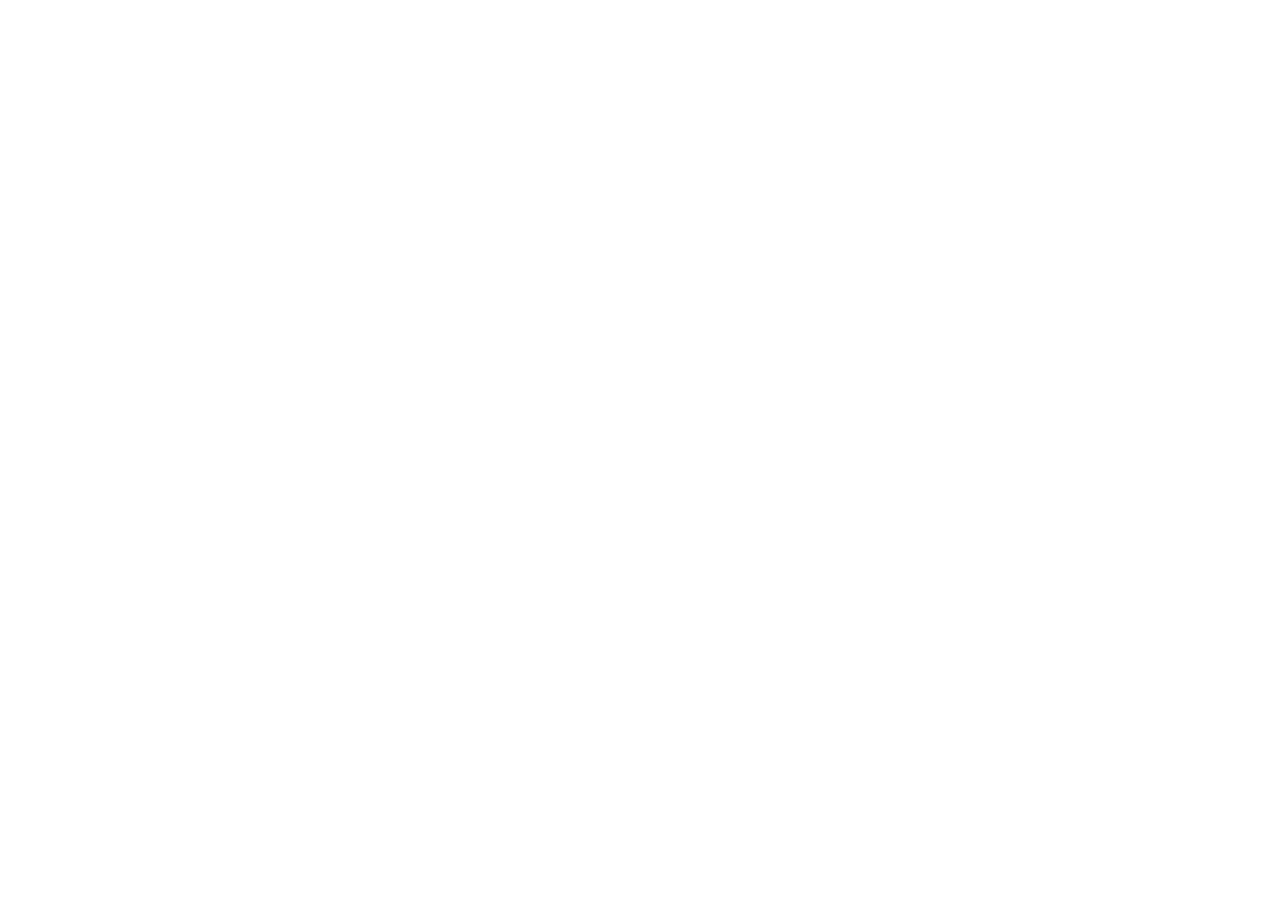
==== app/index.html @ 34108bc2 "first" ====
<!DOCTYPE html>
<html class="no-js" lang="ru">

<head>

	<meta charset="utf-8">

	<title>Заголовок</title>
	<meta name="description" content="">

	<meta http-equiv="X-UA-Compatible" content="IE=edge">
	<meta name="viewport" content="width=device-width, initial-scale=1, maximum-scale=1">

	<meta property="og:image" content="path/to/image.jpg">

	<link rel="shortcut icon" href="img/favicon/favicon.ico" type="image/x-icon">
	<link rel="apple-touch-icon" href="img/favicon/apple-touch-icon.png">
	<link rel="apple-touch-icon" sizes="72x72" href="img/favicon/apple-touch-icon-72x72.png">
	<link rel="apple-touch-icon" sizes="114x114" href="img/favicon/apple-touch-icon-114x114.png">

	<!-- Bootstrap v3.3.4 Grid Styles -->
	<style>html{font-family:sans-serif;-ms-text-size-adjust:100%;-webkit-text-size-adjust:100%}body{margin:0}article,aside,details,figcaption,figure,footer,header,hgroup,main,menu,nav,section,summary{display:block}audio,canvas,progress,video{display:inline-block;vertical-align:baseline}audio:not([controls]){display:none;height:0}[hidden],template{display:none}a{background-color:transparent}a:active,a:hover{outline:0}abbr[title]{border-bottom:1px dotted}b,strong{font-weight:bold}dfn{font-style:italic}h1{font-size:2em;margin:0.67em 0}mark{background:#ff0;color:#000}small{font-size:80%}sub,sup{font-size:75%;line-height:0;position:relative;vertical-align:baseline}sup{top:-0.5em}sub{bottom:-0.25em}img{border:0}svg:not(:root){overflow:hidden}figure{margin:1em 40px}hr{-moz-box-sizing:content-box;-webkit-box-sizing:content-box;box-sizing:content-box;height:0}pre{overflow:auto}code,kbd,pre,samp{font-family:monospace, monospace;font-size:1em}button,input,optgroup,select,textarea{color:inherit;font:inherit;margin:0}button{overflow:visible}button,select{text-transform:none}button,html input[type="button"],input[type="reset"],input[type="submit"]{-webkit-appearance:button;cursor:pointer}button[disabled],html input[disabled]{cursor:default}button::-moz-focus-inner,input::-moz-focus-inner{border:0;padding:0}input{line-height:normal}input[type="checkbox"],input[type="radio"]{-webkit-box-sizing:border-box;-moz-box-sizing:border-box;box-sizing:border-box;padding:0}input[type="number"]::-webkit-inner-spin-button,input[type="number"]::-webkit-outer-spin-button{height:auto}input[type="search"]{-webkit-appearance:textfield;-moz-box-sizing:content-box;-webkit-box-sizing:content-box;box-sizing:content-box}input[type="search"]::-webkit-search-cancel-button,input[type="search"]::-webkit-search-decoration{-webkit-appearance:none}fieldset{border:1px solid #c0c0c0;margin:0 2px;padding:0.35em 0.625em 0.75em}legend{border:0;padding:0}textarea{overflow:auto}optgroup{font-weight:bold}table{border-collapse:collapse;border-spacing:0}td,th{padding:0}*{-webkit-box-sizing:border-box;-moz-box-sizing:border-box;box-sizing:border-box}*:before,*:after{-webkit-box-sizing:border-box;-moz-box-sizing:border-box;box-sizing:border-box}html{font-size:10px;-webkit-tap-highlight-color:rgba(0,0,0,0)}body{font-family:"Helvetica Neue",Helvetica,Arial,sans-serif;font-size:14px;line-height:1.42857143;color:#333;background-color:#fff}input,button,select,textarea{font-family:inherit;font-size:inherit;line-height:inherit}a{color:#337ab7;text-decoration:none}a:hover,a:focus{color:#23527c;text-decoration:underline}a:focus{outline:thin dotted;outline:5px auto -webkit-focus-ring-color;outline-offset:-2px}figure{margin:0}img{vertical-align:middle}.img-responsive{display:block;max-width:100%;height:auto}.img-rounded{border-radius:6px}.img-thumbnail{padding:4px;line-height:1.42857143;background-color:#fff;border:1px solid #ddd;border-radius:4px;-webkit-transition:all .2s ease-in-out;-o-transition:all .2s ease-in-out;transition:all .2s ease-in-out;display:inline-block;max-width:100%;height:auto}.img-circle{border-radius:50%}hr{margin-top:20px;margin-bottom:20px;border:0;border-top:1px solid #eee}.sr-only{position:absolute;width:1px;height:1px;margin:-1px;padding:0;overflow:hidden;clip:rect(0, 0, 0, 0);border:0}.sr-only-focusable:active,.sr-only-focusable:focus{position:static;width:auto;height:auto;margin:0;overflow:visible;clip:auto}[role="button"]{cursor:pointer}.container{margin-right:auto;margin-left:auto;padding-left:15px;padding-right:15px}@media (min-width:768px){.container{width:750px}}@media (min-width:992px){.container{width:970px}}@media (min-width:1200px){.container{width:1170px}}.container-fluid{margin-right:auto;margin-left:auto;padding-left:15px;padding-right:15px}.row{margin-left:-15px;margin-right:-15px}.col-xs-1, .col-sm-1, .col-md-1, .col-lg-1, .col-xs-2, .col-sm-2, .col-md-2, .col-lg-2, .col-xs-3, .col-sm-3, .col-md-3, .col-lg-3, .col-xs-4, .col-sm-4, .col-md-4, .col-lg-4, .col-xs-5, .col-sm-5, .col-md-5, .col-lg-5, .col-xs-6, .col-sm-6, .col-md-6, .col-lg-6, .col-xs-7, .col-sm-7, .col-md-7, .col-lg-7, .col-xs-8, .col-sm-8, .col-md-8, .col-lg-8, .col-xs-9, .col-sm-9, .col-md-9, .col-lg-9, .col-xs-10, .col-sm-10, .col-md-10, .col-lg-10, .col-xs-11, .col-sm-11, .col-md-11, .col-lg-11, .col-xs-12, .col-sm-12, .col-md-12, .col-lg-12{position:relative;min-height:1px;padding-left:15px;padding-right:15px}.col-xs-1, .col-xs-2, .col-xs-3, .col-xs-4, .col-xs-5, .col-xs-6, .col-xs-7, .col-xs-8, .col-xs-9, .col-xs-10, .col-xs-11, .col-xs-12{float:left}.col-xs-12{width:100%}.col-xs-11{width:91.66666667%}.col-xs-10{width:83.33333333%}.col-xs-9{width:75%}.col-xs-8{width:66.66666667%}.col-xs-7{width:58.33333333%}.col-xs-6{width:50%}.col-xs-5{width:41.66666667%}.col-xs-4{width:33.33333333%}.col-xs-3{width:25%}.col-xs-2{width:16.66666667%}.col-xs-1{width:8.33333333%}.col-xs-pull-12{right:100%}.col-xs-pull-11{right:91.66666667%}.col-xs-pull-10{right:83.33333333%}.col-xs-pull-9{right:75%}.col-xs-pull-8{right:66.66666667%}.col-xs-pull-7{right:58.33333333%}.col-xs-pull-6{right:50%}.col-xs-pull-5{right:41.66666667%}.col-xs-pull-4{right:33.33333333%}.col-xs-pull-3{right:25%}.col-xs-pull-2{right:16.66666667%}.col-xs-pull-1{right:8.33333333%}.col-xs-pull-0{right:auto}.col-xs-push-12{left:100%}.col-xs-push-11{left:91.66666667%}.col-xs-push-10{left:83.33333333%}.col-xs-push-9{left:75%}.col-xs-push-8{left:66.66666667%}.col-xs-push-7{left:58.33333333%}.col-xs-push-6{left:50%}.col-xs-push-5{left:41.66666667%}.col-xs-push-4{left:33.33333333%}.col-xs-push-3{left:25%}.col-xs-push-2{left:16.66666667%}.col-xs-push-1{left:8.33333333%}.col-xs-push-0{left:auto}.col-xs-offset-12{margin-left:100%}.col-xs-offset-11{margin-left:91.66666667%}.col-xs-offset-10{margin-left:83.33333333%}.col-xs-offset-9{margin-left:75%}.col-xs-offset-8{margin-left:66.66666667%}.col-xs-offset-7{margin-left:58.33333333%}.col-xs-offset-6{margin-left:50%}.col-xs-offset-5{margin-left:41.66666667%}.col-xs-offset-4{margin-left:33.33333333%}.col-xs-offset-3{margin-left:25%}.col-xs-offset-2{margin-left:16.66666667%}.col-xs-offset-1{margin-left:8.33333333%}.col-xs-offset-0{margin-left:0}@media (min-width:768px){.col-sm-1, .col-sm-2, .col-sm-3, .col-sm-4, .col-sm-5, .col-sm-6, .col-sm-7, .col-sm-8, .col-sm-9, .col-sm-10, .col-sm-11, .col-sm-12{float:left}.col-sm-12{width:100%}.col-sm-11{width:91.66666667%}.col-sm-10{width:83.33333333%}.col-sm-9{width:75%}.col-sm-8{width:66.66666667%}.col-sm-7{width:58.33333333%}.col-sm-6{width:50%}.col-sm-5{width:41.66666667%}.col-sm-4{width:33.33333333%}.col-sm-3{width:25%}.col-sm-2{width:16.66666667%}.col-sm-1{width:8.33333333%}.col-sm-pull-12{right:100%}.col-sm-pull-11{right:91.66666667%}.col-sm-pull-10{right:83.33333333%}.col-sm-pull-9{right:75%}.col-sm-pull-8{right:66.66666667%}.col-sm-pull-7{right:58.33333333%}.col-sm-pull-6{right:50%}.col-sm-pull-5{right:41.66666667%}.col-sm-pull-4{right:33.33333333%}.col-sm-pull-3{right:25%}.col-sm-pull-2{right:16.66666667%}.col-sm-pull-1{right:8.33333333%}.col-sm-pull-0{right:auto}.col-sm-push-12{left:100%}.col-sm-push-11{left:91.66666667%}.col-sm-push-10{left:83.33333333%}.col-sm-push-9{left:75%}.col-sm-push-8{left:66.66666667%}.col-sm-push-7{left:58.33333333%}.col-sm-push-6{left:50%}.col-sm-push-5{left:41.66666667%}.col-sm-push-4{left:33.33333333%}.col-sm-push-3{left:25%}.col-sm-push-2{left:16.66666667%}.col-sm-push-1{left:8.33333333%}.col-sm-push-0{left:auto}.col-sm-offset-12{margin-left:100%}.col-sm-offset-11{margin-left:91.66666667%}.col-sm-offset-10{margin-left:83.33333333%}.col-sm-offset-9{margin-left:75%}.col-sm-offset-8{margin-left:66.66666667%}.col-sm-offset-7{margin-left:58.33333333%}.col-sm-offset-6{margin-left:50%}.col-sm-offset-5{margin-left:41.66666667%}.col-sm-offset-4{margin-left:33.33333333%}.col-sm-offset-3{margin-left:25%}.col-sm-offset-2{margin-left:16.66666667%}.col-sm-offset-1{margin-left:8.33333333%}.col-sm-offset-0{margin-left:0}}@media (min-width:992px){.col-md-1, .col-md-2, .col-md-3, .col-md-4, .col-md-5, .col-md-6, .col-md-7, .col-md-8, .col-md-9, .col-md-10, .col-md-11, .col-md-12{float:left}.col-md-12{width:100%}.col-md-11{width:91.66666667%}.col-md-10{width:83.33333333%}.col-md-9{width:75%}.col-md-8{width:66.66666667%}.col-md-7{width:58.33333333%}.col-md-6{width:50%}.col-md-5{width:41.66666667%}.col-md-4{width:33.33333333%}.col-md-3{width:25%}.col-md-2{width:16.66666667%}.col-md-1{width:8.33333333%}.col-md-pull-12{right:100%}.col-md-pull-11{right:91.66666667%}.col-md-pull-10{right:83.33333333%}.col-md-pull-9{right:75%}.col-md-pull-8{right:66.66666667%}.col-md-pull-7{right:58.33333333%}.col-md-pull-6{right:50%}.col-md-pull-5{right:41.66666667%}.col-md-pull-4{right:33.33333333%}.col-md-pull-3{right:25%}.col-md-pull-2{right:16.66666667%}.col-md-pull-1{right:8.33333333%}.col-md-pull-0{right:auto}.col-md-push-12{left:100%}.col-md-push-11{left:91.66666667%}.col-md-push-10{left:83.33333333%}.col-md-push-9{left:75%}.col-md-push-8{left:66.66666667%}.col-md-push-7{left:58.33333333%}.col-md-push-6{left:50%}.col-md-push-5{left:41.66666667%}.col-md-push-4{left:33.33333333%}.col-md-push-3{left:25%}.col-md-push-2{left:16.66666667%}.col-md-push-1{left:8.33333333%}.col-md-push-0{left:auto}.col-md-offset-12{margin-left:100%}.col-md-offset-11{margin-left:91.66666667%}.col-md-offset-10{margin-left:83.33333333%}.col-md-offset-9{margin-left:75%}.col-md-offset-8{margin-left:66.66666667%}.col-md-offset-7{margin-left:58.33333333%}.col-md-offset-6{margin-left:50%}.col-md-offset-5{margin-left:41.66666667%}.col-md-offset-4{margin-left:33.33333333%}.col-md-offset-3{margin-left:25%}.col-md-offset-2{margin-left:16.66666667%}.col-md-offset-1{margin-left:8.33333333%}.col-md-offset-0{margin-left:0}}@media (min-width:1200px){.col-lg-1, .col-lg-2, .col-lg-3, .col-lg-4, .col-lg-5, .col-lg-6, .col-lg-7, .col-lg-8, .col-lg-9, .col-lg-10, .col-lg-11, .col-lg-12{float:left}.col-lg-12{width:100%}.col-lg-11{width:91.66666667%}.col-lg-10{width:83.33333333%}.col-lg-9{width:75%}.col-lg-8{width:66.66666667%}.col-lg-7{width:58.33333333%}.col-lg-6{width:50%}.col-lg-5{width:41.66666667%}.col-lg-4{width:33.33333333%}.col-lg-3{width:25%}.col-lg-2{width:16.66666667%}.col-lg-1{width:8.33333333%}.col-lg-pull-12{right:100%}.col-lg-pull-11{right:91.66666667%}.col-lg-pull-10{right:83.33333333%}.col-lg-pull-9{right:75%}.col-lg-pull-8{right:66.66666667%}.col-lg-pull-7{right:58.33333333%}.col-lg-pull-6{right:50%}.col-lg-pull-5{right:41.66666667%}.col-lg-pull-4{right:33.33333333%}.col-lg-pull-3{right:25%}.col-lg-pull-2{right:16.66666667%}.col-lg-pull-1{right:8.33333333%}.col-lg-pull-0{right:auto}.col-lg-push-12{left:100%}.col-lg-push-11{left:91.66666667%}.col-lg-push-10{left:83.33333333%}.col-lg-push-9{left:75%}.col-lg-push-8{left:66.66666667%}.col-lg-push-7{left:58.33333333%}.col-lg-push-6{left:50%}.col-lg-push-5{left:41.66666667%}.col-lg-push-4{left:33.33333333%}.col-lg-push-3{left:25%}.col-lg-push-2{left:16.66666667%}.col-lg-push-1{left:8.33333333%}.col-lg-push-0{left:auto}.col-lg-offset-12{margin-left:100%}.col-lg-offset-11{margin-left:91.66666667%}.col-lg-offset-10{margin-left:83.33333333%}.col-lg-offset-9{margin-left:75%}.col-lg-offset-8{margin-left:66.66666667%}.col-lg-offset-7{margin-left:58.33333333%}.col-lg-offset-6{margin-left:50%}.col-lg-offset-5{margin-left:41.66666667%}.col-lg-offset-4{margin-left:33.33333333%}.col-lg-offset-3{margin-left:25%}.col-lg-offset-2{margin-left:16.66666667%}.col-lg-offset-1{margin-left:8.33333333%}.col-lg-offset-0{margin-left:0}}.clearfix:before,.clearfix:after,.container:before,.container:after,.container-fluid:before,.container-fluid:after,.row:before,.row:after{content:" ";display:table}.clearfix:after,.container:after,.container-fluid:after,.row:after{clear:both}.center-block{display:block;margin-left:auto;margin-right:auto}.pull-right{float:right !important}.pull-left{float:left !important}.hide{display:none !important}.show{display:block !important}.invisible{visibility:hidden}.text-hide{font:0/0 a;color:transparent;text-shadow:none;background-color:transparent;border:0}.hidden{display:none !important}.affix{position:fixed}@-ms-viewport{width:device-width}.visible-xs,.visible-sm,.visible-md,.visible-lg{display:none !important}.visible-xs-block,.visible-xs-inline,.visible-xs-inline-block,.visible-sm-block,.visible-sm-inline,.visible-sm-inline-block,.visible-md-block,.visible-md-inline,.visible-md-inline-block,.visible-lg-block,.visible-lg-inline,.visible-lg-inline-block{display:none !important}@media (max-width:767px){.visible-xs{display:block !important}table.visible-xs{display:table}tr.visible-xs{display:table-row !important}th.visible-xs,td.visible-xs{display:table-cell !important}}@media (max-width:767px){.visible-xs-block{display:block !important}}@media (max-width:767px){.visible-xs-inline{display:inline !important}}@media (max-width:767px){.visible-xs-inline-block{display:inline-block !important}}@media (min-width:768px) and (max-width:991px){.visible-sm{display:block !important}table.visible-sm{display:table}tr.visible-sm{display:table-row !important}th.visible-sm,td.visible-sm{display:table-cell !important}}@media (min-width:768px) and (max-width:991px){.visible-sm-block{display:block !important}}@media (min-width:768px) and (max-width:991px){.visible-sm-inline{display:inline !important}}@media (min-width:768px) and (max-width:991px){.visible-sm-inline-block{display:inline-block !important}}@media (min-width:992px) and (max-width:1199px){.visible-md{display:block !important}table.visible-md{display:table}tr.visible-md{display:table-row !important}th.visible-md,td.visible-md{display:table-cell !important}}@media (min-width:992px) and (max-width:1199px){.visible-md-block{display:block !important}}@media (min-width:992px) and (max-width:1199px){.visible-md-inline{display:inline !important}}@media (min-width:992px) and (max-width:1199px){.visible-md-inline-block{display:inline-block !important}}@media (min-width:1200px){.visible-lg{display:block !important}table.visible-lg{display:table}tr.visible-lg{display:table-row !important}th.visible-lg,td.visible-lg{display:table-cell !important}}@media (min-width:1200px){.visible-lg-block{display:block !important}}@media (min-width:1200px){.visible-lg-inline{display:inline !important}}@media (min-width:1200px){.visible-lg-inline-block{display:inline-block !important}}@media (max-width:767px){.hidden-xs{display:none !important}}@media (min-width:768px) and (max-width:991px){.hidden-sm{display:none !important}}@media (min-width:992px) and (max-width:1199px){.hidden-md{display:none !important}}@media (min-width:1200px){.hidden-lg{display:none !important}}.visible-print{display:none !important}@media print{.visible-print{display:block !important}table.visible-print{display:table}tr.visible-print{display:table-row !important}th.visible-print,td.visible-print{display:table-cell !important}}.visible-print-block{display:none !important}@media print{.visible-print-block{display:block !important}}.visible-print-inline{display:none !important}@media print{.visible-print-inline{display:inline !important}}.visible-print-inline-block{display:none !important}@media print{.visible-print-inline-block{display:inline-block !important}}@media print{.hidden-print{display:none !important}}</style>

	<!-- Header CSS (First Sections of Website: paste after release from header.min.css here) -->
	<style></style>

	<!-- Load CSS, CSS Localstorage & WebFonts Main Function -->
	<script>!function(e){"use strict";function t(e,t,n){e.addEventListener?e.addEventListener(t,n,!1):e.attachEvent&&e.attachEvent("on"+t,n)}function n(t,n){return e.localStorage&&localStorage[t+"_content"]&&localStorage[t+"_file"]===n}function a(t,a){if(e.localStorage&&e.XMLHttpRequest)n(t,a)?o(localStorage[t+"_content"]):l(t,a);else{var s=r.createElement("link");s.href=a,s.id=t,s.rel="stylesheet",s.type="text/css",r.getElementsByTagName("head")[0].appendChild(s),r.cookie=t}}function l(e,t){var n=new XMLHttpRequest;n.open("GET",t,!0),n.onreadystatechange=function(){4===n.readyState&&200===n.status&&(o(n.responseText),localStorage[e+"_content"]=n.responseText,localStorage[e+"_file"]=t)},n.send()}function o(e){var t=r.createElement("style");t.setAttribute("type","text/css"),r.getElementsByTagName("head")[0].appendChild(t),t.styleSheet?t.styleSheet.cssText=e:t.innerHTML=e}var r=e.document;e.loadCSS=function(e,t,n){var a,l=r.createElement("link");if(t)a=t;else{var o;o=r.querySelectorAll?r.querySelectorAll("style,link[rel=stylesheet],script"):(r.body||r.getElementsByTagName("head")[0]).childNodes,a=o[o.length-1]}var s=r.styleSheets;l.rel="stylesheet",l.href=e,l.media="only x",a.parentNode.insertBefore(l,t?a:a.nextSibling);var c=function(e){for(var t=l.href,n=s.length;n--;)if(s[n].href===t)return e();setTimeout(function(){c(e)})};return l.onloadcssdefined=c,c(function(){l.media=n||"all"}),l},e.loadLocalStorageCSS=function(l,o){n(l,o)||r.cookie.indexOf(l)>-1?a(l,o):t(e,"load",function(){a(l,o)})}}(this);</script>

	<!-- Load CSS Start -->
	<script>loadLocalStorageCSS( "webfonts", "css/fonts.min.css?ver=1.0.0" );</script>
	<script>loadCSS( "css/header.min.css?ver=1.0.0", false, "all" );</script>
	<script>loadCSS( "css/main.min.css?ver=1.0.0", false, "all" );</script>
	<!-- Load CSS End -->

	<!-- Load CSS Compiled without JS -->
	<noscript>
		<link rel="stylesheet" href="css/fonts.min.css">
		<link rel="stylesheet" href="css/main.min.css">
	</noscript>

</head>

<body>

	<!-- Здесь пишем код -->


	<div class="hidden"></div>

	<!--[if lt IE 9]>
	<script src="libs/html5shiv/es5-shim.min.js"></script>
	<script src="libs/html5shiv/html5shiv.min.js"></script>
	<script src="libs/html5shiv/html5shiv-printshiv.min.js"></script>
	<script src="libs/respond/respond.min.js"></script>
	<![endif]-->

	<!-- Load Scripts Start -->
	<script>var scr = {"scripts":[
		{"src" : "js/libs.js", "async" : false},
		{"src" : "js/common.js", "async" : false}
		]};!function(t,n,r){"use strict";var c=function(t){if("[object Array]"!==Object.prototype.toString.call(t))return!1;for(var r=0;r<t.length;r++){var c=n.createElement("script"),e=t[r];c.src=e.src,c.async=e.async,n.body.appendChild(c)}return!0};t.addEventListener?t.addEventListener("load",function(){c(r.scripts);},!1):t.attachEvent?t.attachEvent("onload",function(){c(r.scripts)}):t.onload=function(){c(r.scripts)}}(window,document,scr);
	</script>
	<!-- Load Scripts End -->

</body>
</html>
---- app/css/fonts.min.css ----
@font-face{font-family:RobotoRegular;font-style:normal;font-weight:400;src:url(../fonts/RobotoRegular/RobotoRegular.eot?#iefix) format("embedded-opentype"),url(../fonts/RobotoRegular/RobotoRegular.woff) format("woff"),url(../fonts/RobotoRegular/RobotoRegular.ttf) format("truetype")}
---- app/css/main.min.css ----
.animated{-webkit-animation-duration:1s;animation-duration:1s;-webkit-animation-fill-mode:both;animation-fill-mode:both}.animated.infinite{-webkit-animation-iteration-count:infinite;animation-iteration-count:infinite}.animated.hinge{-webkit-animation-duration:2s;animation-duration:2s}@-webkit-keyframes bounce{0%,100%,20%,53%,80%{-webkit-transition-timing-function:cubic-bezier(.215,.61,.355,1);transition-timing-function:cubic-bezier(.215,.61,.355,1);-webkit-transform:translate3d(0,0,0);transform:translate3d(0,0,0)}40%,43%{-webkit-transition-timing-function:cubic-bezier(.755,.05,.855,.06);transition-timing-function:cubic-bezier(.755,.05,.855,.06);-webkit-transform:translate3d(0,-30px,0);transform:translate3d(0,-30px,0)}70%{-webkit-transition-timing-function:cubic-bezier(.755,.05,.855,.06);transition-timing-function:cubic-bezier(.755,.05,.855,.06);-webkit-transform:translate3d(0,-15px,0);transform:translate3d(0,-15px,0)}90%{-webkit-transform:translate3d(0,-4px,0);transform:translate3d(0,-4px,0)}}@keyframes bounce{0%,100%,20%,53%,80%{-webkit-transition-timing-function:cubic-bezier(.215,.61,.355,1);transition-timing-function:cubic-bezier(.215,.61,.355,1);-webkit-transform:translate3d(0,0,0);-ms-transform:translate3d(0,0,0);transform:translate3d(0,0,0)}40%,43%{-webkit-transition-timing-function:cubic-bezier(.755,.05,.855,.06);transition-timing-function:cubic-bezier(.755,.05,.855,.06);-webkit-transform:translate3d(0,-30px,0);-ms-transform:translate3d(0,-30px,0);transform:translate3d(0,-30px,0)}70%{-webkit-transition-timing-function:cubic-bezier(.755,.05,.855,.06);transition-timing-function:cubic-bezier(.755,.05,.855,.06);-webkit-transform:translate3d(0,-15px,0);-ms-transform:translate3d(0,-15px,0);transform:translate3d(0,-15px,0)}90%{-webkit-transform:translate3d(0,-4px,0);-ms-transform:translate3d(0,-4px,0);transform:translate3d(0,-4px,0)}}.bounce{-webkit-animation-name:bounce;animation-name:bounce;-webkit-transform-origin:center bottom;-ms-transform-origin:center bottom;transform-origin:center bottom}@-webkit-keyframes flash{0%,100%,50%{opacity:1}25%,75%{opacity:0}}@keyframes flash{0%,100%,50%{opacity:1}25%,75%{opacity:0}}.flash{-webkit-animation-name:flash;animation-name:flash}@-webkit-keyframes pulse{0%,100%{-webkit-transform:scale3d(1,1,1);transform:scale3d(1,1,1)}50%{-webkit-transform:scale3d(1.05,1.05,1.05);transform:scale3d(1.05,1.05,1.05)}}@keyframes pulse{0%,100%{-webkit-transform:scale3d(1,1,1);-ms-transform:scale3d(1,1,1);transform:scale3d(1,1,1)}50%{-webkit-transform:scale3d(1.05,1.05,1.05);-ms-transform:scale3d(1.05,1.05,1.05);transform:scale3d(1.05,1.05,1.05)}}.pulse{-webkit-animation-name:pulse;animation-name:pulse}@-webkit-keyframes rubberBand{0%,100%{-webkit-transform:scale3d(1,1,1);transform:scale3d(1,1,1)}30%{-webkit-transform:scale3d(1.25,.75,1);transform:scale3d(1.25,.75,1)}40%{-webkit-transform:scale3d(.75,1.25,1);transform:scale3d(.75,1.25,1)}50%{-webkit-transform:scale3d(1.15,.85,1);transform:scale3d(1.15,.85,1)}65%{-webkit-transform:scale3d(.95,1.05,1);transform:scale3d(.95,1.05,1)}75%{-webkit-transform:scale3d(1.05,.95,1);transform:scale3d(1.05,.95,1)}}@keyframes rubberBand{0%,100%{-webkit-transform:scale3d(1,1,1);-ms-transform:scale3d(1,1,1);transform:scale3d(1,1,1)}30%{-webkit-transform:scale3d(1.25,.75,1);-ms-transform:scale3d(1.25,.75,1);transform:scale3d(1.25,.75,1)}40%{-webkit-transform:scale3d(.75,1.25,1);-ms-transform:scale3d(.75,1.25,1);transform:scale3d(.75,1.25,1)}50%{-webkit-transform:scale3d(1.15,.85,1);-ms-transform:scale3d(1.15,.85,1);transform:scale3d(1.15,.85,1)}65%{-webkit-transform:scale3d(.95,1.05,1);-ms-transform:scale3d(.95,1.05,1);transform:scale3d(.95,1.05,1)}75%{-webkit-transform:scale3d(1.05,.95,1);-ms-transform:scale3d(1.05,.95,1);transform:scale3d(1.05,.95,1)}}.rubberBand{-webkit-animation-name:rubberBand;animation-name:rubberBand}@-webkit-keyframes shake{0%,100%{-webkit-transform:translate3d(0,0,0);transform:translate3d(0,0,0)}10%,30%,50%,70%,90%{-webkit-transform:translate3d(-10px,0,0);transform:translate3d(-10px,0,0)}20%,40%,60%,80%{-webkit-transform:translate3d(10px,0,0);transform:translate3d(10px,0,0)}}@keyframes shake{0%,100%{-webkit-transform:translate3d(0,0,0);-ms-transform:translate3d(0,0,0);transform:translate3d(0,0,0)}10%,30%,50%,70%,90%{-webkit-transform:translate3d(-10px,0,0);-ms-transform:translate3d(-10px,0,0);transform:translate3d(-10px,0,0)}20%,40%,60%,80%{-webkit-transform:translate3d(10px,0,0);-ms-transform:translate3d(10px,0,0);transform:translate3d(10px,0,0)}}.shake{-webkit-animation-name:shake;animation-name:shake}@-webkit-keyframes swing{20%{-webkit-transform:rotate3d(0,0,1,15deg);transform:rotate3d(0,0,1,15deg)}40%{-webkit-transform:rotate3d(0,0,1,-10deg);transform:rotate3d(0,0,1,-10deg)}60%{-webkit-transform:rotate3d(0,0,1,5deg);transform:rotate3d(0,0,1,5deg)}80%{-webkit-transform:rotate3d(0,0,1,-5deg);transform:rotate3d(0,0,1,-5deg)}100%{-webkit-transform:rotate3d(0,0,1,0deg);transform:rotate3d(0,0,1,0deg)}}@keyframes swing{20%{-webkit-transform:rotate3d(0,0,1,15deg);-ms-transform:rotate3d(0,0,1,15deg);transform:rotate3d(0,0,1,15deg)}40%{-webkit-transform:rotate3d(0,0,1,-10deg);-ms-transform:rotate3d(0,0,1,-10deg);transform:rotate3d(0,0,1,-10deg)}60%{-webkit-transform:rotate3d(0,0,1,5deg);-ms-transform:rotate3d(0,0,1,5deg);transform:rotate3d(0,0,1,5deg)}80%{-webkit-transform:rotate3d(0,0,1,-5deg);-ms-transform:rotate3d(0,0,1,-5deg);transform:rotate3d(0,0,1,-5deg)}100%{-webkit-transform:rotate3d(0,0,1,0deg);-ms-transform:rotate3d(0,0,1,0deg);transform:rotate3d(0,0,1,0deg)}}.swing{-webkit-transform-origin:top center;-ms-transform-origin:top center;transform-origin:top center;-webkit-animation-name:swing;animation-name:swing}@-webkit-keyframes tada{0%,100%{-webkit-transform:scale3d(1,1,1);transform:scale3d(1,1,1)}10%,20%{-webkit-transform:scale3d(.9,.9,.9) rotate3d(0,0,1,-3deg);transform:scale3d(.9,.9,.9) rotate3d(0,0,1,-3deg)}30%,50%,70%,90%{-webkit-transform:scale3d(1.1,1.1,1.1) rotate3d(0,0,1,3deg);transform:scale3d(1.1,1.1,1.1) rotate3d(0,0,1,3deg)}40%,60%,80%{-webkit-transform:scale3d(1.1,1.1,1.1) rotate3d(0,0,1,-3deg);transform:scale3d(1.1,1.1,1.1) rotate3d(0,0,1,-3deg)}}@keyframes tada{0%,100%{-webkit-transform:scale3d(1,1,1);-ms-transform:scale3d(1,1,1);transform:scale3d(1,1,1)}10%,20%{-webkit-transform:scale3d(.9,.9,.9) rotate3d(0,0,1,-3deg);-ms-transform:scale3d(.9,.9,.9) rotate3d(0,0,1,-3deg);transform:scale3d(.9,.9,.9) rotate3d(0,0,1,-3deg)}30%,50%,70%,90%{-webkit-transform:scale3d(1.1,1.1,1.1) rotate3d(0,0,1,3deg);-ms-transform:scale3d(1.1,1.1,1.1) rotate3d(0,0,1,3deg);transform:scale3d(1.1,1.1,1.1) rotate3d(0,0,1,3deg)}40%,60%,80%{-webkit-transform:scale3d(1.1,1.1,1.1) rotate3d(0,0,1,-3deg);-ms-transform:scale3d(1.1,1.1,1.1) rotate3d(0,0,1,-3deg);transform:scale3d(1.1,1.1,1.1) rotate3d(0,0,1,-3deg)}}.tada{-webkit-animation-name:tada;animation-name:tada}@-webkit-keyframes wobble{0%,100%{-webkit-transform:none;transform:none}15%{-webkit-transform:translate3d(-25%,0,0) rotate3d(0,0,1,-5deg);transform:translate3d(-25%,0,0) rotate3d(0,0,1,-5deg)}30%{-webkit-transform:translate3d(20%,0,0) rotate3d(0,0,1,3deg);transform:translate3d(20%,0,0) rotate3d(0,0,1,3deg)}45%{-webkit-transform:translate3d(-15%,0,0) rotate3d(0,0,1,-3deg);transform:translate3d(-15%,0,0) rotate3d(0,0,1,-3deg)}60%{-webkit-transform:translate3d(10%,0,0) rotate3d(0,0,1,2deg);transform:translate3d(10%,0,0) rotate3d(0,0,1,2deg)}75%{-webkit-transform:translate3d(-5%,0,0) rotate3d(0,0,1,-1deg);transform:translate3d(-5%,0,0) rotate3d(0,0,1,-1deg)}}@keyframes wobble{0%,100%{-webkit-transform:none;-ms-transform:none;transform:none}15%{-webkit-transform:translate3d(-25%,0,0) rotate3d(0,0,1,-5deg);-ms-transform:translate3d(-25%,0,0) rotate3d(0,0,1,-5deg);transform:translate3d(-25%,0,0) rotate3d(0,0,1,-5deg)}30%{-webkit-transform:translate3d(20%,0,0) rotate3d(0,0,1,3deg);-ms-transform:translate3d(20%,0,0) rotate3d(0,0,1,3deg);transform:translate3d(20%,0,0) rotate3d(0,0,1,3deg)}45%{-webkit-transform:translate3d(-15%,0,0) rotate3d(0,0,1,-3deg);-ms-transform:translate3d(-15%,0,0) rotate3d(0,0,1,-3deg);transform:translate3d(-15%,0,0) rotate3d(0,0,1,-3deg)}60%{-webkit-transform:translate3d(10%,0,0) rotate3d(0,0,1,2deg);-ms-transform:translate3d(10%,0,0) rotate3d(0,0,1,2deg);transform:translate3d(10%,0,0) rotate3d(0,0,1,2deg)}75%{-webkit-transform:translate3d(-5%,0,0) rotate3d(0,0,1,-1deg);-ms-transform:translate3d(-5%,0,0) rotate3d(0,0,1,-1deg);transform:translate3d(-5%,0,0) rotate3d(0,0,1,-1deg)}}.wobble{-webkit-animation-name:wobble;animation-name:wobble}@-webkit-keyframes bounceIn{0%,100%,20%,40%,60%,80%{-webkit-transition-timing-function:cubic-bezier(.215,.61,.355,1);transition-timing-function:cubic-bezier(.215,.61,.355,1)}0%{opacity:0;-webkit-transform:scale3d(.3,.3,.3);transform:scale3d(.3,.3,.3)}20%{-webkit-transform:scale3d(1.1,1.1,1.1);transform:scale3d(1.1,1.1,1.1)}40%{-webkit-transform:scale3d(.9,.9,.9);transform:scale3d(.9,.9,.9)}60%{opacity:1;-webkit-transform:scale3d(1.03,1.03,1.03);transform:scale3d(1.03,1.03,1.03)}80%{-webkit-transform:scale3d(.97,.97,.97);transform:scale3d(.97,.97,.97)}100%{opacity:1;-webkit-transform:scale3d(1,1,1);transform:scale3d(1,1,1)}}@keyframes bounceIn{0%,100%,20%,40%,60%,80%{-webkit-transition-timing-function:cubic-bezier(.215,.61,.355,1);transition-timing-function:cubic-bezier(.215,.61,.355,1)}0%{opacity:0;-webkit-transform:scale3d(.3,.3,.3);-ms-transform:scale3d(.3,.3,.3);transform:scale3d(.3,.3,.3)}20%{-webkit-transform:scale3d(1.1,1.1,1.1);-ms-transform:scale3d(1.1,1.1,1.1);transform:scale3d(1.1,1.1,1.1)}40%{-webkit-transform:scale3d(.9,.9,.9);-ms-transform:scale3d(.9,.9,.9);transform:scale3d(.9,.9,.9)}60%{opacity:1;-webkit-transform:scale3d(1.03,1.03,1.03);-ms-transform:scale3d(1.03,1.03,1.03);transform:scale3d(1.03,1.03,1.03)}80%{-webkit-transform:scale3d(.97,.97,.97);-ms-transform:scale3d(.97,.97,.97);transform:scale3d(.97,.97,.97)}100%{opacity:1;-webkit-transform:scale3d(1,1,1);-ms-transform:scale3d(1,1,1);transform:scale3d(1,1,1)}}.bounceIn{-webkit-animation-name:bounceIn;animation-name:bounceIn;-webkit-animation-duration:.75s;animation-duration:.75s}.bounceOut,.flipOutX{-webkit-animation-duration:.75s}@-webkit-keyframes bounceInDown{0%,100%,60%,75%,90%{-webkit-transition-timing-function:cubic-bezier(.215,.61,.355,1);transition-timing-function:cubic-bezier(.215,.61,.355,1)}0%{opacity:0;-webkit-transform:translate3d(0,-3000px,0);transform:translate3d(0,-3000px,0)}60%{opacity:1;-webkit-transform:translate3d(0,25px,0);transform:translate3d(0,25px,0)}75%{-webkit-transform:translate3d(0,-10px,0);transform:translate3d(0,-10px,0)}90%{-webkit-transform:translate3d(0,5px,0);transform:translate3d(0,5px,0)}100%{-webkit-transform:none;transform:none}}@keyframes bounceInDown{0%,100%,60%,75%,90%{-webkit-transition-timing-function:cubic-bezier(.215,.61,.355,1);transition-timing-function:cubic-bezier(.215,.61,.355,1)}0%{opacity:0;-webkit-transform:translate3d(0,-3000px,0);-ms-transform:translate3d(0,-3000px,0);transform:translate3d(0,-3000px,0)}60%{opacity:1;-webkit-transform:translate3d(0,25px,0);-ms-transform:translate3d(0,25px,0);transform:translate3d(0,25px,0)}75%{-webkit-transform:translate3d(0,-10px,0);-ms-transform:translate3d(0,-10px,0);transform:translate3d(0,-10px,0)}90%{-webkit-transform:translate3d(0,5px,0);-ms-transform:translate3d(0,5px,0);transform:translate3d(0,5px,0)}100%{-webkit-transform:none;-ms-transform:none;transform:none}}.bounceInDown{-webkit-animation-name:bounceInDown;animation-name:bounceInDown}@-webkit-keyframes bounceInLeft{0%,100%,60%,75%,90%{-webkit-transition-timing-function:cubic-bezier(.215,.61,.355,1);transition-timing-function:cubic-bezier(.215,.61,.355,1)}0%{opacity:0;-webkit-transform:translate3d(-3000px,0,0);transform:translate3d(-3000px,0,0)}60%{opacity:1;-webkit-transform:translate3d(25px,0,0);transform:translate3d(25px,0,0)}75%{-webkit-transform:translate3d(-10px,0,0);transform:translate3d(-10px,0,0)}90%{-webkit-transform:translate3d(5px,0,0);transform:translate3d(5px,0,0)}100%{-webkit-transform:none;transform:none}}@keyframes bounceInLeft{0%,100%,60%,75%,90%{-webkit-transition-timing-function:cubic-bezier(.215,.61,.355,1);transition-timing-function:cubic-bezier(.215,.61,.355,1)}0%{opacity:0;-webkit-transform:translate3d(-3000px,0,0);-ms-transform:translate3d(-3000px,0,0);transform:translate3d(-3000px,0,0)}60%{opacity:1;-webkit-transform:translate3d(25px,0,0);-ms-transform:translate3d(25px,0,0);transform:translate3d(25px,0,0)}75%{-webkit-transform:translate3d(-10px,0,0);-ms-transform:translate3d(-10px,0,0);transform:translate3d(-10px,0,0)}90%{-webkit-transform:translate3d(5px,0,0);-ms-transform:translate3d(5px,0,0);transform:translate3d(5px,0,0)}100%{-webkit-transform:none;-ms-transform:none;transform:none}}.bounceInLeft{-webkit-animation-name:bounceInLeft;animation-name:bounceInLeft}@-webkit-keyframes bounceInRight{0%,100%,60%,75%,90%{-webkit-transition-timing-function:cubic-bezier(.215,.61,.355,1);transition-timing-function:cubic-bezier(.215,.61,.355,1)}0%{opacity:0;-webkit-transform:translate3d(3000px,0,0);transform:translate3d(3000px,0,0)}60%{opacity:1;-webkit-transform:translate3d(-25px,0,0);transform:translate3d(-25px,0,0)}75%{-webkit-transform:translate3d(10px,0,0);transform:translate3d(10px,0,0)}90%{-webkit-transform:translate3d(-5px,0,0);transform:translate3d(-5px,0,0)}100%{-webkit-transform:none;transform:none}}@keyframes bounceInRight{0%,100%,60%,75%,90%{-webkit-transition-timing-function:cubic-bezier(.215,.61,.355,1);transition-timing-function:cubic-bezier(.215,.61,.355,1)}0%{opacity:0;-webkit-transform:translate3d(3000px,0,0);-ms-transform:translate3d(3000px,0,0);transform:translate3d(3000px,0,0)}60%{opacity:1;-webkit-transform:translate3d(-25px,0,0);-ms-transform:translate3d(-25px,0,0);transform:translate3d(-25px,0,0)}75%{-webkit-transform:translate3d(10px,0,0);-ms-transform:translate3d(10px,0,0);transform:translate3d(10px,0,0)}90%{-webkit-transform:translate3d(-5px,0,0);-ms-transform:translate3d(-5px,0,0);transform:translate3d(-5px,0,0)}100%{-webkit-transform:none;-ms-transform:none;transform:none}}.bounceInRight{-webkit-animation-name:bounceInRight;animation-name:bounceInRight}@-webkit-keyframes bounceInUp{0%,100%,60%,75%,90%{-webkit-transition-timing-function:cubic-bezier(.215,.61,.355,1);transition-timing-function:cubic-bezier(.215,.61,.355,1)}0%{opacity:0;-webkit-transform:translate3d(0,3000px,0);transform:translate3d(0,3000px,0)}60%{opacity:1;-webkit-transform:translate3d(0,-20px,0);transform:translate3d(0,-20px,0)}75%{-webkit-transform:translate3d(0,10px,0);transform:translate3d(0,10px,0)}90%{-webkit-transform:translate3d(0,-5px,0);transform:translate3d(0,-5px,0)}100%{-webkit-transform:translate3d(0,0,0);transform:translate3d(0,0,0)}}@keyframes bounceInUp{0%,100%,60%,75%,90%{-webkit-transition-timing-function:cubic-bezier(.215,.61,.355,1);transition-timing-function:cubic-bezier(.215,.61,.355,1)}0%{opacity:0;-webkit-transform:translate3d(0,3000px,0);-ms-transform:translate3d(0,3000px,0);transform:translate3d(0,3000px,0)}60%{opacity:1;-webkit-transform:translate3d(0,-20px,0);-ms-transform:translate3d(0,-20px,0);transform:translate3d(0,-20px,0)}75%{-webkit-transform:translate3d(0,10px,0);-ms-transform:translate3d(0,10px,0);transform:translate3d(0,10px,0)}90%{-webkit-transform:translate3d(0,-5px,0);-ms-transform:translate3d(0,-5px,0);transform:translate3d(0,-5px,0)}100%{-webkit-transform:translate3d(0,0,0);-ms-transform:translate3d(0,0,0);transform:translate3d(0,0,0)}}.bounceInUp{-webkit-animation-name:bounceInUp;animation-name:bounceInUp}@-webkit-keyframes bounceOut{20%{-webkit-transform:scale3d(.9,.9,.9);transform:scale3d(.9,.9,.9)}50%,55%{opacity:1;-webkit-transform:scale3d(1.1,1.1,1.1);transform:scale3d(1.1,1.1,1.1)}100%{opacity:0;-webkit-transform:scale3d(.3,.3,.3);transform:scale3d(.3,.3,.3)}}@keyframes bounceOut{20%{-webkit-transform:scale3d(.9,.9,.9);-ms-transform:scale3d(.9,.9,.9);transform:scale3d(.9,.9,.9)}50%,55%{opacity:1;-webkit-transform:scale3d(1.1,1.1,1.1);-ms-transform:scale3d(1.1,1.1,1.1);transform:scale3d(1.1,1.1,1.1)}100%{opacity:0;-webkit-transform:scale3d(.3,.3,.3);-ms-transform:scale3d(.3,.3,.3);transform:scale3d(.3,.3,.3)}}.bounceOut{-webkit-animation-name:bounceOut;animation-name:bounceOut;animation-duration:.75s}@-webkit-keyframes bounceOutDown{20%{-webkit-transform:translate3d(0,10px,0);transform:translate3d(0,10px,0)}40%,45%{opacity:1;-webkit-transform:translate3d(0,-20px,0);transform:translate3d(0,-20px,0)}100%{opacity:0;-webkit-transform:translate3d(0,2000px,0);transform:translate3d(0,2000px,0)}}@keyframes bounceOutDown{20%{-webkit-transform:translate3d(0,10px,0);-ms-transform:translate3d(0,10px,0);transform:translate3d(0,10px,0)}40%,45%{opacity:1;-webkit-transform:translate3d(0,-20px,0);-ms-transform:translate3d(0,-20px,0);transform:translate3d(0,-20px,0)}100%{opacity:0;-webkit-transform:translate3d(0,2000px,0);-ms-transform:translate3d(0,2000px,0);transform:translate3d(0,2000px,0)}}.bounceOutDown{-webkit-animation-name:bounceOutDown;animation-name:bounceOutDown}@-webkit-keyframes bounceOutLeft{20%{opacity:1;-webkit-transform:translate3d(20px,0,0);transform:translate3d(20px,0,0)}100%{opacity:0;-webkit-transform:translate3d(-2000px,0,0);transform:translate3d(-2000px,0,0)}}@keyframes bounceOutLeft{20%{opacity:1;-webkit-transform:translate3d(20px,0,0);-ms-transform:translate3d(20px,0,0);transform:translate3d(20px,0,0)}100%{opacity:0;-webkit-transform:translate3d(-2000px,0,0);-ms-transform:translate3d(-2000px,0,0);transform:translate3d(-2000px,0,0)}}.bounceOutLeft{-webkit-animation-name:bounceOutLeft;animation-name:bounceOutLeft}@-webkit-keyframes bounceOutRight{20%{opacity:1;-webkit-transform:translate3d(-20px,0,0);transform:translate3d(-20px,0,0)}100%{opacity:0;-webkit-transform:translate3d(2000px,0,0);transform:translate3d(2000px,0,0)}}@keyframes bounceOutRight{20%{opacity:1;-webkit-transform:translate3d(-20px,0,0);-ms-transform:translate3d(-20px,0,0);transform:translate3d(-20px,0,0)}100%{opacity:0;-webkit-transform:translate3d(2000px,0,0);-ms-transform:translate3d(2000px,0,0);transform:translate3d(2000px,0,0)}}.bounceOutRight{-webkit-animation-name:bounceOutRight;animation-name:bounceOutRight}@-webkit-keyframes bounceOutUp{20%{-webkit-transform:translate3d(0,-10px,0);transform:translate3d(0,-10px,0)}40%,45%{opacity:1;-webkit-transform:translate3d(0,20px,0);transform:translate3d(0,20px,0)}100%{opacity:0;-webkit-transform:translate3d(0,-2000px,0);transform:translate3d(0,-2000px,0)}}@keyframes bounceOutUp{20%{-webkit-transform:translate3d(0,-10px,0);-ms-transform:translate3d(0,-10px,0);transform:translate3d(0,-10px,0)}40%,45%{opacity:1;-webkit-transform:translate3d(0,20px,0);-ms-transform:translate3d(0,20px,0);transform:translate3d(0,20px,0)}100%{opacity:0;-webkit-transform:translate3d(0,-2000px,0);-ms-transform:translate3d(0,-2000px,0);transform:translate3d(0,-2000px,0)}}.bounceOutUp{-webkit-animation-name:bounceOutUp;animation-name:bounceOutUp}@-webkit-keyframes fadeIn{0%{opacity:0}100%{opacity:1}}@keyframes fadeIn{0%{opacity:0}100%{opacity:1}}.fadeIn{-webkit-animation-name:fadeIn;animation-name:fadeIn}@-webkit-keyframes fadeInDown{0%{opacity:0;-webkit-transform:translate3d(0,-100%,0);transform:translate3d(0,-100%,0)}100%{opacity:1;-webkit-transform:none;transform:none}}@keyframes fadeInDown{0%{opacity:0;-webkit-transform:translate3d(0,-100%,0);-ms-transform:translate3d(0,-100%,0);transform:translate3d(0,-100%,0)}100%{opacity:1;-webkit-transform:none;-ms-transform:none;transform:none}}.fadeInDown{-webkit-animation-name:fadeInDown;animation-name:fadeInDown}@-webkit-keyframes fadeInDownBig{0%{opacity:0;-webkit-transform:translate3d(0,-2000px,0);transform:translate3d(0,-2000px,0)}100%{opacity:1;-webkit-transform:none;transform:none}}@keyframes fadeInDownBig{0%{opacity:0;-webkit-transform:translate3d(0,-2000px,0);-ms-transform:translate3d(0,-2000px,0);transform:translate3d(0,-2000px,0)}100%{opacity:1;-webkit-transform:none;-ms-transform:none;transform:none}}.fadeInDownBig{-webkit-animation-name:fadeInDownBig;animation-name:fadeInDownBig}@-webkit-keyframes fadeInLeft{0%{opacity:0;-webkit-transform:translate3d(-100%,0,0);transform:translate3d(-100%,0,0)}100%{opacity:1;-webkit-transform:none;transform:none}}@keyframes fadeInLeft{0%{opacity:0;-webkit-transform:translate3d(-100%,0,0);-ms-transform:translate3d(-100%,0,0);transform:translate3d(-100%,0,0)}100%{opacity:1;-webkit-transform:none;-ms-transform:none;transform:none}}.fadeInLeft{-webkit-animation-name:fadeInLeft;animation-name:fadeInLeft}@-webkit-keyframes fadeInLeftBig{0%{opacity:0;-webkit-transform:translate3d(-2000px,0,0);transform:translate3d(-2000px,0,0)}100%{opacity:1;-webkit-transform:none;transform:none}}@keyframes fadeInLeftBig{0%{opacity:0;-webkit-transform:translate3d(-2000px,0,0);-ms-transform:translate3d(-2000px,0,0);transform:translate3d(-2000px,0,0)}100%{opacity:1;-webkit-transform:none;-ms-transform:none;transform:none}}.fadeInLeftBig{-webkit-animation-name:fadeInLeftBig;animation-name:fadeInLeftBig}@-webkit-keyframes fadeInRight{0%{opacity:0;-webkit-transform:translate3d(100%,0,0);transform:translate3d(100%,0,0)}100%{opacity:1;-webkit-transform:none;transform:none}}@keyframes fadeInRight{0%{opacity:0;-webkit-transform:translate3d(100%,0,0);-ms-transform:translate3d(100%,0,0);transform:translate3d(100%,0,0)}100%{opacity:1;-webkit-transform:none;-ms-transform:none;transform:none}}.fadeInRight{-webkit-animation-name:fadeInRight;animation-name:fadeInRight}@-webkit-keyframes fadeInRightBig{0%{opacity:0;-webkit-transform:translate3d(2000px,0,0);transform:translate3d(2000px,0,0)}100%{opacity:1;-webkit-transform:none;transform:none}}@keyframes fadeInRightBig{0%{opacity:0;-webkit-transform:translate3d(2000px,0,0);-ms-transform:translate3d(2000px,0,0);transform:translate3d(2000px,0,0)}100%{opacity:1;-webkit-transform:none;-ms-transform:none;transform:none}}.fadeInRightBig{-webkit-animation-name:fadeInRightBig;animation-name:fadeInRightBig}@-webkit-keyframes fadeInUp{0%{opacity:0;-webkit-transform:translate3d(0,100%,0);transform:translate3d(0,100%,0)}100%{opacity:1;-webkit-transform:none;transform:none}}@keyframes fadeInUp{0%{opacity:0;-webkit-transform:translate3d(0,100%,0);-ms-transform:translate3d(0,100%,0);transform:translate3d(0,100%,0)}100%{opacity:1;-webkit-transform:none;-ms-transform:none;transform:none}}.fadeInUp{-webkit-animation-name:fadeInUp;animation-name:fadeInUp}@-webkit-keyframes fadeInUpBig{0%{opacity:0;-webkit-transform:translate3d(0,2000px,0);transform:translate3d(0,2000px,0)}100%{opacity:1;-webkit-transform:none;transform:none}}@keyframes fadeInUpBig{0%{opacity:0;-webkit-transform:translate3d(0,2000px,0);-ms-transform:translate3d(0,2000px,0);transform:translate3d(0,2000px,0)}100%{opacity:1;-webkit-transform:none;-ms-transform:none;transform:none}}.fadeInUpBig{-webkit-animation-name:fadeInUpBig;animation-name:fadeInUpBig}@-webkit-keyframes fadeOut{0%{opacity:1}100%{opacity:0}}@keyframes fadeOut{0%{opacity:1}100%{opacity:0}}.fadeOut{-webkit-animation-name:fadeOut;animation-name:fadeOut}@-webkit-keyframes fadeOutDown{0%{opacity:1}100%{opacity:0;-webkit-transform:translate3d(0,100%,0);transform:translate3d(0,100%,0)}}@keyframes fadeOutDown{0%{opacity:1}100%{opacity:0;-webkit-transform:translate3d(0,100%,0);-ms-transform:translate3d(0,100%,0);transform:translate3d(0,100%,0)}}.fadeOutDown{-webkit-animation-name:fadeOutDown;animation-name:fadeOutDown}@-webkit-keyframes fadeOutDownBig{0%{opacity:1}100%{opacity:0;-webkit-transform:translate3d(0,2000px,0);transform:translate3d(0,2000px,0)}}@keyframes fadeOutDownBig{0%{opacity:1}100%{opacity:0;-webkit-transform:translate3d(0,2000px,0);-ms-transform:translate3d(0,2000px,0);transform:translate3d(0,2000px,0)}}.fadeOutDownBig{-webkit-animation-name:fadeOutDownBig;animation-name:fadeOutDownBig}@-webkit-keyframes fadeOutLeft{0%{opacity:1}100%{opacity:0;-webkit-transform:translate3d(-100%,0,0);transform:translate3d(-100%,0,0)}}@keyframes fadeOutLeft{0%{opacity:1}100%{opacity:0;-webkit-transform:translate3d(-100%,0,0);-ms-transform:translate3d(-100%,0,0);transform:translate3d(-100%,0,0)}}.fadeOutLeft{-webkit-animation-name:fadeOutLeft;animation-name:fadeOutLeft}@-webkit-keyframes fadeOutLeftBig{0%{opacity:1}100%{opacity:0;-webkit-transform:translate3d(-2000px,0,0);transform:translate3d(-2000px,0,0)}}@keyframes fadeOutLeftBig{0%{opacity:1}100%{opacity:0;-webkit-transform:translate3d(-2000px,0,0);-ms-transform:translate3d(-2000px,0,0);transform:translate3d(-2000px,0,0)}}.fadeOutLeftBig{-webkit-animation-name:fadeOutLeftBig;animation-name:fadeOutLeftBig}@-webkit-keyframes fadeOutRight{0%{opacity:1}100%{opacity:0;-webkit-transform:translate3d(100%,0,0);transform:translate3d(100%,0,0)}}@keyframes fadeOutRight{0%{opacity:1}100%{opacity:0;-webkit-transform:translate3d(100%,0,0);-ms-transform:translate3d(100%,0,0);transform:translate3d(100%,0,0)}}.fadeOutRight{-webkit-animation-name:fadeOutRight;animation-name:fadeOutRight}@-webkit-keyframes fadeOutRightBig{0%{opacity:1}100%{opacity:0;-webkit-transform:translate3d(2000px,0,0);transform:translate3d(2000px,0,0)}}@keyframes fadeOutRightBig{0%{opacity:1}100%{opacity:0;-webkit-transform:translate3d(2000px,0,0);-ms-transform:translate3d(2000px,0,0);transform:translate3d(2000px,0,0)}}.fadeOutRightBig{-webkit-animation-name:fadeOutRightBig;animation-name:fadeOutRightBig}@-webkit-keyframes fadeOutUp{0%{opacity:1}100%{opacity:0;-webkit-transform:translate3d(0,-100%,0);transform:translate3d(0,-100%,0)}}@keyframes fadeOutUp{0%{opacity:1}100%{opacity:0;-webkit-transform:translate3d(0,-100%,0);-ms-transform:translate3d(0,-100%,0);transform:translate3d(0,-100%,0)}}.fadeOutUp{-webkit-animation-name:fadeOutUp;animation-name:fadeOutUp}@-webkit-keyframes fadeOutUpBig{0%{opacity:1}100%{opacity:0;-webkit-transform:translate3d(0,-2000px,0);transform:translate3d(0,-2000px,0)}}@keyframes fadeOutUpBig{0%{opacity:1}100%{opacity:0;-webkit-transform:translate3d(0,-2000px,0);-ms-transform:translate3d(0,-2000px,0);transform:translate3d(0,-2000px,0)}}.fadeOutUpBig{-webkit-animation-name:fadeOutUpBig;animation-name:fadeOutUpBig}@-webkit-keyframes flip{0%{-webkit-transform:perspective(400px) rotate3d(0,1,0,-360deg);transform:perspective(400px) rotate3d(0,1,0,-360deg);-webkit-animation-timing-function:ease-out;animation-timing-function:ease-out}40%{-webkit-transform:perspective(400px) translate3d(0,0,150px) rotate3d(0,1,0,-190deg);transform:perspective(400px) translate3d(0,0,150px) rotate3d(0,1,0,-190deg);-webkit-animation-timing-function:ease-out;animation-timing-function:ease-out}50%{-webkit-transform:perspective(400px) translate3d(0,0,150px) rotate3d(0,1,0,-170deg);transform:perspective(400px) translate3d(0,0,150px) rotate3d(0,1,0,-170deg);-webkit-animation-timing-function:ease-in;animation-timing-function:ease-in}80%{-webkit-transform:perspective(400px) scale3d(.95,.95,.95);transform:perspective(400px) scale3d(.95,.95,.95);-webkit-animation-timing-function:ease-in;animation-timing-function:ease-in}100%{-webkit-transform:perspective(400px);transform:perspective(400px);-webkit-animation-timing-function:ease-in;animation-timing-function:ease-in}}@keyframes flip{0%{-webkit-transform:perspective(400px) rotate3d(0,1,0,-360deg);-ms-transform:perspective(400px) rotate3d(0,1,0,-360deg);transform:perspective(400px) rotate3d(0,1,0,-360deg);-webkit-animation-timing-function:ease-out;animation-timing-function:ease-out}40%{-webkit-transform:perspective(400px) translate3d(0,0,150px) rotate3d(0,1,0,-190deg);-ms-transform:perspective(400px) translate3d(0,0,150px) rotate3d(0,1,0,-190deg);transform:perspective(400px) translate3d(0,0,150px) rotate3d(0,1,0,-190deg);-webkit-animation-timing-function:ease-out;animation-timing-function:ease-out}50%{-webkit-transform:perspective(400px) translate3d(0,0,150px) rotate3d(0,1,0,-170deg);-ms-transform:perspective(400px) translate3d(0,0,150px) rotate3d(0,1,0,-170deg);transform:perspective(400px) translate3d(0,0,150px) rotate3d(0,1,0,-170deg);-webkit-animation-timing-function:ease-in;animation-timing-function:ease-in}80%{-webkit-transform:perspective(400px) scale3d(.95,.95,.95);-ms-transform:perspective(400px) scale3d(.95,.95,.95);transform:perspective(400px) scale3d(.95,.95,.95);-webkit-animation-timing-function:ease-in;animation-timing-function:ease-in}100%{-webkit-transform:perspective(400px);-ms-transform:perspective(400px);transform:perspective(400px);-webkit-animation-timing-function:ease-in;animation-timing-function:ease-in}}.animated.flip{-webkit-backface-visibility:visible;backface-visibility:visible;-webkit-animation-name:flip;animation-name:flip}@-webkit-keyframes flipInX{0%{-webkit-transform:perspective(400px) rotate3d(1,0,0,90deg);transform:perspective(400px) rotate3d(1,0,0,90deg);-webkit-transition-timing-function:ease-in;transition-timing-function:ease-in;opacity:0}40%{-webkit-transform:perspective(400px) rotate3d(1,0,0,-20deg);transform:perspective(400px) rotate3d(1,0,0,-20deg);-webkit-transition-timing-function:ease-in;transition-timing-function:ease-in}60%{-webkit-transform:perspective(400px) rotate3d(1,0,0,10deg);transform:perspective(400px) rotate3d(1,0,0,10deg);opacity:1}80%{-webkit-transform:perspective(400px) rotate3d(1,0,0,-5deg);transform:perspective(400px) rotate3d(1,0,0,-5deg)}100%{-webkit-transform:perspective(400px);transform:perspective(400px)}}@keyframes flipInX{0%{-webkit-transform:perspective(400px) rotate3d(1,0,0,90deg);-ms-transform:perspective(400px) rotate3d(1,0,0,90deg);transform:perspective(400px) rotate3d(1,0,0,90deg);-webkit-transition-timing-function:ease-in;transition-timing-function:ease-in;opacity:0}40%{-webkit-transform:perspective(400px) rotate3d(1,0,0,-20deg);-ms-transform:perspective(400px) rotate3d(1,0,0,-20deg);transform:perspective(400px) rotate3d(1,0,0,-20deg);-webkit-transition-timing-function:ease-in;transition-timing-function:ease-in}60%{-webkit-transform:perspective(400px) rotate3d(1,0,0,10deg);-ms-transform:perspective(400px) rotate3d(1,0,0,10deg);transform:perspective(400px) rotate3d(1,0,0,10deg);opacity:1}80%{-webkit-transform:perspective(400px) rotate3d(1,0,0,-5deg);-ms-transform:perspective(400px) rotate3d(1,0,0,-5deg);transform:perspective(400px) rotate3d(1,0,0,-5deg)}100%{-webkit-transform:perspective(400px);-ms-transform:perspective(400px);transform:perspective(400px)}}.flipInX{-webkit-backface-visibility:visible!important;backface-visibility:visible!important;-webkit-animation-name:flipInX;animation-name:flipInX}.flipInY,.flipOutX{-webkit-backface-visibility:visible!important}@-webkit-keyframes flipInY{0%{-webkit-transform:perspective(400px) rotate3d(0,1,0,90deg);transform:perspective(400px) rotate3d(0,1,0,90deg);-webkit-transition-timing-function:ease-in;transition-timing-function:ease-in;opacity:0}40%{-webkit-transform:perspective(400px) rotate3d(0,1,0,-20deg);transform:perspective(400px) rotate3d(0,1,0,-20deg);-webkit-transition-timing-function:ease-in;transition-timing-function:ease-in}60%{-webkit-transform:perspective(400px) rotate3d(0,1,0,10deg);transform:perspective(400px) rotate3d(0,1,0,10deg);opacity:1}80%{-webkit-transform:perspective(400px) rotate3d(0,1,0,-5deg);transform:perspective(400px) rotate3d(0,1,0,-5deg)}100%{-webkit-transform:perspective(400px);transform:perspective(400px)}}@keyframes flipInY{0%{-webkit-transform:perspective(400px) rotate3d(0,1,0,90deg);-ms-transform:perspective(400px) rotate3d(0,1,0,90deg);transform:perspective(400px) rotate3d(0,1,0,90deg);-webkit-transition-timing-function:ease-in;transition-timing-function:ease-in;opacity:0}40%{-webkit-transform:perspective(400px) rotate3d(0,1,0,-20deg);-ms-transform:perspective(400px) rotate3d(0,1,0,-20deg);transform:perspective(400px) rotate3d(0,1,0,-20deg);-webkit-transition-timing-function:ease-in;transition-timing-function:ease-in}60%{-webkit-transform:perspective(400px) rotate3d(0,1,0,10deg);-ms-transform:perspective(400px) rotate3d(0,1,0,10deg);transform:perspective(400px) rotate3d(0,1,0,10deg);opacity:1}80%{-webkit-transform:perspective(400px) rotate3d(0,1,0,-5deg);-ms-transform:perspective(400px) rotate3d(0,1,0,-5deg);transform:perspective(400px) rotate3d(0,1,0,-5deg)}100%{-webkit-transform:perspective(400px);-ms-transform:perspective(400px);transform:perspective(400px)}}.flipInY{backface-visibility:visible!important;-webkit-animation-name:flipInY;animation-name:flipInY}@-webkit-keyframes flipOutX{0%{-webkit-transform:perspective(400px);transform:perspective(400px)}30%{-webkit-transform:perspective(400px) rotate3d(1,0,0,-20deg);transform:perspective(400px) rotate3d(1,0,0,-20deg);opacity:1}100%{-webkit-transform:perspective(400px) rotate3d(1,0,0,90deg);transform:perspective(400px) rotate3d(1,0,0,90deg);opacity:0}}@keyframes flipOutX{0%{-webkit-transform:perspective(400px);-ms-transform:perspective(400px);transform:perspective(400px)}30%{-webkit-transform:perspective(400px) rotate3d(1,0,0,-20deg);-ms-transform:perspective(400px) rotate3d(1,0,0,-20deg);transform:perspective(400px) rotate3d(1,0,0,-20deg);opacity:1}100%{-webkit-transform:perspective(400px) rotate3d(1,0,0,90deg);-ms-transform:perspective(400px) rotate3d(1,0,0,90deg);transform:perspective(400px) rotate3d(1,0,0,90deg);opacity:0}}.flipOutX{-webkit-animation-name:flipOutX;animation-name:flipOutX;animation-duration:.75s;backface-visibility:visible!important}@-webkit-keyframes flipOutY{0%{-webkit-transform:perspective(400px);transform:perspective(400px)}30%{-webkit-transform:perspective(400px) rotate3d(0,1,0,-15deg);transform:perspective(400px) rotate3d(0,1,0,-15deg);opacity:1}100%{-webkit-transform:perspective(400px) rotate3d(0,1,0,90deg);transform:perspective(400px) rotate3d(0,1,0,90deg);opacity:0}}@keyframes flipOutY{0%{-webkit-transform:perspective(400px);-ms-transform:perspective(400px);transform:perspective(400px)}30%{-webkit-transform:perspective(400px) rotate3d(0,1,0,-15deg);-ms-transform:perspective(400px) rotate3d(0,1,0,-15deg);transform:perspective(400px) rotate3d(0,1,0,-15deg);opacity:1}100%{-webkit-transform:perspective(400px) rotate3d(0,1,0,90deg);-ms-transform:perspective(400px) rotate3d(0,1,0,90deg);transform:perspective(400px) rotate3d(0,1,0,90deg);opacity:0}}.flipOutY{-webkit-backface-visibility:visible!important;backface-visibility:visible!important;-webkit-animation-name:flipOutY;animation-name:flipOutY;-webkit-animation-duration:.75s;animation-duration:.75s}@-webkit-keyframes lightSpeedIn{0%{-webkit-transform:translate3d(100%,0,0) skewX(-30deg);transform:translate3d(100%,0,0) skewX(-30deg);opacity:0}60%{-webkit-transform:skewX(20deg);transform:skewX(20deg);opacity:1}80%{-webkit-transform:skewX(-5deg);transform:skewX(-5deg);opacity:1}100%{-webkit-transform:none;transform:none;opacity:1}}@keyframes lightSpeedIn{0%{-webkit-transform:translate3d(100%,0,0) skewX(-30deg);-ms-transform:translate3d(100%,0,0) skewX(-30deg);transform:translate3d(100%,0,0) skewX(-30deg);opacity:0}60%{-webkit-transform:skewX(20deg);-ms-transform:skewX(20deg);transform:skewX(20deg);opacity:1}80%{-webkit-transform:skewX(-5deg);-ms-transform:skewX(-5deg);transform:skewX(-5deg);opacity:1}100%{-webkit-transform:none;-ms-transform:none;transform:none;opacity:1}}.lightSpeedIn{-webkit-animation-name:lightSpeedIn;animation-name:lightSpeedIn;-webkit-animation-timing-function:ease-out;animation-timing-function:ease-out}@-webkit-keyframes lightSpeedOut{0%{opacity:1}100%{-webkit-transform:translate3d(100%,0,0) skewX(30deg);transform:translate3d(100%,0,0) skewX(30deg);opacity:0}}@keyframes lightSpeedOut{0%{opacity:1}100%{-webkit-transform:translate3d(100%,0,0) skewX(30deg);-ms-transform:translate3d(100%,0,0) skewX(30deg);transform:translate3d(100%,0,0) skewX(30deg);opacity:0}}.lightSpeedOut{-webkit-animation-name:lightSpeedOut;animation-name:lightSpeedOut;-webkit-animation-timing-function:ease-in;animation-timing-function:ease-in}@-webkit-keyframes rotateIn{0%{-webkit-transform-origin:center;transform-origin:center;-webkit-transform:rotate3d(0,0,1,-200deg);transform:rotate3d(0,0,1,-200deg);opacity:0}100%{-webkit-transform-origin:center;transform-origin:center;-webkit-transform:none;transform:none;opacity:1}}@keyframes rotateIn{0%{-webkit-transform-origin:center;-ms-transform-origin:center;transform-origin:center;-webkit-transform:rotate3d(0,0,1,-200deg);-ms-transform:rotate3d(0,0,1,-200deg);transform:rotate3d(0,0,1,-200deg);opacity:0}100%{-webkit-transform-origin:center;-ms-transform-origin:center;transform-origin:center;-webkit-transform:none;-ms-transform:none;transform:none;opacity:1}}.rotateIn{-webkit-animation-name:rotateIn;animation-name:rotateIn}@-webkit-keyframes rotateInDownLeft{0%{-webkit-transform-origin:left bottom;transform-origin:left bottom;-webkit-transform:rotate3d(0,0,1,-45deg);transform:rotate3d(0,0,1,-45deg);opacity:0}100%{-webkit-transform-origin:left bottom;transform-origin:left bottom;-webkit-transform:none;transform:none;opacity:1}}@keyframes rotateInDownLeft{0%{-webkit-transform-origin:left bottom;-ms-transform-origin:left bottom;transform-origin:left bottom;-webkit-transform:rotate3d(0,0,1,-45deg);-ms-transform:rotate3d(0,0,1,-45deg);transform:rotate3d(0,0,1,-45deg);opacity:0}100%{-webkit-transform-origin:left bottom;-ms-transform-origin:left bottom;transform-origin:left bottom;-webkit-transform:none;-ms-transform:none;transform:none;opacity:1}}.rotateInDownLeft{-webkit-animation-name:rotateInDownLeft;animation-name:rotateInDownLeft}@-webkit-keyframes rotateInDownRight{0%{-webkit-transform-origin:right bottom;transform-origin:right bottom;-webkit-transform:rotate3d(0,0,1,45deg);transform:rotate3d(0,0,1,45deg);opacity:0}100%{-webkit-transform-origin:right bottom;transform-origin:right bottom;-webkit-transform:none;transform:none;opacity:1}}@keyframes rotateInDownRight{0%{-webkit-transform-origin:right bottom;-ms-transform-origin:right bottom;transform-origin:right bottom;-webkit-transform:rotate3d(0,0,1,45deg);-ms-transform:rotate3d(0,0,1,45deg);transform:rotate3d(0,0,1,45deg);opacity:0}100%{-webkit-transform-origin:right bottom;-ms-transform-origin:right bottom;transform-origin:right bottom;-webkit-transform:none;-ms-transform:none;transform:none;opacity:1}}.rotateInDownRight{-webkit-animation-name:rotateInDownRight;animation-name:rotateInDownRight}@-webkit-keyframes rotateInUpLeft{0%{-webkit-transform-origin:left bottom;transform-origin:left bottom;-webkit-transform:rotate3d(0,0,1,45deg);transform:rotate3d(0,0,1,45deg);opacity:0}100%{-webkit-transform-origin:left bottom;transform-origin:left bottom;-webkit-transform:none;transform:none;opacity:1}}@keyframes rotateInUpLeft{0%{-webkit-transform-origin:left bottom;-ms-transform-origin:left bottom;transform-origin:left bottom;-webkit-transform:rotate3d(0,0,1,45deg);-ms-transform:rotate3d(0,0,1,45deg);transform:rotate3d(0,0,1,45deg);opacity:0}100%{-webkit-transform-origin:left bottom;-ms-transform-origin:left bottom;transform-origin:left bottom;-webkit-transform:none;-ms-transform:none;transform:none;opacity:1}}.rotateInUpLeft{-webkit-animation-name:rotateInUpLeft;animation-name:rotateInUpLeft}@-webkit-keyframes rotateInUpRight{0%{-webkit-transform-origin:right bottom;transform-origin:right bottom;-webkit-transform:rotate3d(0,0,1,-90deg);transform:rotate3d(0,0,1,-90deg);opacity:0}100%{-webkit-transform-origin:right bottom;transform-origin:right bottom;-webkit-transform:none;transform:none;opacity:1}}@keyframes rotateInUpRight{0%{-webkit-transform-origin:right bottom;-ms-transform-origin:right bottom;transform-origin:right bottom;-webkit-transform:rotate3d(0,0,1,-90deg);-ms-transform:rotate3d(0,0,1,-90deg);transform:rotate3d(0,0,1,-90deg);opacity:0}100%{-webkit-transform-origin:right bottom;-ms-transform-origin:right bottom;transform-origin:right bottom;-webkit-transform:none;-ms-transform:none;transform:none;opacity:1}}.rotateInUpRight{-webkit-animation-name:rotateInUpRight;animation-name:rotateInUpRight}@-webkit-keyframes rotateOut{0%{-webkit-transform-origin:center;transform-origin:center;opacity:1}100%{-webkit-transform-origin:center;transform-origin:center;-webkit-transform:rotate3d(0,0,1,200deg);transform:rotate3d(0,0,1,200deg);opacity:0}}@keyframes rotateOut{0%{-webkit-transform-origin:center;-ms-transform-origin:center;transform-origin:center;opacity:1}100%{-webkit-transform-origin:center;-ms-transform-origin:center;transform-origin:center;-webkit-transform:rotate3d(0,0,1,200deg);-ms-transform:rotate3d(0,0,1,200deg);transform:rotate3d(0,0,1,200deg);opacity:0}}.rotateOut{-webkit-animation-name:rotateOut;animation-name:rotateOut}@-webkit-keyframes rotateOutDownLeft{0%{-webkit-transform-origin:left bottom;transform-origin:left bottom;opacity:1}100%{-webkit-transform-origin:left bottom;transform-origin:left bottom;-webkit-transform:rotate3d(0,0,1,45deg);transform:rotate3d(0,0,1,45deg);opacity:0}}@keyframes rotateOutDownLeft{0%{-webkit-transform-origin:left bottom;-ms-transform-origin:left bottom;transform-origin:left bottom;opacity:1}100%{-webkit-transform-origin:left bottom;-ms-transform-origin:left bottom;transform-origin:left bottom;-webkit-transform:rotate3d(0,0,1,45deg);-ms-transform:rotate3d(0,0,1,45deg);transform:rotate3d(0,0,1,45deg);opacity:0}}.rotateOutDownLeft{-webkit-animation-name:rotateOutDownLeft;animation-name:rotateOutDownLeft}@-webkit-keyframes rotateOutDownRight{0%{-webkit-transform-origin:right bottom;transform-origin:right bottom;opacity:1}100%{-webkit-transform-origin:right bottom;transform-origin:right bottom;-webkit-transform:rotate3d(0,0,1,-45deg);transform:rotate3d(0,0,1,-45deg);opacity:0}}@keyframes rotateOutDownRight{0%{-webkit-transform-origin:right bottom;-ms-transform-origin:right bottom;transform-origin:right bottom;opacity:1}100%{-webkit-transform-origin:right bottom;-ms-transform-origin:right bottom;transform-origin:right bottom;-webkit-transform:rotate3d(0,0,1,-45deg);-ms-transform:rotate3d(0,0,1,-45deg);transform:rotate3d(0,0,1,-45deg);opacity:0}}.rotateOutDownRight{-webkit-animation-name:rotateOutDownRight;animation-name:rotateOutDownRight}@-webkit-keyframes rotateOutUpLeft{0%{-webkit-transform-origin:left bottom;transform-origin:left bottom;opacity:1}100%{-webkit-transform-origin:left bottom;transform-origin:left bottom;-webkit-transform:rotate3d(0,0,1,-45deg);transform:rotate3d(0,0,1,-45deg);opacity:0}}@keyframes rotateOutUpLeft{0%{-webkit-transform-origin:left bottom;-ms-transform-origin:left bottom;transform-origin:left bottom;opacity:1}100%{-webkit-transform-origin:left bottom;-ms-transform-origin:left bottom;transform-origin:left bottom;-webkit-transform:rotate3d(0,0,1,-45deg);-ms-transform:rotate3d(0,0,1,-45deg);transform:rotate3d(0,0,1,-45deg);opacity:0}}.rotateOutUpLeft{-webkit-animation-name:rotateOutUpLeft;animation-name:rotateOutUpLeft}@-webkit-keyframes rotateOutUpRight{0%{-webkit-transform-origin:right bottom;transform-origin:right bottom;opacity:1}100%{-webkit-transform-origin:right bottom;transform-origin:right bottom;-webkit-transform:rotate3d(0,0,1,90deg);transform:rotate3d(0,0,1,90deg);opacity:0}}@keyframes rotateOutUpRight{0%{-webkit-transform-origin:right bottom;-ms-transform-origin:right bottom;transform-origin:right bottom;opacity:1}100%{-webkit-transform-origin:right bottom;-ms-transform-origin:right bottom;transform-origin:right bottom;-webkit-transform:rotate3d(0,0,1,90deg);-ms-transform:rotate3d(0,0,1,90deg);transform:rotate3d(0,0,1,90deg);opacity:0}}.rotateOutUpRight{-webkit-animation-name:rotateOutUpRight;animation-name:rotateOutUpRight}@-webkit-keyframes hinge{0%{-webkit-transform-origin:top left;transform-origin:top left;-webkit-animation-timing-function:ease-in-out;animation-timing-function:ease-in-out}20%,60%{-webkit-transform:rotate3d(0,0,1,80deg);transform:rotate3d(0,0,1,80deg);-webkit-transform-origin:top left;transform-origin:top left;-webkit-animation-timing-function:ease-in-out;animation-timing-function:ease-in-out}40%,80%{-webkit-transform:rotate3d(0,0,1,60deg);transform:rotate3d(0,0,1,60deg);-webkit-transform-origin:top left;transform-origin:top left;-webkit-animation-timing-function:ease-in-out;animation-timing-function:ease-in-out;opacity:1}100%{-webkit-transform:translate3d(0,700px,0);transform:translate3d(0,700px,0);opacity:0}}@keyframes hinge{0%{-webkit-transform-origin:top left;-ms-transform-origin:top left;transform-origin:top left;-webkit-animation-timing-function:ease-in-out;animation-timing-function:ease-in-out}20%,60%{-webkit-transform:rotate3d(0,0,1,80deg);-ms-transform:rotate3d(0,0,1,80deg);transform:rotate3d(0,0,1,80deg);-webkit-transform-origin:top left;-ms-transform-origin:top left;transform-origin:top left;-webkit-animation-timing-function:ease-in-out;animation-timing-function:ease-in-out}40%,80%{-webkit-transform:rotate3d(0,0,1,60deg);-ms-transform:rotate3d(0,0,1,60deg);transform:rotate3d(0,0,1,60deg);-webkit-transform-origin:top left;-ms-transform-origin:top left;transform-origin:top left;-webkit-animation-timing-function:ease-in-out;animation-timing-function:ease-in-out;opacity:1}100%{-webkit-transform:translate3d(0,700px,0);-ms-transform:translate3d(0,700px,0);transform:translate3d(0,700px,0);opacity:0}}.hinge{-webkit-animation-name:hinge;animation-name:hinge}@-webkit-keyframes rollIn{0%{opacity:0;-webkit-transform:translate3d(-100%,0,0) rotate3d(0,0,1,-120deg);transform:translate3d(-100%,0,0) rotate3d(0,0,1,-120deg)}100%{opacity:1;-webkit-transform:none;transform:none}}@keyframes rollIn{0%{opacity:0;-webkit-transform:translate3d(-100%,0,0) rotate3d(0,0,1,-120deg);-ms-transform:translate3d(-100%,0,0) rotate3d(0,0,1,-120deg);transform:translate3d(-100%,0,0) rotate3d(0,0,1,-120deg)}100%{opacity:1;-webkit-transform:none;-ms-transform:none;transform:none}}.rollIn{-webkit-animation-name:rollIn;animation-name:rollIn}@-webkit-keyframes rollOut{0%{opacity:1}100%{opacity:0;-webkit-transform:translate3d(100%,0,0) rotate3d(0,0,1,120deg);transform:translate3d(100%,0,0) rotate3d(0,0,1,120deg)}}@keyframes rollOut{0%{opacity:1}100%{opacity:0;-webkit-transform:translate3d(100%,0,0) rotate3d(0,0,1,120deg);-ms-transform:translate3d(100%,0,0) rotate3d(0,0,1,120deg);transform:translate3d(100%,0,0) rotate3d(0,0,1,120deg)}}.rollOut{-webkit-animation-name:rollOut;animation-name:rollOut}@-webkit-keyframes zoomIn{0%{opacity:0;-webkit-transform:scale3d(.3,.3,.3);transform:scale3d(.3,.3,.3)}50%{opacity:1}}@keyframes zoomIn{0%{opacity:0;-webkit-transform:scale3d(.3,.3,.3);-ms-transform:scale3d(.3,.3,.3);transform:scale3d(.3,.3,.3)}50%{opacity:1}}.zoomIn{-webkit-animation-name:zoomIn;animation-name:zoomIn}@-webkit-keyframes zoomInDown{0%{opacity:0;-webkit-transform:scale3d(.1,.1,.1) translate3d(0,-1000px,0);transform:scale3d(.1,.1,.1) translate3d(0,-1000px,0);-webkit-animation-timing-function:cubic-bezier(.55,.055,.675,.19);animation-timing-function:cubic-bezier(.55,.055,.675,.19)}60%{opacity:1;-webkit-transform:scale3d(.475,.475,.475) translate3d(0,60px,0);transform:scale3d(.475,.475,.475) translate3d(0,60px,0);-webkit-animation-timing-function:cubic-bezier(.175,.885,.32,1);animation-timing-function:cubic-bezier(.175,.885,.32,1)}}@keyframes zoomInDown{0%{opacity:0;-webkit-transform:scale3d(.1,.1,.1) translate3d(0,-1000px,0);-ms-transform:scale3d(.1,.1,.1) translate3d(0,-1000px,0);transform:scale3d(.1,.1,.1) translate3d(0,-1000px,0);-webkit-animation-timing-function:cubic-bezier(.55,.055,.675,.19);animation-timing-function:cubic-bezier(.55,.055,.675,.19)}60%{opacity:1;-webkit-transform:scale3d(.475,.475,.475) translate3d(0,60px,0);-ms-transform:scale3d(.475,.475,.475) translate3d(0,60px,0);transform:scale3d(.475,.475,.475) translate3d(0,60px,0);-webkit-animation-timing-function:cubic-bezier(.175,.885,.32,1);animation-timing-function:cubic-bezier(.175,.885,.32,1)}}.zoomInDown{-webkit-animation-name:zoomInDown;animation-name:zoomInDown}@-webkit-keyframes zoomInLeft{0%{opacity:0;-webkit-transform:scale3d(.1,.1,.1) translate3d(-1000px,0,0);transform:scale3d(.1,.1,.1) translate3d(-1000px,0,0);-webkit-animation-timing-function:cubic-bezier(.55,.055,.675,.19);animation-timing-function:cubic-bezier(.55,.055,.675,.19)}60%{opacity:1;-webkit-transform:scale3d(.475,.475,.475) translate3d(10px,0,0);transform:scale3d(.475,.475,.475) translate3d(10px,0,0);-webkit-animation-timing-function:cubic-bezier(.175,.885,.32,1);animation-timing-function:cubic-bezier(.175,.885,.32,1)}}@keyframes zoomInLeft{0%{opacity:0;-webkit-transform:scale3d(.1,.1,.1) translate3d(-1000px,0,0);-ms-transform:scale3d(.1,.1,.1) translate3d(-1000px,0,0);transform:scale3d(.1,.1,.1) translate3d(-1000px,0,0);-webkit-animation-timing-function:cubic-bezier(.55,.055,.675,.19);animation-timing-function:cubic-bezier(.55,.055,.675,.19)}60%{opacity:1;-webkit-transform:scale3d(.475,.475,.475) translate3d(10px,0,0);-ms-transform:scale3d(.475,.475,.475) translate3d(10px,0,0);transform:scale3d(.475,.475,.475) translate3d(10px,0,0);-webkit-animation-timing-function:cubic-bezier(.175,.885,.32,1);animation-timing-function:cubic-bezier(.175,.885,.32,1)}}.zoomInLeft{-webkit-animation-name:zoomInLeft;animation-name:zoomInLeft}@-webkit-keyframes zoomInRight{0%{opacity:0;-webkit-transform:scale3d(.1,.1,.1) translate3d(1000px,0,0);transform:scale3d(.1,.1,.1) translate3d(1000px,0,0);-webkit-animation-timing-function:cubic-bezier(.55,.055,.675,.19);animation-timing-function:cubic-bezier(.55,.055,.675,.19)}60%{opacity:1;-webkit-transform:scale3d(.475,.475,.475) translate3d(-10px,0,0);transform:scale3d(.475,.475,.475) translate3d(-10px,0,0);-webkit-animation-timing-function:cubic-bezier(.175,.885,.32,1);animation-timing-function:cubic-bezier(.175,.885,.32,1)}}@keyframes zoomInRight{0%{opacity:0;-webkit-transform:scale3d(.1,.1,.1) translate3d(1000px,0,0);-ms-transform:scale3d(.1,.1,.1) translate3d(1000px,0,0);transform:scale3d(.1,.1,.1) translate3d(1000px,0,0);-webkit-animation-timing-function:cubic-bezier(.55,.055,.675,.19);animation-timing-function:cubic-bezier(.55,.055,.675,.19)}60%{opacity:1;-webkit-transform:scale3d(.475,.475,.475) translate3d(-10px,0,0);-ms-transform:scale3d(.475,.475,.475) translate3d(-10px,0,0);transform:scale3d(.475,.475,.475) translate3d(-10px,0,0);-webkit-animation-timing-function:cubic-bezier(.175,.885,.32,1);animation-timing-function:cubic-bezier(.175,.885,.32,1)}}.zoomInRight{-webkit-animation-name:zoomInRight;animation-name:zoomInRight}@-webkit-keyframes zoomInUp{0%{opacity:0;-webkit-transform:scale3d(.1,.1,.1) translate3d(0,1000px,0);transform:scale3d(.1,.1,.1) translate3d(0,1000px,0);-webkit-animation-timing-function:cubic-bezier(.55,.055,.675,.19);animation-timing-function:cubic-bezier(.55,.055,.675,.19)}60%{opacity:1;-webkit-transform:scale3d(.475,.475,.475) translate3d(0,-60px,0);transform:scale3d(.475,.475,.475) translate3d(0,-60px,0);-webkit-animation-timing-function:cubic-bezier(.175,.885,.32,1);animation-timing-function:cubic-bezier(.175,.885,.32,1)}}@keyframes zoomInUp{0%{opacity:0;-webkit-transform:scale3d(.1,.1,.1) translate3d(0,1000px,0);-ms-transform:scale3d(.1,.1,.1) translate3d(0,1000px,0);transform:scale3d(.1,.1,.1) translate3d(0,1000px,0);-webkit-animation-timing-function:cubic-bezier(.55,.055,.675,.19);animation-timing-function:cubic-bezier(.55,.055,.675,.19)}60%{opacity:1;-webkit-transform:scale3d(.475,.475,.475) translate3d(0,-60px,0);-ms-transform:scale3d(.475,.475,.475) translate3d(0,-60px,0);transform:scale3d(.475,.475,.475) translate3d(0,-60px,0);-webkit-animation-timing-function:cubic-bezier(.175,.885,.32,1);animation-timing-function:cubic-bezier(.175,.885,.32,1)}}.zoomInUp{-webkit-animation-name:zoomInUp;animation-name:zoomInUp}@-webkit-keyframes zoomOut{0%{opacity:1}50%{opacity:0;-webkit-transform:scale3d(.3,.3,.3);transform:scale3d(.3,.3,.3)}100%{opacity:0}}@keyframes zoomOut{0%{opacity:1}50%{opacity:0;-webkit-transform:scale3d(.3,.3,.3);-ms-transform:scale3d(.3,.3,.3);transform:scale3d(.3,.3,.3)}100%{opacity:0}}.zoomOut{-webkit-animation-name:zoomOut;animation-name:zoomOut}@-webkit-keyframes zoomOutDown{40%{opacity:1;-webkit-transform:scale3d(.475,.475,.475) translate3d(0,-60px,0);transform:scale3d(.475,.475,.475) translate3d(0,-60px,0);-webkit-animation-timing-function:cubic-bezier(.55,.055,.675,.19);animation-timing-function:cubic-bezier(.55,.055,.675,.19)}100%{opacity:0;-webkit-transform:scale3d(.1,.1,.1) translate3d(0,2000px,0);transform:scale3d(.1,.1,.1) translate3d(0,2000px,0);-webkit-transform-origin:center bottom;transform-origin:center bottom;-webkit-animation-timing-function:cubic-bezier(.175,.885,.32,1);animation-timing-function:cubic-bezier(.175,.885,.32,1)}}@keyframes zoomOutDown{40%{opacity:1;-webkit-transform:scale3d(.475,.475,.475) translate3d(0,-60px,0);-ms-transform:scale3d(.475,.475,.475) translate3d(0,-60px,0);transform:scale3d(.475,.475,.475) translate3d(0,-60px,0);-webkit-animation-timing-function:cubic-bezier(.55,.055,.675,.19);animation-timing-function:cubic-bezier(.55,.055,.675,.19)}100%{opacity:0;-webkit-transform:scale3d(.1,.1,.1) translate3d(0,2000px,0);-ms-transform:scale3d(.1,.1,.1) translate3d(0,2000px,0);transform:scale3d(.1,.1,.1) translate3d(0,2000px,0);-webkit-transform-origin:center bottom;-ms-transform-origin:center bottom;transform-origin:center bottom;-webkit-animation-timing-function:cubic-bezier(.175,.885,.32,1);animation-timing-function:cubic-bezier(.175,.885,.32,1)}}.zoomOutDown{-webkit-animation-name:zoomOutDown;animation-name:zoomOutDown}@-webkit-keyframes zoomOutLeft{40%{opacity:1;-webkit-transform:scale3d(.475,.475,.475) translate3d(42px,0,0);transform:scale3d(.475,.475,.475) translate3d(42px,0,0)}100%{opacity:0;-webkit-transform:scale(.1) translate3d(-2000px,0,0);transform:scale(.1) translate3d(-2000px,0,0);-webkit-transform-origin:left center;transform-origin:left center}}@keyframes zoomOutLeft{40%{opacity:1;-webkit-transform:scale3d(.475,.475,.475) translate3d(42px,0,0);-ms-transform:scale3d(.475,.475,.475) translate3d(42px,0,0);transform:scale3d(.475,.475,.475) translate3d(42px,0,0)}100%{opacity:0;-webkit-transform:scale(.1) translate3d(-2000px,0,0);-ms-transform:scale(.1) translate3d(-2000px,0,0);transform:scale(.1) translate3d(-2000px,0,0);-webkit-transform-origin:left center;-ms-transform-origin:left center;transform-origin:left center}}.zoomOutLeft{-webkit-animation-name:zoomOutLeft;animation-name:zoomOutLeft}@-webkit-keyframes zoomOutRight{40%{opacity:1;-webkit-transform:scale3d(.475,.475,.475) translate3d(-42px,0,0);transform:scale3d(.475,.475,.475) translate3d(-42px,0,0)}100%{opacity:0;-webkit-transform:scale(.1) translate3d(2000px,0,0);transform:scale(.1) translate3d(2000px,0,0);-webkit-transform-origin:right center;transform-origin:right center}}@keyframes zoomOutRight{40%{opacity:1;-webkit-transform:scale3d(.475,.475,.475) translate3d(-42px,0,0);-ms-transform:scale3d(.475,.475,.475) translate3d(-42px,0,0);transform:scale3d(.475,.475,.475) translate3d(-42px,0,0)}100%{opacity:0;-webkit-transform:scale(.1) translate3d(2000px,0,0);-ms-transform:scale(.1) translate3d(2000px,0,0);transform:scale(.1) translate3d(2000px,0,0);-webkit-transform-origin:right center;-ms-transform-origin:right center;transform-origin:right center}}.zoomOutRight{-webkit-animation-name:zoomOutRight;animation-name:zoomOutRight}@-webkit-keyframes zoomOutUp{40%{opacity:1;-webkit-transform:scale3d(.475,.475,.475) translate3d(0,60px,0);transform:scale3d(.475,.475,.475) translate3d(0,60px,0);-webkit-animation-timing-function:cubic-bezier(.55,.055,.675,.19);animation-timing-function:cubic-bezier(.55,.055,.675,.19)}100%{opacity:0;-webkit-transform:scale3d(.1,.1,.1) translate3d(0,-2000px,0);transform:scale3d(.1,.1,.1) translate3d(0,-2000px,0);-webkit-transform-origin:center bottom;transform-origin:center bottom;-webkit-animation-timing-function:cubic-bezier(.175,.885,.32,1);animation-timing-function:cubic-bezier(.175,.885,.32,1)}}@keyframes zoomOutUp{40%{opacity:1;-webkit-transform:scale3d(.475,.475,.475) translate3d(0,60px,0);-ms-transform:scale3d(.475,.475,.475) translate3d(0,60px,0);transform:scale3d(.475,.475,.475) translate3d(0,60px,0);-webkit-animation-timing-function:cubic-bezier(.55,.055,.675,.19);animation-timing-function:cubic-bezier(.55,.055,.675,.19)}100%{opacity:0;-webkit-transform:scale3d(.1,.1,.1) translate3d(0,-2000px,0);-ms-transform:scale3d(.1,.1,.1) translate3d(0,-2000px,0);transform:scale3d(.1,.1,.1) translate3d(0,-2000px,0);-webkit-transform-origin:center bottom;-ms-transform-origin:center bottom;transform-origin:center bottom;-webkit-animation-timing-function:cubic-bezier(.175,.885,.32,1);animation-timing-function:cubic-bezier(.175,.885,.32,1)}}.zoomOutUp{-webkit-animation-name:zoomOutUp;animation-name:zoomOutUp}@-webkit-keyframes slideInDown{0%{-webkit-transform:translateY(-100%);transform:translateY(-100%);visibility:visible}100%{-webkit-transform:translateY(0);transform:translateY(0)}}@keyframes slideInDown{0%{-webkit-transform:translateY(-100%);-ms-transform:translateY(-100%);transform:translateY(-100%);visibility:visible}100%{-webkit-transform:translateY(0);-ms-transform:translateY(0);transform:translateY(0)}}.slideInDown{-webkit-animation-name:slideInDown;animation-name:slideInDown}@-webkit-keyframes slideInLeft{0%{-webkit-transform:translateX(-100%);transform:translateX(-100%);visibility:visible}100%{-webkit-transform:translateX(0);transform:translateX(0)}}@keyframes slideInLeft{0%{-webkit-transform:translateX(-100%);-ms-transform:translateX(-100%);transform:translateX(-100%);visibility:visible}100%{-webkit-transform:translateX(0);-ms-transform:translateX(0);transform:translateX(0)}}.slideInLeft{-webkit-animation-name:slideInLeft;animation-name:slideInLeft}@-webkit-keyframes slideInRight{0%{-webkit-transform:translateX(100%);transform:translateX(100%);visibility:visible}100%{-webkit-transform:translateX(0);transform:translateX(0)}}@keyframes slideInRight{0%{-webkit-transform:translateX(100%);-ms-transform:translateX(100%);transform:translateX(100%);visibility:visible}100%{-webkit-transform:translateX(0);-ms-transform:translateX(0);transform:translateX(0)}}.slideInRight{-webkit-animation-name:slideInRight;animation-name:slideInRight}@-webkit-keyframes slideInUp{0%{-webkit-transform:translateY(100%);transform:translateY(100%);visibility:visible}100%{-webkit-transform:translateY(0);transform:translateY(0)}}@keyframes slideInUp{0%{-webkit-transform:translateY(100%);-ms-transform:translateY(100%);transform:translateY(100%);visibility:visible}100%{-webkit-transform:translateY(0);-ms-transform:translateY(0);transform:translateY(0)}}.slideInUp{-webkit-animation-name:slideInUp;animation-name:slideInUp}@-webkit-keyframes slideOutDown{0%{-webkit-transform:translateY(0);transform:translateY(0)}100%{visibility:hidden;-webkit-transform:translateY(100%);transform:translateY(100%)}}@keyframes slideOutDown{0%{-webkit-transform:translateY(0);-ms-transform:translateY(0);transform:translateY(0)}100%{visibility:hidden;-webkit-transform:translateY(100%);-ms-transform:translateY(100%);transform:translateY(100%)}}.slideOutDown{-webkit-animation-name:slideOutDown;animation-name:slideOutDown}@-webkit-keyframes slideOutLeft{0%{-webkit-transform:translateX(0);transform:translateX(0)}100%{visibility:hidden;-webkit-transform:translateX(-100%);transform:translateX(-100%)}}@keyframes slideOutLeft{0%{-webkit-transform:translateX(0);-ms-transform:translateX(0);transform:translateX(0)}100%{visibility:hidden;-webkit-transform:translateX(-100%);-ms-transform:translateX(-100%);transform:translateX(-100%)}}.slideOutLeft{-webkit-animation-name:slideOutLeft;animation-name:slideOutLeft}@-webkit-keyframes slideOutRight{0%{-webkit-transform:translateX(0);transform:translateX(0)}100%{visibility:hidden;-webkit-transform:translateX(100%);transform:translateX(100%)}}@keyframes slideOutRight{0%{-webkit-transform:translateX(0);-ms-transform:translateX(0);transform:translateX(0)}100%{visibility:hidden;-webkit-transform:translateX(100%);-ms-transform:translateX(100%);transform:translateX(100%)}}.slideOutRight{-webkit-animation-name:slideOutRight;animation-name:slideOutRight}@-webkit-keyframes slideOutUp{0%{-webkit-transform:translateY(0);transform:translateY(0)}100%{visibility:hidden;-webkit-transform:translateY(-100%);transform:translateY(-100%)}}@keyframes slideOutUp{0%{-webkit-transform:translateY(0);-ms-transform:translateY(0);transform:translateY(0)}100%{visibility:hidden;-webkit-transform:translateY(-100%);-ms-transform:translateY(-100%);transform:translateY(-100%)}}.slideOutUp{-webkit-animation-name:slideOutUp;animation-name:slideOutUp}::-webkit-input-placeholder{color:#666;opacity:1}:-moz-placeholder{color:#666;opacity:1}::-moz-placeholder{color:#666;opacity:1}:-ms-input-placeholder{color:#666;opacity:1}body input:focus:required:invalid,body input:required:valid,body textarea:focus:required:invalid,body textarea:required:valid{color:#666}@media only screen and (max-width:768px){.animated{-webkit-transition-property:none!important;transition-property:none!important;-ms-transform:none!important;-webkit-transform:none!important;transform:none!important;-webkit-animation:none!important;animation:none!important}}
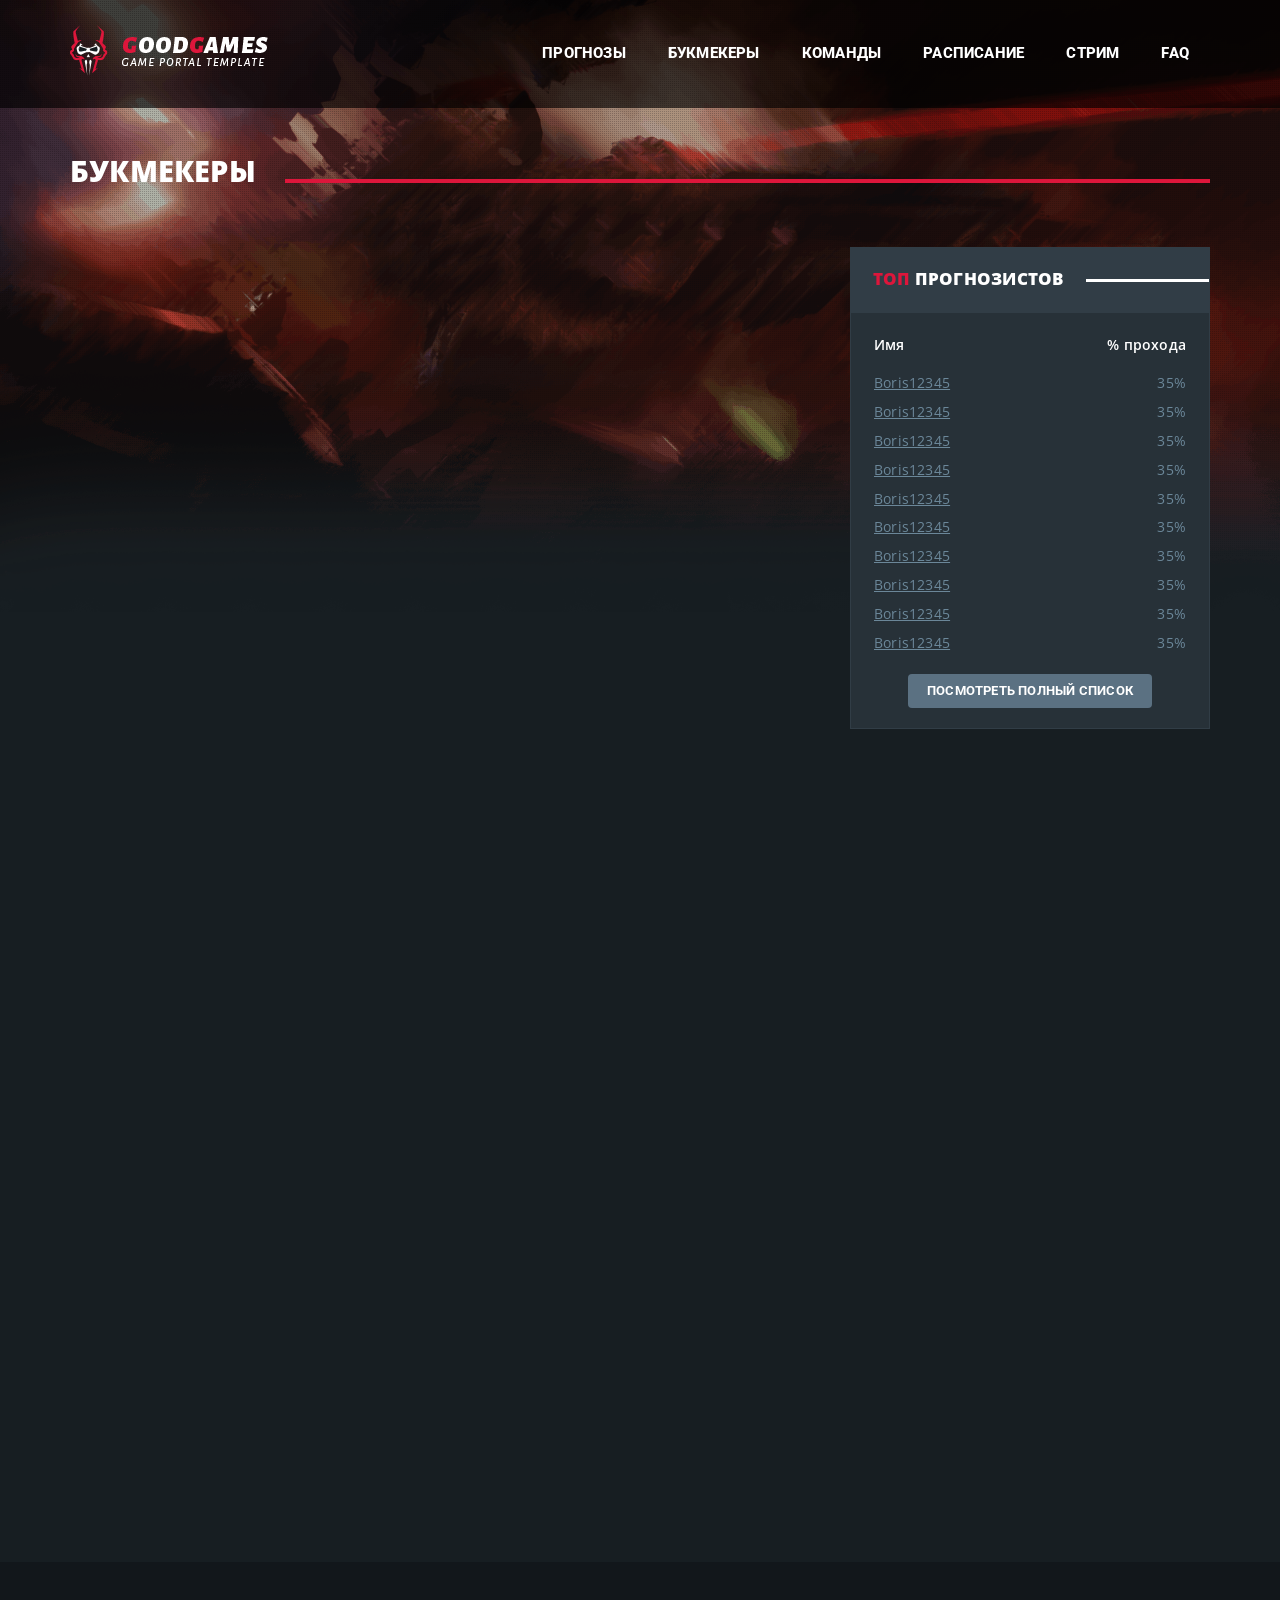
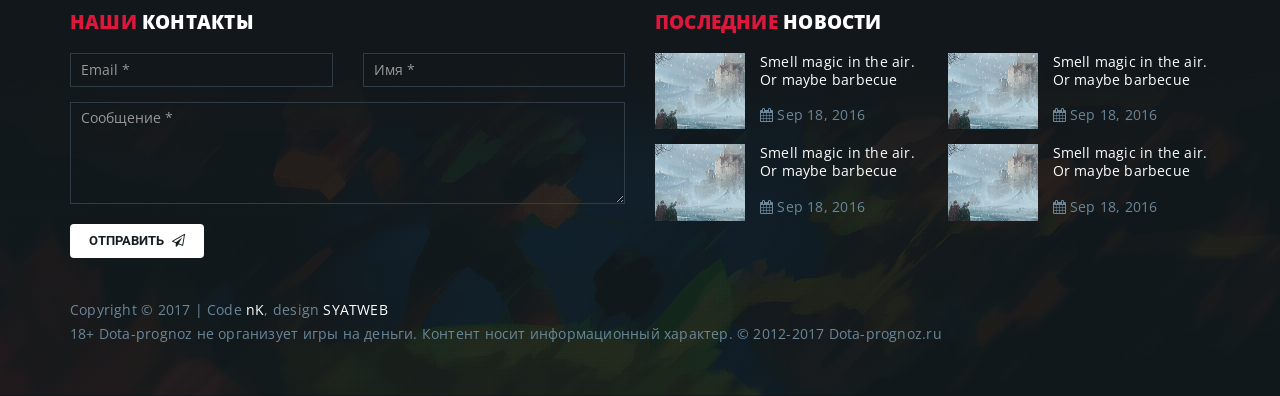
==== commit b4cdd2ba: "bob" ====
--- a/app/index.html
+++ b/app/index.html
@@ -10,43 +10,318 @@
 
 	<meta http-equiv="X-UA-Compatible" content="IE=edge">
 	<meta name="viewport" content="width=device-width, initial-scale=1, maximum-scale=1">
-
-	<meta property="og:image" content="path/to/image.jpg">
-
-	<link rel="shortcut icon" href="img/favicon/favicon.ico" type="image/x-icon">
-	<link rel="apple-touch-icon" href="img/favicon/apple-touch-icon.png">
-	<link rel="apple-touch-icon" sizes="72x72" href="img/favicon/apple-touch-icon-72x72.png">
-	<link rel="apple-touch-icon" sizes="114x114" href="img/favicon/apple-touch-icon-114x114.png">
-
-	<!-- Bootstrap v3.3.4 Grid Styles -->
-	<style>html{font-family:sans-serif;-ms-text-size-adjust:100%;-webkit-text-size-adjust:100%}body{margin:0}article,aside,details,figcaption,figure,footer,header,hgroup,main,menu,nav,section,summary{display:block}audio,canvas,progress,video{display:inline-block;vertical-align:baseline}audio:not([controls]){display:none;height:0}[hidden],template{display:none}a{background-color:transparent}a:active,a:hover{outline:0}abbr[title]{border-bottom:1px dotted}b,strong{font-weight:bold}dfn{font-style:italic}h1{font-size:2em;margin:0.67em 0}mark{background:#ff0;color:#000}small{font-size:80%}sub,sup{font-size:75%;line-height:0;position:relative;vertical-align:baseline}sup{top:-0.5em}sub{bottom:-0.25em}img{border:0}svg:not(:root){overflow:hidden}figure{margin:1em 40px}hr{-moz-box-sizing:content-box;-webkit-box-sizing:content-box;box-sizing:content-box;height:0}pre{overflow:auto}code,kbd,pre,samp{font-family:monospace, monospace;font-size:1em}button,input,optgroup,select,textarea{color:inherit;font:inherit;margin:0}button{overflow:visible}button,select{text-transform:none}button,html input[type="button"],input[type="reset"],input[type="submit"]{-webkit-appearance:button;cursor:pointer}button[disabled],html input[disabled]{cursor:default}button::-moz-focus-inner,input::-moz-focus-inner{border:0;padding:0}input{line-height:normal}input[type="checkbox"],input[type="radio"]{-webkit-box-sizing:border-box;-moz-box-sizing:border-box;box-sizing:border-box;padding:0}input[type="number"]::-webkit-inner-spin-button,input[type="number"]::-webkit-outer-spin-button{height:auto}input[type="search"]{-webkit-appearance:textfield;-moz-box-sizing:content-box;-webkit-box-sizing:content-box;box-sizing:content-box}input[type="search"]::-webkit-search-cancel-button,input[type="search"]::-webkit-search-decoration{-webkit-appearance:none}fieldset{border:1px solid #c0c0c0;margin:0 2px;padding:0.35em 0.625em 0.75em}legend{border:0;padding:0}textarea{overflow:auto}optgroup{font-weight:bold}table{border-collapse:collapse;border-spacing:0}td,th{padding:0}*{-webkit-box-sizing:border-box;-moz-box-sizing:border-box;box-sizing:border-box}*:before,*:after{-webkit-box-sizing:border-box;-moz-box-sizing:border-box;box-sizing:border-box}html{font-size:10px;-webkit-tap-highlight-color:rgba(0,0,0,0)}body{font-family:"Helvetica Neue",Helvetica,Arial,sans-serif;font-size:14px;line-height:1.42857143;color:#333;background-color:#fff}input,button,select,textarea{font-family:inherit;font-size:inherit;line-height:inherit}a{color:#337ab7;text-decoration:none}a:hover,a:focus{color:#23527c;text-decoration:underline}a:focus{outline:thin dotted;outline:5px auto -webkit-focus-ring-color;outline-offset:-2px}figure{margin:0}img{vertical-align:middle}.img-responsive{display:block;max-width:100%;height:auto}.img-rounded{border-radius:6px}.img-thumbnail{padding:4px;line-height:1.42857143;background-color:#fff;border:1px solid #ddd;border-radius:4px;-webkit-transition:all .2s ease-in-out;-o-transition:all .2s ease-in-out;transition:all .2s ease-in-out;display:inline-block;max-width:100%;height:auto}.img-circle{border-radius:50%}hr{margin-top:20px;margin-bottom:20px;border:0;border-top:1px solid #eee}.sr-only{position:absolute;width:1px;height:1px;margin:-1px;padding:0;overflow:hidden;clip:rect(0, 0, 0, 0);border:0}.sr-only-focusable:active,.sr-only-focusable:focus{position:static;width:auto;height:auto;margin:0;overflow:visible;clip:auto}[role="button"]{cursor:pointer}.container{margin-right:auto;margin-left:auto;padding-left:15px;padding-right:15px}@media (min-width:768px){.container{width:750px}}@media (min-width:992px){.container{width:970px}}@media (min-width:1200px){.container{width:1170px}}.container-fluid{margin-right:auto;margin-left:auto;padding-left:15px;padding-right:15px}.row{margin-left:-15px;margin-right:-15px}.col-xs-1, .col-sm-1, .col-md-1, .col-lg-1, .col-xs-2, .col-sm-2, .col-md-2, .col-lg-2, .col-xs-3, .col-sm-3, .col-md-3, .col-lg-3, .col-xs-4, .col-sm-4, .col-md-4, .col-lg-4, .col-xs-5, .col-sm-5, .col-md-5, .col-lg-5, .col-xs-6, .col-sm-6, .col-md-6, .col-lg-6, .col-xs-7, .col-sm-7, .col-md-7, .col-lg-7, .col-xs-8, .col-sm-8, .col-md-8, .col-lg-8, .col-xs-9, .col-sm-9, .col-md-9, .col-lg-9, .col-xs-10, .col-sm-10, .col-md-10, .col-lg-10, .col-xs-11, .col-sm-11, .col-md-11, .col-lg-11, .col-xs-12, .col-sm-12, .col-md-12, .col-lg-12{position:relative;min-height:1px;padding-left:15px;padding-right:15px}.col-xs-1, .col-xs-2, .col-xs-3, .col-xs-4, .col-xs-5, .col-xs-6, .col-xs-7, .col-xs-8, .col-xs-9, .col-xs-10, .col-xs-11, .col-xs-12{float:left}.col-xs-12{width:100%}.col-xs-11{width:91.66666667%}.col-xs-10{width:83.33333333%}.col-xs-9{width:75%}.col-xs-8{width:66.66666667%}.col-xs-7{width:58.33333333%}.col-xs-6{width:50%}.col-xs-5{width:41.66666667%}.col-xs-4{width:33.33333333%}.col-xs-3{width:25%}.col-xs-2{width:16.66666667%}.col-xs-1{width:8.33333333%}.col-xs-pull-12{right:100%}.col-xs-pull-11{right:91.66666667%}.col-xs-pull-10{right:83.33333333%}.col-xs-pull-9{right:75%}.col-xs-pull-8{right:66.66666667%}.col-xs-pull-7{right:58.33333333%}.col-xs-pull-6{right:50%}.col-xs-pull-5{right:41.66666667%}.col-xs-pull-4{right:33.33333333%}.col-xs-pull-3{right:25%}.col-xs-pull-2{right:16.66666667%}.col-xs-pull-1{right:8.33333333%}.col-xs-pull-0{right:auto}.col-xs-push-12{left:100%}.col-xs-push-11{left:91.66666667%}.col-xs-push-10{left:83.33333333%}.col-xs-push-9{left:75%}.col-xs-push-8{left:66.66666667%}.col-xs-push-7{left:58.33333333%}.col-xs-push-6{left:50%}.col-xs-push-5{left:41.66666667%}.col-xs-push-4{left:33.33333333%}.col-xs-push-3{left:25%}.col-xs-push-2{left:16.66666667%}.col-xs-push-1{left:8.33333333%}.col-xs-push-0{left:auto}.col-xs-offset-12{margin-left:100%}.col-xs-offset-11{margin-left:91.66666667%}.col-xs-offset-10{margin-left:83.33333333%}.col-xs-offset-9{margin-left:75%}.col-xs-offset-8{margin-left:66.66666667%}.col-xs-offset-7{margin-left:58.33333333%}.col-xs-offset-6{margin-left:50%}.col-xs-offset-5{margin-left:41.66666667%}.col-xs-offset-4{margin-left:33.33333333%}.col-xs-offset-3{margin-left:25%}.col-xs-offset-2{margin-left:16.66666667%}.col-xs-offset-1{margin-left:8.33333333%}.col-xs-offset-0{margin-left:0}@media (min-width:768px){.col-sm-1, .col-sm-2, .col-sm-3, .col-sm-4, .col-sm-5, .col-sm-6, .col-sm-7, .col-sm-8, .col-sm-9, .col-sm-10, .col-sm-11, .col-sm-12{float:left}.col-sm-12{width:100%}.col-sm-11{width:91.66666667%}.col-sm-10{width:83.33333333%}.col-sm-9{width:75%}.col-sm-8{width:66.66666667%}.col-sm-7{width:58.33333333%}.col-sm-6{width:50%}.col-sm-5{width:41.66666667%}.col-sm-4{width:33.33333333%}.col-sm-3{width:25%}.col-sm-2{width:16.66666667%}.col-sm-1{width:8.33333333%}.col-sm-pull-12{right:100%}.col-sm-pull-11{right:91.66666667%}.col-sm-pull-10{right:83.33333333%}.col-sm-pull-9{right:75%}.col-sm-pull-8{right:66.66666667%}.col-sm-pull-7{right:58.33333333%}.col-sm-pull-6{right:50%}.col-sm-pull-5{right:41.66666667%}.col-sm-pull-4{right:33.33333333%}.col-sm-pull-3{right:25%}.col-sm-pull-2{right:16.66666667%}.col-sm-pull-1{right:8.33333333%}.col-sm-pull-0{right:auto}.col-sm-push-12{left:100%}.col-sm-push-11{left:91.66666667%}.col-sm-push-10{left:83.33333333%}.col-sm-push-9{left:75%}.col-sm-push-8{left:66.66666667%}.col-sm-push-7{left:58.33333333%}.col-sm-push-6{left:50%}.col-sm-push-5{left:41.66666667%}.col-sm-push-4{left:33.33333333%}.col-sm-push-3{left:25%}.col-sm-push-2{left:16.66666667%}.col-sm-push-1{left:8.33333333%}.col-sm-push-0{left:auto}.col-sm-offset-12{margin-left:100%}.col-sm-offset-11{margin-left:91.66666667%}.col-sm-offset-10{margin-left:83.33333333%}.col-sm-offset-9{margin-left:75%}.col-sm-offset-8{margin-left:66.66666667%}.col-sm-offset-7{margin-left:58.33333333%}.col-sm-offset-6{margin-left:50%}.col-sm-offset-5{margin-left:41.66666667%}.col-sm-offset-4{margin-left:33.33333333%}.col-sm-offset-3{margin-left:25%}.col-sm-offset-2{margin-left:16.66666667%}.col-sm-offset-1{margin-left:8.33333333%}.col-sm-offset-0{margin-left:0}}@media (min-width:992px){.col-md-1, .col-md-2, .col-md-3, .col-md-4, .col-md-5, .col-md-6, .col-md-7, .col-md-8, .col-md-9, .col-md-10, .col-md-11, .col-md-12{float:left}.col-md-12{width:100%}.col-md-11{width:91.66666667%}.col-md-10{width:83.33333333%}.col-md-9{width:75%}.col-md-8{width:66.66666667%}.col-md-7{width:58.33333333%}.col-md-6{width:50%}.col-md-5{width:41.66666667%}.col-md-4{width:33.33333333%}.col-md-3{width:25%}.col-md-2{width:16.66666667%}.col-md-1{width:8.33333333%}.col-md-pull-12{right:100%}.col-md-pull-11{right:91.66666667%}.col-md-pull-10{right:83.33333333%}.col-md-pull-9{right:75%}.col-md-pull-8{right:66.66666667%}.col-md-pull-7{right:58.33333333%}.col-md-pull-6{right:50%}.col-md-pull-5{right:41.66666667%}.col-md-pull-4{right:33.33333333%}.col-md-pull-3{right:25%}.col-md-pull-2{right:16.66666667%}.col-md-pull-1{right:8.33333333%}.col-md-pull-0{right:auto}.col-md-push-12{left:100%}.col-md-push-11{left:91.66666667%}.col-md-push-10{left:83.33333333%}.col-md-push-9{left:75%}.col-md-push-8{left:66.66666667%}.col-md-push-7{left:58.33333333%}.col-md-push-6{left:50%}.col-md-push-5{left:41.66666667%}.col-md-push-4{left:33.33333333%}.col-md-push-3{left:25%}.col-md-push-2{left:16.66666667%}.col-md-push-1{left:8.33333333%}.col-md-push-0{left:auto}.col-md-offset-12{margin-left:100%}.col-md-offset-11{margin-left:91.66666667%}.col-md-offset-10{margin-left:83.33333333%}.col-md-offset-9{margin-left:75%}.col-md-offset-8{margin-left:66.66666667%}.col-md-offset-7{margin-left:58.33333333%}.col-md-offset-6{margin-left:50%}.col-md-offset-5{margin-left:41.66666667%}.col-md-offset-4{margin-left:33.33333333%}.col-md-offset-3{margin-left:25%}.col-md-offset-2{margin-left:16.66666667%}.col-md-offset-1{margin-left:8.33333333%}.col-md-offset-0{margin-left:0}}@media (min-width:1200px){.col-lg-1, .col-lg-2, .col-lg-3, .col-lg-4, .col-lg-5, .col-lg-6, .col-lg-7, .col-lg-8, .col-lg-9, .col-lg-10, .col-lg-11, .col-lg-12{float:left}.col-lg-12{width:100%}.col-lg-11{width:91.66666667%}.col-lg-10{width:83.33333333%}.col-lg-9{width:75%}.col-lg-8{width:66.66666667%}.col-lg-7{width:58.33333333%}.col-lg-6{width:50%}.col-lg-5{width:41.66666667%}.col-lg-4{width:33.33333333%}.col-lg-3{width:25%}.col-lg-2{width:16.66666667%}.col-lg-1{width:8.33333333%}.col-lg-pull-12{right:100%}.col-lg-pull-11{right:91.66666667%}.col-lg-pull-10{right:83.33333333%}.col-lg-pull-9{right:75%}.col-lg-pull-8{right:66.66666667%}.col-lg-pull-7{right:58.33333333%}.col-lg-pull-6{right:50%}.col-lg-pull-5{right:41.66666667%}.col-lg-pull-4{right:33.33333333%}.col-lg-pull-3{right:25%}.col-lg-pull-2{right:16.66666667%}.col-lg-pull-1{right:8.33333333%}.col-lg-pull-0{right:auto}.col-lg-push-12{left:100%}.col-lg-push-11{left:91.66666667%}.col-lg-push-10{left:83.33333333%}.col-lg-push-9{left:75%}.col-lg-push-8{left:66.66666667%}.col-lg-push-7{left:58.33333333%}.col-lg-push-6{left:50%}.col-lg-push-5{left:41.66666667%}.col-lg-push-4{left:33.33333333%}.col-lg-push-3{left:25%}.col-lg-push-2{left:16.66666667%}.col-lg-push-1{left:8.33333333%}.col-lg-push-0{left:auto}.col-lg-offset-12{margin-left:100%}.col-lg-offset-11{margin-left:91.66666667%}.col-lg-offset-10{margin-left:83.33333333%}.col-lg-offset-9{margin-left:75%}.col-lg-offset-8{margin-left:66.66666667%}.col-lg-offset-7{margin-left:58.33333333%}.col-lg-offset-6{margin-left:50%}.col-lg-offset-5{margin-left:41.66666667%}.col-lg-offset-4{margin-left:33.33333333%}.col-lg-offset-3{margin-left:25%}.col-lg-offset-2{margin-left:16.66666667%}.col-lg-offset-1{margin-left:8.33333333%}.col-lg-offset-0{margin-left:0}}.clearfix:before,.clearfix:after,.container:before,.container:after,.container-fluid:before,.container-fluid:after,.row:before,.row:after{content:" ";display:table}.clearfix:after,.container:after,.container-fluid:after,.row:after{clear:both}.center-block{display:block;margin-left:auto;margin-right:auto}.pull-right{float:right !important}.pull-left{float:left !important}.hide{display:none !important}.show{display:block !important}.invisible{visibility:hidden}.text-hide{font:0/0 a;color:transparent;text-shadow:none;background-color:transparent;border:0}.hidden{display:none !important}.affix{position:fixed}@-ms-viewport{width:device-width}.visible-xs,.visible-sm,.visible-md,.visible-lg{display:none !important}.visible-xs-block,.visible-xs-inline,.visible-xs-inline-block,.visible-sm-block,.visible-sm-inline,.visible-sm-inline-block,.visible-md-block,.visible-md-inline,.visible-md-inline-block,.visible-lg-block,.visible-lg-inline,.visible-lg-inline-block{display:none !important}@media (max-width:767px){.visible-xs{display:block !important}table.visible-xs{display:table}tr.visible-xs{display:table-row !important}th.visible-xs,td.visible-xs{display:table-cell !important}}@media (max-width:767px){.visible-xs-block{display:block !important}}@media (max-width:767px){.visible-xs-inline{display:inline !important}}@media (max-width:767px){.visible-xs-inline-block{display:inline-block !important}}@media (min-width:768px) and (max-width:991px){.visible-sm{display:block !important}table.visible-sm{display:table}tr.visible-sm{display:table-row !important}th.visible-sm,td.visible-sm{display:table-cell !important}}@media (min-width:768px) and (max-width:991px){.visible-sm-block{display:block !important}}@media (min-width:768px) and (max-width:991px){.visible-sm-inline{display:inline !important}}@media (min-width:768px) and (max-width:991px){.visible-sm-inline-block{display:inline-block !important}}@media (min-width:992px) and (max-width:1199px){.visible-md{display:block !important}table.visible-md{display:table}tr.visible-md{display:table-row !important}th.visible-md,td.visible-md{display:table-cell !important}}@media (min-width:992px) and (max-width:1199px){.visible-md-block{display:block !important}}@media (min-width:992px) and (max-width:1199px){.visible-md-inline{display:inline !important}}@media (min-width:992px) and (max-width:1199px){.visible-md-inline-block{display:inline-block !important}}@media (min-width:1200px){.visible-lg{display:block !important}table.visible-lg{display:table}tr.visible-lg{display:table-row !important}th.visible-lg,td.visible-lg{display:table-cell !important}}@media (min-width:1200px){.visible-lg-block{display:block !important}}@media (min-width:1200px){.visible-lg-inline{display:inline !important}}@media (min-width:1200px){.visible-lg-inline-block{display:inline-block !important}}@media (max-width:767px){.hidden-xs{display:none !important}}@media (min-width:768px) and (max-width:991px){.hidden-sm{display:none !important}}@media (min-width:992px) and (max-width:1199px){.hidden-md{display:none !important}}@media (min-width:1200px){.hidden-lg{display:none !important}}.visible-print{display:none !important}@media print{.visible-print{display:block !important}table.visible-print{display:table}tr.visible-print{display:table-row !important}th.visible-print,td.visible-print{display:table-cell !important}}.visible-print-block{display:none !important}@media print{.visible-print-block{display:block !important}}.visible-print-inline{display:none !important}@media print{.visible-print-inline{display:inline !important}}.visible-print-inline-block{display:none !important}@media print{.visible-print-inline-block{display:inline-block !important}}@media print{.hidden-print{display:none !important}}</style>
-
-	<!-- Header CSS (First Sections of Website: paste after release from header.min.css here) -->
-	<style></style>
-
-	<!-- Load CSS, CSS Localstorage & WebFonts Main Function -->
-	<script>!function(e){"use strict";function t(e,t,n){e.addEventListener?e.addEventListener(t,n,!1):e.attachEvent&&e.attachEvent("on"+t,n)}function n(t,n){return e.localStorage&&localStorage[t+"_content"]&&localStorage[t+"_file"]===n}function a(t,a){if(e.localStorage&&e.XMLHttpRequest)n(t,a)?o(localStorage[t+"_content"]):l(t,a);else{var s=r.createElement("link");s.href=a,s.id=t,s.rel="stylesheet",s.type="text/css",r.getElementsByTagName("head")[0].appendChild(s),r.cookie=t}}function l(e,t){var n=new XMLHttpRequest;n.open("GET",t,!0),n.onreadystatechange=function(){4===n.readyState&&200===n.status&&(o(n.responseText),localStorage[e+"_content"]=n.responseText,localStorage[e+"_file"]=t)},n.send()}function o(e){var t=r.createElement("style");t.setAttribute("type","text/css"),r.getElementsByTagName("head")[0].appendChild(t),t.styleSheet?t.styleSheet.cssText=e:t.innerHTML=e}var r=e.document;e.loadCSS=function(e,t,n){var a,l=r.createElement("link");if(t)a=t;else{var o;o=r.querySelectorAll?r.querySelectorAll("style,link[rel=stylesheet],script"):(r.body||r.getElementsByTagName("head")[0]).childNodes,a=o[o.length-1]}var s=r.styleSheets;l.rel="stylesheet",l.href=e,l.media="only x",a.parentNode.insertBefore(l,t?a:a.nextSibling);var c=function(e){for(var t=l.href,n=s.length;n--;)if(s[n].href===t)return e();setTimeout(function(){c(e)})};return l.onloadcssdefined=c,c(function(){l.media=n||"all"}),l},e.loadLocalStorageCSS=function(l,o){n(l,o)||r.cookie.indexOf(l)>-1?a(l,o):t(e,"load",function(){a(l,o)})}}(this);</script>
-
-	<!-- Load CSS Start -->
-	<script>loadLocalStorageCSS( "webfonts", "css/fonts.min.css?ver=1.0.0" );</script>
-	<script>loadCSS( "css/header.min.css?ver=1.0.0", false, "all" );</script>
-	<script>loadCSS( "css/main.min.css?ver=1.0.0", false, "all" );</script>
-	<!-- Load CSS End -->
-
-	<!-- Load CSS Compiled without JS -->
-	<noscript>
-		<link rel="stylesheet" href="css/fonts.min.css">
-		<link rel="stylesheet" href="css/main.min.css">
-	</noscript>
+	<link href="https://fonts.googleapis.com/css?family=Open+Sans:400,600,700,800" rel="stylesheet">
+	<link href="https://fonts.googleapis.com/css?family=Roboto:300,400,500,700,900&amp;subset=cyrillic,cyrillic-ext" rel="stylesheet"> 
+	<link rel="stylesheet" href="css/bootstrap.min.css">
+	<link rel="stylesheet" href="css/font-awesome.min.css">
+	<link rel="stylesheet" href="css/fonts.css">
+	<link rel="stylesheet" href="css/header.css">
+	<link rel="stylesheet" href="css/main.css">
+	<link rel="stylesheet" href="css/media.css">
 
 </head>
 
 <body>
-
-	<!-- Здесь пишем код -->
-
-
-	<div class="hidden"></div>
+	
+	<div class="main-wrapper">
+		
+		<header class="main-header">
+			<div class="container">
+				<div class="row">
+					<div class="col-md-3">
+						<a href="" class="logo"><img src="img/logo.png" alt="Logo"></a>
+					</div>
+					
+					<div class="col-md-9">
+						<nav class="main-nav"> 
+							<ul class="main-ul">
+								<li><a href="">Прогнозы</a></li>
+								<li><a href="">Букмекеры</a></li>
+								<li><a href="">Команды</a></li>
+								<li><a href="">Расписание</a></li>
+								<li><a href="">Стрим</a></li>
+								<li><a href="">FAQ</a></li>
+							</ul>
+						</nav>
+					</div>
+					
+				</div>
+			</div>
+		</header>
+
+
+
+
+
+
+
+
+
+
+
+
+
+
+
+
+		<div class="main-content-wrapper">
+			<div class="container">
+				<div class="page-name">
+					<h3>Букмекеры</h3>
+				</div>
+				<div class="row">
+
+					<div class="col-md-8">
+						<section>
+
+						</section>
+					</div>
+					<div class="col-md-4">
+						<aside>
+							<div class="top-expert sidebar-block">
+								<h4 class="sidebar-header">
+									<span><span class="text-main-1">Топ</span> прогнозистов</span>
+								</h4>
+
+								<ul class="sidebar-content">
+									<li class="header-expert">
+										<span class="expert-name-title text-left">Имя</span>
+										<span class="expert-procent-title text-right">% прохода</span>
+									</li>
+									<li class="item">
+										<span class="expert-name"><a href="#">Boris12345</a></span>
+										<span class="expert-procent">35%</span>
+									</li>
+									<li class="item">
+										<span class="expert-name"><a href="#">Boris12345</a></span>
+										<span class="expert-procent">35%</span>
+									</li>
+									<li class="item">
+										<span class="expert-name"><a href="#">Boris12345</a></span>
+										<span class="expert-procent">35%</span>
+									</li>
+									<li class="item">
+										<span class="expert-name"><a href="#">Boris12345</a></span>
+										<span class="expert-procent">35%</span>
+									</li>
+									<li class="item">
+										<span class="expert-name"><a href="#">Boris12345</a></span>
+										<span class="expert-procent">35%</span>
+									</li>
+									<li class="item">
+										<span class="expert-name"><a href="#">Boris12345</a></span>
+										<span class="expert-procent">35%</span>
+									</li>
+									<li class="item">
+										<span class="expert-name"><a href="#">Boris12345</a></span>
+										<span class="expert-procent">35%</span>
+									</li>
+									<li class="item">
+										<span class="expert-name"><a href="#">Boris12345</a></span>
+										<span class="expert-procent">35%</span>
+									</li>
+									<li class="item">
+										<span class="expert-name"><a href="#">Boris12345</a></span>
+										<span class="expert-procent">35%</span>
+									</li>
+									<li class="item">
+										<span class="expert-name"><a href="#">Boris12345</a></span>
+										<span class="expert-procent">35%</span>
+									</li>
+									<li class="btn-center-wrap">
+										<a href="" class="btn btn-gray">Посмотреть полный список</a>
+									</li>
+								</ul>
+
+							</div>
+						</aside>
+					</div>
+				</div>
+			</div>
+			
+			<br>
+			<br>
+			<br>
+			<br>
+			<br>
+			<br>
+			<br>
+			<br>
+			<br>
+			<br>
+			<br>
+			<br>
+			<br>
+			<br>
+			<br>
+			<br>
+			<br>
+			<br>
+			<br>
+			<br>
+			<br>
+			<br>
+			<br>
+			<br>
+			<br>
+			<br>
+			<br>
+			<br>
+			<br>
+			<br>
+			<br>
+			<br>
+			<br>
+			<br>
+			<br>
+		</div>
+		
+
+
+
+
+
+
+
+
+
+
+
+
+
+
+
+
+
+
+
+
+
+
+
+
+
+
+
+
+
+
+
+		<footer id="main-footer">
+			<div class="container">
+				<div class="row">
+					<div class="col-md-6">
+						<h4 class="nk-widget-title"><span class="text-main-1">Наши</span> Контакты</h4>
+						<form action="php/contact.php" class="nk-form nk-form-ajax" novalidate="novalidate">
+							<div class="row">
+								<div class="col-md-6">
+									<input type="email" class="form-control input-contact" name="email" placeholder="Email *" aria-required="true">
+								</div>
+								<div class="col-md-6">
+									<input type="text" class="form-control input-contact" name="name" placeholder="Имя *" aria-required="true">
+								</div>
+							</div>
+							<textarea class="form-control text-area-contact" name="message" rows="5" placeholder="Сообщение *" aria-required="true"></textarea>
+							<button class="btn btn-rounded btn-color-white mt20 ">
+								<span>Отправить</span>
+								<span class="icon"><i class="fa fa-paper-plane-o" aria-hidden="true"></i></span>
+							</button>
+						</form>
+					</div>
+					<div class="col-md-6">
+						<div class="nk-widget">
+							<h4 class="nk-widget-title"><span class="text-main-1">Последние </span>новости</h4>
+							<div class="nk-widget-content">
+								<div class="row vertical-gap sm-gap">
+
+									<div class="col-lg-6">
+										<div class="footer-news">
+											<a href="#" class="news-link">
+												<span class="nk-post-image">
+													<img src="img/post-1-sm.jpg" alt="">
+												</span>
+												
+												<div class="footer-news-wrapper">
+													<p>Smell magic in the air. Or maybe barbecue</p>
+													<span class="fa fa-calendar"></span>
+													<span class="calendar-date">
+														Sep 18, 2016
+													</span>
+												</div>
+											</a>
+										</div>
+									</div>
+									<div class="col-lg-6">
+										<div class="footer-news">
+											<a href="#" class="news-link">
+												<span class="nk-post-image">
+													<img src="img/post-1-sm.jpg" alt="">
+												</span>
+												
+												<div class="footer-news-wrapper">
+													<p>Smell magic in the air. Or maybe barbecue</p>
+													<span class="fa fa-calendar"></span>
+													<span class="calendar-date">
+														Sep 18, 2016
+													</span>
+												</div>
+											</a>
+										</div>
+									</div>
+									<div class="col-lg-6">
+										<div class="footer-news">
+											<a href="#" class="news-link">
+												<span class="nk-post-image">
+													<img src="img/post-1-sm.jpg" alt="">
+												</span>
+												
+												<div class="footer-news-wrapper">
+													<p>Smell magic in the air. Or maybe barbecue</p>
+													<span class="fa fa-calendar"></span>
+													<span class="calendar-date">
+														Sep 18, 2016
+													</span>
+												</div>
+											</a>
+										</div>
+									</div>
+									<div class="col-lg-6">
+										<div class="footer-news">
+											<a href="#" class="news-link">
+												<span class="nk-post-image">
+													<img src="img/post-1-sm.jpg" alt="">
+												</span>
+												
+												<div class="footer-news-wrapper">
+													<p>Smell magic in the air. Or maybe barbecue</p>
+													<span class="fa fa-calendar"></span>
+													<span class="calendar-date">
+														Sep 18, 2016
+													</span>
+												</div>
+											</a>
+										</div>
+									</div>
+
+
+								</div>
+							</div>
+						</div>
+
+					</div>
+
+				</div>
+				<div class="copyright">
+					Copyright © 2017 | Code <a href="https://themeforest.net/user/_nk?ref=_nK" target="_blank">nK</a>, design <a href="https://themeforest.net/user/syatweb?ref=_nK" target="_blank">SYATWEB</a>
+					<p>18+ Dota-prognoz не организует игры на деньги. Контент носит информационный характер. © 2012-2017 Dota-prognoz.ru</p>
+				</div>
+			</div>
+			
+		</footer>
+	</div>
+
+	<img class="nk-page-background-top" src="img/top-bg.png" alt="">
+	<img class="nk-page-background-bottom" src="img/bg-bottom.png" alt="">
 
 	<!--[if lt IE 9]>
 	<script src="libs/html5shiv/es5-shim.min.js"></script>
@@ -55,13 +330,5 @@
 	<script src="libs/respond/respond.min.js"></script>
 	<![endif]-->
 
-	<!-- Load Scripts Start -->
-	<script>var scr = {"scripts":[
-		{"src" : "js/libs.js", "async" : false},
-		{"src" : "js/common.js", "async" : false}
-		]};!function(t,n,r){"use strict";var c=function(t){if("[object Array]"!==Object.prototype.toString.call(t))return!1;for(var r=0;r<t.length;r++){var c=n.createElement("script"),e=t[r];c.src=e.src,c.async=e.async,n.body.appendChild(c)}return!0};t.addEventListener?t.addEventListener("load",function(){c(r.scripts);},!1):t.attachEvent?t.attachEvent("onload",function(){c(r.scripts)}):t.onload=function(){c(r.scripts)}}(window,document,scr);
-	</script>
-	<!-- Load Scripts End -->
-
 </body>
 </html>
--- a/app/css/fonts.css
+++ b/app/css/fonts.css
@@ -0,0 +1,29 @@
+@font-face {
+  font-family: "MontserratAlternates-Bold";
+  font-style: normal;
+  font-weight: normal;
+  src: url("../fonts/MontserratAlternates-Bold/MontserratAlternates-Bold.ttf") format("truetype"); }
+
+@font-face {
+  font-family: "MontserratAlternates-Light";
+  font-style: normal;
+  font-weight: normal;
+  src: url("../fonts/MontserratAlternates-Light/MontserratAlternates-Light.ttf") format("truetype"); }
+
+@font-face {
+  font-family: "MontserratAlternates-Medium";
+  font-style: normal;
+  font-weight: normal;
+  src: url("../fonts/MontserratAlternates-Medium/MontserratAlternates-Medium.ttf") format("truetype"); }
+
+@font-face {
+  font-family: "MontserratAlternates-Regular";
+  font-style: normal;
+  font-weight: normal;
+  src: url("../fonts/MontserratAlternates-Regular/MontserratAlternates-Regular.ttf") format("truetype"); }
+
+@font-face {
+  font-family: "MontserratAlternates-SemiBold";
+  font-style: normal;
+  font-weight: normal;
+  src: url("../fonts/MontserratAlternates-SemiBold/MontserratAlternates-SemiBold.ttf") format("truetype"); }
--- a/app/css/header.css
+++ b/app/css/header.css
@@ -0,0 +1,127 @@
+body {
+  font-size: 14px;
+  min-width: 320px;
+  font-weight: 400;
+  font-family: "Open Sans",sans-serif;
+  position: relative;
+  line-height: 1.7;
+  overflow-x: hidden;
+  letter-spacing: .015em;
+  color: #6b8799;
+  background-color: #171e22; }
+
+.h1, h1 {
+  font-size: 42px; }
+
+.h2, h2 {
+  font-size: 33px; }
+
+.h3, h3 {
+  font-size: 25px; }
+
+.h4, h4 {
+  font-size: 19px; }
+
+.h5, h5 {
+  font-size: 15px; }
+
+.h1, .h2, .h3, .h4, .h5, .h6, h1, h2, h3, h4, h5, h6 {
+  color: #fff;
+  margin-bottom: 20px; }
+
+.display-1, .display-2, .display-3, .display-4, .h1, .h2, .h3, .h4, .h5, .h6, h1, h2, h3, h4, h5, h6 {
+  font-family: 'Open Sans', sans-serif;
+  font-weight: 800;
+  text-transform: uppercase; }
+
+p {
+  margin-bottom: 21px;
+  margin-top: 0px; }
+  p .lead {
+    font-size: 18px;
+    font-weight: 300; }
+  p .text-white {
+    color: #fff !important; }
+
+strong {
+  font-weight: bold; }
+
+.nk-page-background-bottom, .nk-page-background-fixed, .nk-page-background-top {
+  position: absolute;
+  top: 0;
+  left: 0;
+  width: 100%;
+  -webkit-user-select: none;
+  -moz-user-select: none;
+  -ms-user-select: none;
+  user-select: none;
+  user-drag: none;
+  pointer-events: none;
+  z-index: -1; }
+
+.nk-page-background-bottom {
+  top: auto;
+  bottom: 0; }
+
+ul {
+  list-style-type: none;
+  padding: 0;
+  margin: 0; }
+
+a {
+  text-decoration: none;
+  color: #fff; }
+  a:hover {
+    text-decoration: none;
+    color: #dd163b; }
+  a:active {
+    text-decoration: none;
+    color: #dd163b; }
+  a:focus {
+    text-decoration: none;
+    color: #dd163b; }
+
+.text-main-1 {
+  color: #dd163b !important; }
+
+textarea {
+  resize: vertical; }
+
+.btn-color-white {
+  background-color: #fff; }
+
+.btn-color-white, .btn-color-white.active, .btn-color-white.hover, .btn-color-white:active, .btn-color-white:focus, .btn-color-white:hover {
+  color: #171e22; }
+
+.mt20 {
+  margin-top: 20px; }
+
+.text-area-contact {
+  margin: 0;
+  height: 100px;
+  min-height: 100px; }
+
+.copyright {
+  margin-top: 40px; }
+
+.fa-paper-plane-o {
+  margin-left: 5px; }
+
+.main-wrapper {
+  padding-top: 120px; }
+
+.btn-gray {
+  display: inline-block;
+  color: #fff;
+  padding: 9px 19px;
+  font-size: .87rem;
+  text-align: center;
+  white-space: nowrap;
+  vertical-align: middle;
+  text-transform: uppercase;
+  -webkit-border-radius: 4px;
+  border-radius: 4px;
+  background-color: #5b7182;
+  margin: 0 auto; }
+  .btn-gray:hover, .btn-gray:active {
+    color: #fff; }
--- a/app/css/main.css
+++ b/app/css/main.css
@@ -0,0 +1,2716 @@
+.animated {
+  -webkit-animation-duration: 1s;
+  animation-duration: 1s;
+  -webkit-animation-fill-mode: both;
+  animation-fill-mode: both; }
+  .animated.infinite {
+    -webkit-animation-iteration-count: infinite;
+    animation-iteration-count: infinite; }
+  .animated.hinge {
+    -webkit-animation-duration: 2s;
+    animation-duration: 2s; }
+
+@-webkit-keyframes bounce {
+  0%, 20%, 53%, 80%, 100% {
+    -webkit-transition-timing-function: cubic-bezier(0.215, 0.61, 0.355, 1);
+    transition-timing-function: cubic-bezier(0.215, 0.61, 0.355, 1);
+    -webkit-transform: translate3d(0, 0, 0);
+    transform: translate3d(0, 0, 0); }
+  40%, 43% {
+    -webkit-transition-timing-function: cubic-bezier(0.755, 0.05, 0.855, 0.06);
+    transition-timing-function: cubic-bezier(0.755, 0.05, 0.855, 0.06);
+    -webkit-transform: translate3d(0, -30px, 0);
+    transform: translate3d(0, -30px, 0); }
+  70% {
+    -webkit-transition-timing-function: cubic-bezier(0.755, 0.05, 0.855, 0.06);
+    transition-timing-function: cubic-bezier(0.755, 0.05, 0.855, 0.06);
+    -webkit-transform: translate3d(0, -15px, 0);
+    transform: translate3d(0, -15px, 0); }
+  90% {
+    -webkit-transform: translate3d(0, -4px, 0);
+    transform: translate3d(0, -4px, 0); } }
+
+@keyframes bounce {
+  0%, 20%, 53%, 80%, 100% {
+    -webkit-transition-timing-function: cubic-bezier(0.215, 0.61, 0.355, 1);
+    transition-timing-function: cubic-bezier(0.215, 0.61, 0.355, 1);
+    -webkit-transform: translate3d(0, 0, 0);
+    -ms-transform: translate3d(0, 0, 0);
+    transform: translate3d(0, 0, 0); }
+  40%, 43% {
+    -webkit-transition-timing-function: cubic-bezier(0.755, 0.05, 0.855, 0.06);
+    transition-timing-function: cubic-bezier(0.755, 0.05, 0.855, 0.06);
+    -webkit-transform: translate3d(0, -30px, 0);
+    -ms-transform: translate3d(0, -30px, 0);
+    transform: translate3d(0, -30px, 0); }
+  70% {
+    -webkit-transition-timing-function: cubic-bezier(0.755, 0.05, 0.855, 0.06);
+    transition-timing-function: cubic-bezier(0.755, 0.05, 0.855, 0.06);
+    -webkit-transform: translate3d(0, -15px, 0);
+    -ms-transform: translate3d(0, -15px, 0);
+    transform: translate3d(0, -15px, 0); }
+  90% {
+    -webkit-transform: translate3d(0, -4px, 0);
+    -ms-transform: translate3d(0, -4px, 0);
+    transform: translate3d(0, -4px, 0); } }
+
+.bounce {
+  -webkit-animation-name: bounce;
+  animation-name: bounce;
+  -webkit-transform-origin: center bottom;
+  -ms-transform-origin: center bottom;
+  transform-origin: center bottom; }
+
+@-webkit-keyframes flash {
+  0%, 50%, 100% {
+    opacity: 1; }
+  25%, 75% {
+    opacity: 0; } }
+
+@keyframes flash {
+  0%, 50%, 100% {
+    opacity: 1; }
+  25%, 75% {
+    opacity: 0; } }
+
+.flash {
+  -webkit-animation-name: flash;
+  animation-name: flash; }
+
+@-webkit-keyframes pulse {
+  0% {
+    -webkit-transform: scale3d(1, 1, 1);
+    transform: scale3d(1, 1, 1); }
+  50% {
+    -webkit-transform: scale3d(1.05, 1.05, 1.05);
+    transform: scale3d(1.05, 1.05, 1.05); }
+  100% {
+    -webkit-transform: scale3d(1, 1, 1);
+    transform: scale3d(1, 1, 1); } }
+
+@keyframes pulse {
+  0% {
+    -webkit-transform: scale3d(1, 1, 1);
+    -ms-transform: scale3d(1, 1, 1);
+    transform: scale3d(1, 1, 1); }
+  50% {
+    -webkit-transform: scale3d(1.05, 1.05, 1.05);
+    -ms-transform: scale3d(1.05, 1.05, 1.05);
+    transform: scale3d(1.05, 1.05, 1.05); }
+  100% {
+    -webkit-transform: scale3d(1, 1, 1);
+    -ms-transform: scale3d(1, 1, 1);
+    transform: scale3d(1, 1, 1); } }
+
+.pulse {
+  -webkit-animation-name: pulse;
+  animation-name: pulse; }
+
+@-webkit-keyframes rubberBand {
+  0% {
+    -webkit-transform: scale3d(1, 1, 1);
+    transform: scale3d(1, 1, 1); }
+  30% {
+    -webkit-transform: scale3d(1.25, 0.75, 1);
+    transform: scale3d(1.25, 0.75, 1); }
+  40% {
+    -webkit-transform: scale3d(0.75, 1.25, 1);
+    transform: scale3d(0.75, 1.25, 1); }
+  50% {
+    -webkit-transform: scale3d(1.15, 0.85, 1);
+    transform: scale3d(1.15, 0.85, 1); }
+  65% {
+    -webkit-transform: scale3d(0.95, 1.05, 1);
+    transform: scale3d(0.95, 1.05, 1); }
+  75% {
+    -webkit-transform: scale3d(1.05, 0.95, 1);
+    transform: scale3d(1.05, 0.95, 1); }
+  100% {
+    -webkit-transform: scale3d(1, 1, 1);
+    transform: scale3d(1, 1, 1); } }
+
+@keyframes rubberBand {
+  0% {
+    -webkit-transform: scale3d(1, 1, 1);
+    -ms-transform: scale3d(1, 1, 1);
+    transform: scale3d(1, 1, 1); }
+  30% {
+    -webkit-transform: scale3d(1.25, 0.75, 1);
+    -ms-transform: scale3d(1.25, 0.75, 1);
+    transform: scale3d(1.25, 0.75, 1); }
+  40% {
+    -webkit-transform: scale3d(0.75, 1.25, 1);
+    -ms-transform: scale3d(0.75, 1.25, 1);
+    transform: scale3d(0.75, 1.25, 1); }
+  50% {
+    -webkit-transform: scale3d(1.15, 0.85, 1);
+    -ms-transform: scale3d(1.15, 0.85, 1);
+    transform: scale3d(1.15, 0.85, 1); }
+  65% {
+    -webkit-transform: scale3d(0.95, 1.05, 1);
+    -ms-transform: scale3d(0.95, 1.05, 1);
+    transform: scale3d(0.95, 1.05, 1); }
+  75% {
+    -webkit-transform: scale3d(1.05, 0.95, 1);
+    -ms-transform: scale3d(1.05, 0.95, 1);
+    transform: scale3d(1.05, 0.95, 1); }
+  100% {
+    -webkit-transform: scale3d(1, 1, 1);
+    -ms-transform: scale3d(1, 1, 1);
+    transform: scale3d(1, 1, 1); } }
+
+.rubberBand {
+  -webkit-animation-name: rubberBand;
+  animation-name: rubberBand; }
+
+@-webkit-keyframes shake {
+  0%, 100% {
+    -webkit-transform: translate3d(0, 0, 0);
+    transform: translate3d(0, 0, 0); }
+  10%, 30%, 50%, 70%, 90% {
+    -webkit-transform: translate3d(-10px, 0, 0);
+    transform: translate3d(-10px, 0, 0); }
+  20%, 40%, 60%, 80% {
+    -webkit-transform: translate3d(10px, 0, 0);
+    transform: translate3d(10px, 0, 0); } }
+
+@keyframes shake {
+  0%, 100% {
+    -webkit-transform: translate3d(0, 0, 0);
+    -ms-transform: translate3d(0, 0, 0);
+    transform: translate3d(0, 0, 0); }
+  10%, 30%, 50%, 70%, 90% {
+    -webkit-transform: translate3d(-10px, 0, 0);
+    -ms-transform: translate3d(-10px, 0, 0);
+    transform: translate3d(-10px, 0, 0); }
+  20%, 40%, 60%, 80% {
+    -webkit-transform: translate3d(10px, 0, 0);
+    -ms-transform: translate3d(10px, 0, 0);
+    transform: translate3d(10px, 0, 0); } }
+
+.shake {
+  -webkit-animation-name: shake;
+  animation-name: shake; }
+
+@-webkit-keyframes swing {
+  20% {
+    -webkit-transform: rotate3d(0, 0, 1, 15deg);
+    transform: rotate3d(0, 0, 1, 15deg); }
+  40% {
+    -webkit-transform: rotate3d(0, 0, 1, -10deg);
+    transform: rotate3d(0, 0, 1, -10deg); }
+  60% {
+    -webkit-transform: rotate3d(0, 0, 1, 5deg);
+    transform: rotate3d(0, 0, 1, 5deg); }
+  80% {
+    -webkit-transform: rotate3d(0, 0, 1, -5deg);
+    transform: rotate3d(0, 0, 1, -5deg); }
+  100% {
+    -webkit-transform: rotate3d(0, 0, 1, 0deg);
+    transform: rotate3d(0, 0, 1, 0deg); } }
+
+@keyframes swing {
+  20% {
+    -webkit-transform: rotate3d(0, 0, 1, 15deg);
+    -ms-transform: rotate3d(0, 0, 1, 15deg);
+    transform: rotate3d(0, 0, 1, 15deg); }
+  40% {
+    -webkit-transform: rotate3d(0, 0, 1, -10deg);
+    -ms-transform: rotate3d(0, 0, 1, -10deg);
+    transform: rotate3d(0, 0, 1, -10deg); }
+  60% {
+    -webkit-transform: rotate3d(0, 0, 1, 5deg);
+    -ms-transform: rotate3d(0, 0, 1, 5deg);
+    transform: rotate3d(0, 0, 1, 5deg); }
+  80% {
+    -webkit-transform: rotate3d(0, 0, 1, -5deg);
+    -ms-transform: rotate3d(0, 0, 1, -5deg);
+    transform: rotate3d(0, 0, 1, -5deg); }
+  100% {
+    -webkit-transform: rotate3d(0, 0, 1, 0deg);
+    -ms-transform: rotate3d(0, 0, 1, 0deg);
+    transform: rotate3d(0, 0, 1, 0deg); } }
+
+.swing {
+  -webkit-transform-origin: top center;
+  -ms-transform-origin: top center;
+  transform-origin: top center;
+  -webkit-animation-name: swing;
+  animation-name: swing; }
+
+@-webkit-keyframes tada {
+  0% {
+    -webkit-transform: scale3d(1, 1, 1);
+    transform: scale3d(1, 1, 1); }
+  10%, 20% {
+    -webkit-transform: scale3d(0.9, 0.9, 0.9) rotate3d(0, 0, 1, -3deg);
+    transform: scale3d(0.9, 0.9, 0.9) rotate3d(0, 0, 1, -3deg); }
+  30%, 50%, 70%, 90% {
+    -webkit-transform: scale3d(1.1, 1.1, 1.1) rotate3d(0, 0, 1, 3deg);
+    transform: scale3d(1.1, 1.1, 1.1) rotate3d(0, 0, 1, 3deg); }
+  40%, 60%, 80% {
+    -webkit-transform: scale3d(1.1, 1.1, 1.1) rotate3d(0, 0, 1, -3deg);
+    transform: scale3d(1.1, 1.1, 1.1) rotate3d(0, 0, 1, -3deg); }
+  100% {
+    -webkit-transform: scale3d(1, 1, 1);
+    transform: scale3d(1, 1, 1); } }
+
+@keyframes tada {
+  0% {
+    -webkit-transform: scale3d(1, 1, 1);
+    -ms-transform: scale3d(1, 1, 1);
+    transform: scale3d(1, 1, 1); }
+  10%, 20% {
+    -webkit-transform: scale3d(0.9, 0.9, 0.9) rotate3d(0, 0, 1, -3deg);
+    -ms-transform: scale3d(0.9, 0.9, 0.9) rotate3d(0, 0, 1, -3deg);
+    transform: scale3d(0.9, 0.9, 0.9) rotate3d(0, 0, 1, -3deg); }
+  30%, 50%, 70%, 90% {
+    -webkit-transform: scale3d(1.1, 1.1, 1.1) rotate3d(0, 0, 1, 3deg);
+    -ms-transform: scale3d(1.1, 1.1, 1.1) rotate3d(0, 0, 1, 3deg);
+    transform: scale3d(1.1, 1.1, 1.1) rotate3d(0, 0, 1, 3deg); }
+  40%, 60%, 80% {
+    -webkit-transform: scale3d(1.1, 1.1, 1.1) rotate3d(0, 0, 1, -3deg);
+    -ms-transform: scale3d(1.1, 1.1, 1.1) rotate3d(0, 0, 1, -3deg);
+    transform: scale3d(1.1, 1.1, 1.1) rotate3d(0, 0, 1, -3deg); }
+  100% {
+    -webkit-transform: scale3d(1, 1, 1);
+    -ms-transform: scale3d(1, 1, 1);
+    transform: scale3d(1, 1, 1); } }
+
+.tada {
+  -webkit-animation-name: tada;
+  animation-name: tada; }
+
+@-webkit-keyframes wobble {
+  0% {
+    -webkit-transform: none;
+    transform: none; }
+  15% {
+    -webkit-transform: translate3d(-25%, 0, 0) rotate3d(0, 0, 1, -5deg);
+    transform: translate3d(-25%, 0, 0) rotate3d(0, 0, 1, -5deg); }
+  30% {
+    -webkit-transform: translate3d(20%, 0, 0) rotate3d(0, 0, 1, 3deg);
+    transform: translate3d(20%, 0, 0) rotate3d(0, 0, 1, 3deg); }
+  45% {
+    -webkit-transform: translate3d(-15%, 0, 0) rotate3d(0, 0, 1, -3deg);
+    transform: translate3d(-15%, 0, 0) rotate3d(0, 0, 1, -3deg); }
+  60% {
+    -webkit-transform: translate3d(10%, 0, 0) rotate3d(0, 0, 1, 2deg);
+    transform: translate3d(10%, 0, 0) rotate3d(0, 0, 1, 2deg); }
+  75% {
+    -webkit-transform: translate3d(-5%, 0, 0) rotate3d(0, 0, 1, -1deg);
+    transform: translate3d(-5%, 0, 0) rotate3d(0, 0, 1, -1deg); }
+  100% {
+    -webkit-transform: none;
+    transform: none; } }
+
+@keyframes wobble {
+  0% {
+    -webkit-transform: none;
+    -ms-transform: none;
+    transform: none; }
+  15% {
+    -webkit-transform: translate3d(-25%, 0, 0) rotate3d(0, 0, 1, -5deg);
+    -ms-transform: translate3d(-25%, 0, 0) rotate3d(0, 0, 1, -5deg);
+    transform: translate3d(-25%, 0, 0) rotate3d(0, 0, 1, -5deg); }
+  30% {
+    -webkit-transform: translate3d(20%, 0, 0) rotate3d(0, 0, 1, 3deg);
+    -ms-transform: translate3d(20%, 0, 0) rotate3d(0, 0, 1, 3deg);
+    transform: translate3d(20%, 0, 0) rotate3d(0, 0, 1, 3deg); }
+  45% {
+    -webkit-transform: translate3d(-15%, 0, 0) rotate3d(0, 0, 1, -3deg);
+    -ms-transform: translate3d(-15%, 0, 0) rotate3d(0, 0, 1, -3deg);
+    transform: translate3d(-15%, 0, 0) rotate3d(0, 0, 1, -3deg); }
+  60% {
+    -webkit-transform: translate3d(10%, 0, 0) rotate3d(0, 0, 1, 2deg);
+    -ms-transform: translate3d(10%, 0, 0) rotate3d(0, 0, 1, 2deg);
+    transform: translate3d(10%, 0, 0) rotate3d(0, 0, 1, 2deg); }
+  75% {
+    -webkit-transform: translate3d(-5%, 0, 0) rotate3d(0, 0, 1, -1deg);
+    -ms-transform: translate3d(-5%, 0, 0) rotate3d(0, 0, 1, -1deg);
+    transform: translate3d(-5%, 0, 0) rotate3d(0, 0, 1, -1deg); }
+  100% {
+    -webkit-transform: none;
+    -ms-transform: none;
+    transform: none; } }
+
+.wobble {
+  -webkit-animation-name: wobble;
+  animation-name: wobble; }
+
+@-webkit-keyframes bounceIn {
+  0%, 20%, 40%, 60%, 80%, 100% {
+    -webkit-transition-timing-function: cubic-bezier(0.215, 0.61, 0.355, 1);
+    transition-timing-function: cubic-bezier(0.215, 0.61, 0.355, 1); }
+  0% {
+    opacity: 0;
+    -webkit-transform: scale3d(0.3, 0.3, 0.3);
+    transform: scale3d(0.3, 0.3, 0.3); }
+  20% {
+    -webkit-transform: scale3d(1.1, 1.1, 1.1);
+    transform: scale3d(1.1, 1.1, 1.1); }
+  40% {
+    -webkit-transform: scale3d(0.9, 0.9, 0.9);
+    transform: scale3d(0.9, 0.9, 0.9); }
+  60% {
+    opacity: 1;
+    -webkit-transform: scale3d(1.03, 1.03, 1.03);
+    transform: scale3d(1.03, 1.03, 1.03); }
+  80% {
+    -webkit-transform: scale3d(0.97, 0.97, 0.97);
+    transform: scale3d(0.97, 0.97, 0.97); }
+  100% {
+    opacity: 1;
+    -webkit-transform: scale3d(1, 1, 1);
+    transform: scale3d(1, 1, 1); } }
+
+@keyframes bounceIn {
+  0%, 20%, 40%, 60%, 80%, 100% {
+    -webkit-transition-timing-function: cubic-bezier(0.215, 0.61, 0.355, 1);
+    transition-timing-function: cubic-bezier(0.215, 0.61, 0.355, 1); }
+  0% {
+    opacity: 0;
+    -webkit-transform: scale3d(0.3, 0.3, 0.3);
+    -ms-transform: scale3d(0.3, 0.3, 0.3);
+    transform: scale3d(0.3, 0.3, 0.3); }
+  20% {
+    -webkit-transform: scale3d(1.1, 1.1, 1.1);
+    -ms-transform: scale3d(1.1, 1.1, 1.1);
+    transform: scale3d(1.1, 1.1, 1.1); }
+  40% {
+    -webkit-transform: scale3d(0.9, 0.9, 0.9);
+    -ms-transform: scale3d(0.9, 0.9, 0.9);
+    transform: scale3d(0.9, 0.9, 0.9); }
+  60% {
+    opacity: 1;
+    -webkit-transform: scale3d(1.03, 1.03, 1.03);
+    -ms-transform: scale3d(1.03, 1.03, 1.03);
+    transform: scale3d(1.03, 1.03, 1.03); }
+  80% {
+    -webkit-transform: scale3d(0.97, 0.97, 0.97);
+    -ms-transform: scale3d(0.97, 0.97, 0.97);
+    transform: scale3d(0.97, 0.97, 0.97); }
+  100% {
+    opacity: 1;
+    -webkit-transform: scale3d(1, 1, 1);
+    -ms-transform: scale3d(1, 1, 1);
+    transform: scale3d(1, 1, 1); } }
+
+.bounceIn {
+  -webkit-animation-name: bounceIn;
+  animation-name: bounceIn;
+  -webkit-animation-duration: .75s;
+  animation-duration: .75s; }
+
+@-webkit-keyframes bounceInDown {
+  0%, 60%, 75%, 90%, 100% {
+    -webkit-transition-timing-function: cubic-bezier(0.215, 0.61, 0.355, 1);
+    transition-timing-function: cubic-bezier(0.215, 0.61, 0.355, 1); }
+  0% {
+    opacity: 0;
+    -webkit-transform: translate3d(0, -3000px, 0);
+    transform: translate3d(0, -3000px, 0); }
+  60% {
+    opacity: 1;
+    -webkit-transform: translate3d(0, 25px, 0);
+    transform: translate3d(0, 25px, 0); }
+  75% {
+    -webkit-transform: translate3d(0, -10px, 0);
+    transform: translate3d(0, -10px, 0); }
+  90% {
+    -webkit-transform: translate3d(0, 5px, 0);
+    transform: translate3d(0, 5px, 0); }
+  100% {
+    -webkit-transform: none;
+    transform: none; } }
+
+@keyframes bounceInDown {
+  0%, 60%, 75%, 90%, 100% {
+    -webkit-transition-timing-function: cubic-bezier(0.215, 0.61, 0.355, 1);
+    transition-timing-function: cubic-bezier(0.215, 0.61, 0.355, 1); }
+  0% {
+    opacity: 0;
+    -webkit-transform: translate3d(0, -3000px, 0);
+    -ms-transform: translate3d(0, -3000px, 0);
+    transform: translate3d(0, -3000px, 0); }
+  60% {
+    opacity: 1;
+    -webkit-transform: translate3d(0, 25px, 0);
+    -ms-transform: translate3d(0, 25px, 0);
+    transform: translate3d(0, 25px, 0); }
+  75% {
+    -webkit-transform: translate3d(0, -10px, 0);
+    -ms-transform: translate3d(0, -10px, 0);
+    transform: translate3d(0, -10px, 0); }
+  90% {
+    -webkit-transform: translate3d(0, 5px, 0);
+    -ms-transform: translate3d(0, 5px, 0);
+    transform: translate3d(0, 5px, 0); }
+  100% {
+    -webkit-transform: none;
+    -ms-transform: none;
+    transform: none; } }
+
+.bounceInDown {
+  -webkit-animation-name: bounceInDown;
+  animation-name: bounceInDown; }
+
+@-webkit-keyframes bounceInLeft {
+  0%, 60%, 75%, 90%, 100% {
+    -webkit-transition-timing-function: cubic-bezier(0.215, 0.61, 0.355, 1);
+    transition-timing-function: cubic-bezier(0.215, 0.61, 0.355, 1); }
+  0% {
+    opacity: 0;
+    -webkit-transform: translate3d(-3000px, 0, 0);
+    transform: translate3d(-3000px, 0, 0); }
+  60% {
+    opacity: 1;
+    -webkit-transform: translate3d(25px, 0, 0);
+    transform: translate3d(25px, 0, 0); }
+  75% {
+    -webkit-transform: translate3d(-10px, 0, 0);
+    transform: translate3d(-10px, 0, 0); }
+  90% {
+    -webkit-transform: translate3d(5px, 0, 0);
+    transform: translate3d(5px, 0, 0); }
+  100% {
+    -webkit-transform: none;
+    transform: none; } }
+
+@keyframes bounceInLeft {
+  0%, 60%, 75%, 90%, 100% {
+    -webkit-transition-timing-function: cubic-bezier(0.215, 0.61, 0.355, 1);
+    transition-timing-function: cubic-bezier(0.215, 0.61, 0.355, 1); }
+  0% {
+    opacity: 0;
+    -webkit-transform: translate3d(-3000px, 0, 0);
+    -ms-transform: translate3d(-3000px, 0, 0);
+    transform: translate3d(-3000px, 0, 0); }
+  60% {
+    opacity: 1;
+    -webkit-transform: translate3d(25px, 0, 0);
+    -ms-transform: translate3d(25px, 0, 0);
+    transform: translate3d(25px, 0, 0); }
+  75% {
+    -webkit-transform: translate3d(-10px, 0, 0);
+    -ms-transform: translate3d(-10px, 0, 0);
+    transform: translate3d(-10px, 0, 0); }
+  90% {
+    -webkit-transform: translate3d(5px, 0, 0);
+    -ms-transform: translate3d(5px, 0, 0);
+    transform: translate3d(5px, 0, 0); }
+  100% {
+    -webkit-transform: none;
+    -ms-transform: none;
+    transform: none; } }
+
+.bounceInLeft {
+  -webkit-animation-name: bounceInLeft;
+  animation-name: bounceInLeft; }
+
+@-webkit-keyframes bounceInRight {
+  0%, 60%, 75%, 90%, 100% {
+    -webkit-transition-timing-function: cubic-bezier(0.215, 0.61, 0.355, 1);
+    transition-timing-function: cubic-bezier(0.215, 0.61, 0.355, 1); }
+  0% {
+    opacity: 0;
+    -webkit-transform: translate3d(3000px, 0, 0);
+    transform: translate3d(3000px, 0, 0); }
+  60% {
+    opacity: 1;
+    -webkit-transform: translate3d(-25px, 0, 0);
+    transform: translate3d(-25px, 0, 0); }
+  75% {
+    -webkit-transform: translate3d(10px, 0, 0);
+    transform: translate3d(10px, 0, 0); }
+  90% {
+    -webkit-transform: translate3d(-5px, 0, 0);
+    transform: translate3d(-5px, 0, 0); }
+  100% {
+    -webkit-transform: none;
+    transform: none; } }
+
+@keyframes bounceInRight {
+  0%, 60%, 75%, 90%, 100% {
+    -webkit-transition-timing-function: cubic-bezier(0.215, 0.61, 0.355, 1);
+    transition-timing-function: cubic-bezier(0.215, 0.61, 0.355, 1); }
+  0% {
+    opacity: 0;
+    -webkit-transform: translate3d(3000px, 0, 0);
+    -ms-transform: translate3d(3000px, 0, 0);
+    transform: translate3d(3000px, 0, 0); }
+  60% {
+    opacity: 1;
+    -webkit-transform: translate3d(-25px, 0, 0);
+    -ms-transform: translate3d(-25px, 0, 0);
+    transform: translate3d(-25px, 0, 0); }
+  75% {
+    -webkit-transform: translate3d(10px, 0, 0);
+    -ms-transform: translate3d(10px, 0, 0);
+    transform: translate3d(10px, 0, 0); }
+  90% {
+    -webkit-transform: translate3d(-5px, 0, 0);
+    -ms-transform: translate3d(-5px, 0, 0);
+    transform: translate3d(-5px, 0, 0); }
+  100% {
+    -webkit-transform: none;
+    -ms-transform: none;
+    transform: none; } }
+
+.bounceInRight {
+  -webkit-animation-name: bounceInRight;
+  animation-name: bounceInRight; }
+
+@-webkit-keyframes bounceInUp {
+  0%, 60%, 75%, 90%, 100% {
+    -webkit-transition-timing-function: cubic-bezier(0.215, 0.61, 0.355, 1);
+    transition-timing-function: cubic-bezier(0.215, 0.61, 0.355, 1); }
+  0% {
+    opacity: 0;
+    -webkit-transform: translate3d(0, 3000px, 0);
+    transform: translate3d(0, 3000px, 0); }
+  60% {
+    opacity: 1;
+    -webkit-transform: translate3d(0, -20px, 0);
+    transform: translate3d(0, -20px, 0); }
+  75% {
+    -webkit-transform: translate3d(0, 10px, 0);
+    transform: translate3d(0, 10px, 0); }
+  90% {
+    -webkit-transform: translate3d(0, -5px, 0);
+    transform: translate3d(0, -5px, 0); }
+  100% {
+    -webkit-transform: translate3d(0, 0, 0);
+    transform: translate3d(0, 0, 0); } }
+
+@keyframes bounceInUp {
+  0%, 60%, 75%, 90%, 100% {
+    -webkit-transition-timing-function: cubic-bezier(0.215, 0.61, 0.355, 1);
+    transition-timing-function: cubic-bezier(0.215, 0.61, 0.355, 1); }
+  0% {
+    opacity: 0;
+    -webkit-transform: translate3d(0, 3000px, 0);
+    -ms-transform: translate3d(0, 3000px, 0);
+    transform: translate3d(0, 3000px, 0); }
+  60% {
+    opacity: 1;
+    -webkit-transform: translate3d(0, -20px, 0);
+    -ms-transform: translate3d(0, -20px, 0);
+    transform: translate3d(0, -20px, 0); }
+  75% {
+    -webkit-transform: translate3d(0, 10px, 0);
+    -ms-transform: translate3d(0, 10px, 0);
+    transform: translate3d(0, 10px, 0); }
+  90% {
+    -webkit-transform: translate3d(0, -5px, 0);
+    -ms-transform: translate3d(0, -5px, 0);
+    transform: translate3d(0, -5px, 0); }
+  100% {
+    -webkit-transform: translate3d(0, 0, 0);
+    -ms-transform: translate3d(0, 0, 0);
+    transform: translate3d(0, 0, 0); } }
+
+.bounceInUp {
+  -webkit-animation-name: bounceInUp;
+  animation-name: bounceInUp; }
+
+@-webkit-keyframes bounceOut {
+  20% {
+    -webkit-transform: scale3d(0.9, 0.9, 0.9);
+    transform: scale3d(0.9, 0.9, 0.9); }
+  50%, 55% {
+    opacity: 1;
+    -webkit-transform: scale3d(1.1, 1.1, 1.1);
+    transform: scale3d(1.1, 1.1, 1.1); }
+  100% {
+    opacity: 0;
+    -webkit-transform: scale3d(0.3, 0.3, 0.3);
+    transform: scale3d(0.3, 0.3, 0.3); } }
+
+@keyframes bounceOut {
+  20% {
+    -webkit-transform: scale3d(0.9, 0.9, 0.9);
+    -ms-transform: scale3d(0.9, 0.9, 0.9);
+    transform: scale3d(0.9, 0.9, 0.9); }
+  50%, 55% {
+    opacity: 1;
+    -webkit-transform: scale3d(1.1, 1.1, 1.1);
+    -ms-transform: scale3d(1.1, 1.1, 1.1);
+    transform: scale3d(1.1, 1.1, 1.1); }
+  100% {
+    opacity: 0;
+    -webkit-transform: scale3d(0.3, 0.3, 0.3);
+    -ms-transform: scale3d(0.3, 0.3, 0.3);
+    transform: scale3d(0.3, 0.3, 0.3); } }
+
+.bounceOut {
+  -webkit-animation-name: bounceOut;
+  animation-name: bounceOut;
+  -webkit-animation-duration: .75s;
+  animation-duration: .75s; }
+
+@-webkit-keyframes bounceOutDown {
+  20% {
+    -webkit-transform: translate3d(0, 10px, 0);
+    transform: translate3d(0, 10px, 0); }
+  40%, 45% {
+    opacity: 1;
+    -webkit-transform: translate3d(0, -20px, 0);
+    transform: translate3d(0, -20px, 0); }
+  100% {
+    opacity: 0;
+    -webkit-transform: translate3d(0, 2000px, 0);
+    transform: translate3d(0, 2000px, 0); } }
+
+@keyframes bounceOutDown {
+  20% {
+    -webkit-transform: translate3d(0, 10px, 0);
+    -ms-transform: translate3d(0, 10px, 0);
+    transform: translate3d(0, 10px, 0); }
+  40%, 45% {
+    opacity: 1;
+    -webkit-transform: translate3d(0, -20px, 0);
+    -ms-transform: translate3d(0, -20px, 0);
+    transform: translate3d(0, -20px, 0); }
+  100% {
+    opacity: 0;
+    -webkit-transform: translate3d(0, 2000px, 0);
+    -ms-transform: translate3d(0, 2000px, 0);
+    transform: translate3d(0, 2000px, 0); } }
+
+.bounceOutDown {
+  -webkit-animation-name: bounceOutDown;
+  animation-name: bounceOutDown; }
+
+@-webkit-keyframes bounceOutLeft {
+  20% {
+    opacity: 1;
+    -webkit-transform: translate3d(20px, 0, 0);
+    transform: translate3d(20px, 0, 0); }
+  100% {
+    opacity: 0;
+    -webkit-transform: translate3d(-2000px, 0, 0);
+    transform: translate3d(-2000px, 0, 0); } }
+
+@keyframes bounceOutLeft {
+  20% {
+    opacity: 1;
+    -webkit-transform: translate3d(20px, 0, 0);
+    -ms-transform: translate3d(20px, 0, 0);
+    transform: translate3d(20px, 0, 0); }
+  100% {
+    opacity: 0;
+    -webkit-transform: translate3d(-2000px, 0, 0);
+    -ms-transform: translate3d(-2000px, 0, 0);
+    transform: translate3d(-2000px, 0, 0); } }
+
+.bounceOutLeft {
+  -webkit-animation-name: bounceOutLeft;
+  animation-name: bounceOutLeft; }
+
+@-webkit-keyframes bounceOutRight {
+  20% {
+    opacity: 1;
+    -webkit-transform: translate3d(-20px, 0, 0);
+    transform: translate3d(-20px, 0, 0); }
+  100% {
+    opacity: 0;
+    -webkit-transform: translate3d(2000px, 0, 0);
+    transform: translate3d(2000px, 0, 0); } }
+
+@keyframes bounceOutRight {
+  20% {
+    opacity: 1;
+    -webkit-transform: translate3d(-20px, 0, 0);
+    -ms-transform: translate3d(-20px, 0, 0);
+    transform: translate3d(-20px, 0, 0); }
+  100% {
+    opacity: 0;
+    -webkit-transform: translate3d(2000px, 0, 0);
+    -ms-transform: translate3d(2000px, 0, 0);
+    transform: translate3d(2000px, 0, 0); } }
+
+.bounceOutRight {
+  -webkit-animation-name: bounceOutRight;
+  animation-name: bounceOutRight; }
+
+@-webkit-keyframes bounceOutUp {
+  20% {
+    -webkit-transform: translate3d(0, -10px, 0);
+    transform: translate3d(0, -10px, 0); }
+  40%, 45% {
+    opacity: 1;
+    -webkit-transform: translate3d(0, 20px, 0);
+    transform: translate3d(0, 20px, 0); }
+  100% {
+    opacity: 0;
+    -webkit-transform: translate3d(0, -2000px, 0);
+    transform: translate3d(0, -2000px, 0); } }
+
+@keyframes bounceOutUp {
+  20% {
+    -webkit-transform: translate3d(0, -10px, 0);
+    -ms-transform: translate3d(0, -10px, 0);
+    transform: translate3d(0, -10px, 0); }
+  40%, 45% {
+    opacity: 1;
+    -webkit-transform: translate3d(0, 20px, 0);
+    -ms-transform: translate3d(0, 20px, 0);
+    transform: translate3d(0, 20px, 0); }
+  100% {
+    opacity: 0;
+    -webkit-transform: translate3d(0, -2000px, 0);
+    -ms-transform: translate3d(0, -2000px, 0);
+    transform: translate3d(0, -2000px, 0); } }
+
+.bounceOutUp {
+  -webkit-animation-name: bounceOutUp;
+  animation-name: bounceOutUp; }
+
+@-webkit-keyframes fadeIn {
+  0% {
+    opacity: 0; }
+  100% {
+    opacity: 1; } }
+
+@keyframes fadeIn {
+  0% {
+    opacity: 0; }
+  100% {
+    opacity: 1; } }
+
+.fadeIn {
+  -webkit-animation-name: fadeIn;
+  animation-name: fadeIn; }
+
+@-webkit-keyframes fadeInDown {
+  0% {
+    opacity: 0;
+    -webkit-transform: translate3d(0, -100%, 0);
+    transform: translate3d(0, -100%, 0); }
+  100% {
+    opacity: 1;
+    -webkit-transform: none;
+    transform: none; } }
+
+@keyframes fadeInDown {
+  0% {
+    opacity: 0;
+    -webkit-transform: translate3d(0, -100%, 0);
+    -ms-transform: translate3d(0, -100%, 0);
+    transform: translate3d(0, -100%, 0); }
+  100% {
+    opacity: 1;
+    -webkit-transform: none;
+    -ms-transform: none;
+    transform: none; } }
+
+.fadeInDown {
+  -webkit-animation-name: fadeInDown;
+  animation-name: fadeInDown; }
+
+@-webkit-keyframes fadeInDownBig {
+  0% {
+    opacity: 0;
+    -webkit-transform: translate3d(0, -2000px, 0);
+    transform: translate3d(0, -2000px, 0); }
+  100% {
+    opacity: 1;
+    -webkit-transform: none;
+    transform: none; } }
+
+@keyframes fadeInDownBig {
+  0% {
+    opacity: 0;
+    -webkit-transform: translate3d(0, -2000px, 0);
+    -ms-transform: translate3d(0, -2000px, 0);
+    transform: translate3d(0, -2000px, 0); }
+  100% {
+    opacity: 1;
+    -webkit-transform: none;
+    -ms-transform: none;
+    transform: none; } }
+
+.fadeInDownBig {
+  -webkit-animation-name: fadeInDownBig;
+  animation-name: fadeInDownBig; }
+
+@-webkit-keyframes fadeInLeft {
+  0% {
+    opacity: 0;
+    -webkit-transform: translate3d(-100%, 0, 0);
+    transform: translate3d(-100%, 0, 0); }
+  100% {
+    opacity: 1;
+    -webkit-transform: none;
+    transform: none; } }
+
+@keyframes fadeInLeft {
+  0% {
+    opacity: 0;
+    -webkit-transform: translate3d(-100%, 0, 0);
+    -ms-transform: translate3d(-100%, 0, 0);
+    transform: translate3d(-100%, 0, 0); }
+  100% {
+    opacity: 1;
+    -webkit-transform: none;
+    -ms-transform: none;
+    transform: none; } }
+
+.fadeInLeft {
+  -webkit-animation-name: fadeInLeft;
+  animation-name: fadeInLeft; }
+
+@-webkit-keyframes fadeInLeftBig {
+  0% {
+    opacity: 0;
+    -webkit-transform: translate3d(-2000px, 0, 0);
+    transform: translate3d(-2000px, 0, 0); }
+  100% {
+    opacity: 1;
+    -webkit-transform: none;
+    transform: none; } }
+
+@keyframes fadeInLeftBig {
+  0% {
+    opacity: 0;
+    -webkit-transform: translate3d(-2000px, 0, 0);
+    -ms-transform: translate3d(-2000px, 0, 0);
+    transform: translate3d(-2000px, 0, 0); }
+  100% {
+    opacity: 1;
+    -webkit-transform: none;
+    -ms-transform: none;
+    transform: none; } }
+
+.fadeInLeftBig {
+  -webkit-animation-name: fadeInLeftBig;
+  animation-name: fadeInLeftBig; }
+
+@-webkit-keyframes fadeInRight {
+  0% {
+    opacity: 0;
+    -webkit-transform: translate3d(100%, 0, 0);
+    transform: translate3d(100%, 0, 0); }
+  100% {
+    opacity: 1;
+    -webkit-transform: none;
+    transform: none; } }
+
+@keyframes fadeInRight {
+  0% {
+    opacity: 0;
+    -webkit-transform: translate3d(100%, 0, 0);
+    -ms-transform: translate3d(100%, 0, 0);
+    transform: translate3d(100%, 0, 0); }
+  100% {
+    opacity: 1;
+    -webkit-transform: none;
+    -ms-transform: none;
+    transform: none; } }
+
+.fadeInRight {
+  -webkit-animation-name: fadeInRight;
+  animation-name: fadeInRight; }
+
+@-webkit-keyframes fadeInRightBig {
+  0% {
+    opacity: 0;
+    -webkit-transform: translate3d(2000px, 0, 0);
+    transform: translate3d(2000px, 0, 0); }
+  100% {
+    opacity: 1;
+    -webkit-transform: none;
+    transform: none; } }
+
+@keyframes fadeInRightBig {
+  0% {
+    opacity: 0;
+    -webkit-transform: translate3d(2000px, 0, 0);
+    -ms-transform: translate3d(2000px, 0, 0);
+    transform: translate3d(2000px, 0, 0); }
+  100% {
+    opacity: 1;
+    -webkit-transform: none;
+    -ms-transform: none;
+    transform: none; } }
+
+.fadeInRightBig {
+  -webkit-animation-name: fadeInRightBig;
+  animation-name: fadeInRightBig; }
+
+@-webkit-keyframes fadeInUp {
+  0% {
+    opacity: 0;
+    -webkit-transform: translate3d(0, 100%, 0);
+    transform: translate3d(0, 100%, 0); }
+  100% {
+    opacity: 1;
+    -webkit-transform: none;
+    transform: none; } }
+
+@keyframes fadeInUp {
+  0% {
+    opacity: 0;
+    -webkit-transform: translate3d(0, 100%, 0);
+    -ms-transform: translate3d(0, 100%, 0);
+    transform: translate3d(0, 100%, 0); }
+  100% {
+    opacity: 1;
+    -webkit-transform: none;
+    -ms-transform: none;
+    transform: none; } }
+
+.fadeInUp {
+  -webkit-animation-name: fadeInUp;
+  animation-name: fadeInUp; }
+
+@-webkit-keyframes fadeInUpBig {
+  0% {
+    opacity: 0;
+    -webkit-transform: translate3d(0, 2000px, 0);
+    transform: translate3d(0, 2000px, 0); }
+  100% {
+    opacity: 1;
+    -webkit-transform: none;
+    transform: none; } }
+
+@keyframes fadeInUpBig {
+  0% {
+    opacity: 0;
+    -webkit-transform: translate3d(0, 2000px, 0);
+    -ms-transform: translate3d(0, 2000px, 0);
+    transform: translate3d(0, 2000px, 0); }
+  100% {
+    opacity: 1;
+    -webkit-transform: none;
+    -ms-transform: none;
+    transform: none; } }
+
+.fadeInUpBig {
+  -webkit-animation-name: fadeInUpBig;
+  animation-name: fadeInUpBig; }
+
+@-webkit-keyframes fadeOut {
+  0% {
+    opacity: 1; }
+  100% {
+    opacity: 0; } }
+
+@keyframes fadeOut {
+  0% {
+    opacity: 1; }
+  100% {
+    opacity: 0; } }
+
+.fadeOut {
+  -webkit-animation-name: fadeOut;
+  animation-name: fadeOut; }
+
+@-webkit-keyframes fadeOutDown {
+  0% {
+    opacity: 1; }
+  100% {
+    opacity: 0;
+    -webkit-transform: translate3d(0, 100%, 0);
+    transform: translate3d(0, 100%, 0); } }
+
+@keyframes fadeOutDown {
+  0% {
+    opacity: 1; }
+  100% {
+    opacity: 0;
+    -webkit-transform: translate3d(0, 100%, 0);
+    -ms-transform: translate3d(0, 100%, 0);
+    transform: translate3d(0, 100%, 0); } }
+
+.fadeOutDown {
+  -webkit-animation-name: fadeOutDown;
+  animation-name: fadeOutDown; }
+
+@-webkit-keyframes fadeOutDownBig {
+  0% {
+    opacity: 1; }
+  100% {
+    opacity: 0;
+    -webkit-transform: translate3d(0, 2000px, 0);
+    transform: translate3d(0, 2000px, 0); } }
+
+@keyframes fadeOutDownBig {
+  0% {
+    opacity: 1; }
+  100% {
+    opacity: 0;
+    -webkit-transform: translate3d(0, 2000px, 0);
+    -ms-transform: translate3d(0, 2000px, 0);
+    transform: translate3d(0, 2000px, 0); } }
+
+.fadeOutDownBig {
+  -webkit-animation-name: fadeOutDownBig;
+  animation-name: fadeOutDownBig; }
+
+@-webkit-keyframes fadeOutLeft {
+  0% {
+    opacity: 1; }
+  100% {
+    opacity: 0;
+    -webkit-transform: translate3d(-100%, 0, 0);
+    transform: translate3d(-100%, 0, 0); } }
+
+@keyframes fadeOutLeft {
+  0% {
+    opacity: 1; }
+  100% {
+    opacity: 0;
+    -webkit-transform: translate3d(-100%, 0, 0);
+    -ms-transform: translate3d(-100%, 0, 0);
+    transform: translate3d(-100%, 0, 0); } }
+
+.fadeOutLeft {
+  -webkit-animation-name: fadeOutLeft;
+  animation-name: fadeOutLeft; }
+
+@-webkit-keyframes fadeOutLeftBig {
+  0% {
+    opacity: 1; }
+  100% {
+    opacity: 0;
+    -webkit-transform: translate3d(-2000px, 0, 0);
+    transform: translate3d(-2000px, 0, 0); } }
+
+@keyframes fadeOutLeftBig {
+  0% {
+    opacity: 1; }
+  100% {
+    opacity: 0;
+    -webkit-transform: translate3d(-2000px, 0, 0);
+    -ms-transform: translate3d(-2000px, 0, 0);
+    transform: translate3d(-2000px, 0, 0); } }
+
+.fadeOutLeftBig {
+  -webkit-animation-name: fadeOutLeftBig;
+  animation-name: fadeOutLeftBig; }
+
+@-webkit-keyframes fadeOutRight {
+  0% {
+    opacity: 1; }
+  100% {
+    opacity: 0;
+    -webkit-transform: translate3d(100%, 0, 0);
+    transform: translate3d(100%, 0, 0); } }
+
+@keyframes fadeOutRight {
+  0% {
+    opacity: 1; }
+  100% {
+    opacity: 0;
+    -webkit-transform: translate3d(100%, 0, 0);
+    -ms-transform: translate3d(100%, 0, 0);
+    transform: translate3d(100%, 0, 0); } }
+
+.fadeOutRight {
+  -webkit-animation-name: fadeOutRight;
+  animation-name: fadeOutRight; }
+
+@-webkit-keyframes fadeOutRightBig {
+  0% {
+    opacity: 1; }
+  100% {
+    opacity: 0;
+    -webkit-transform: translate3d(2000px, 0, 0);
+    transform: translate3d(2000px, 0, 0); } }
+
+@keyframes fadeOutRightBig {
+  0% {
+    opacity: 1; }
+  100% {
+    opacity: 0;
+    -webkit-transform: translate3d(2000px, 0, 0);
+    -ms-transform: translate3d(2000px, 0, 0);
+    transform: translate3d(2000px, 0, 0); } }
+
+.fadeOutRightBig {
+  -webkit-animation-name: fadeOutRightBig;
+  animation-name: fadeOutRightBig; }
+
+@-webkit-keyframes fadeOutUp {
+  0% {
+    opacity: 1; }
+  100% {
+    opacity: 0;
+    -webkit-transform: translate3d(0, -100%, 0);
+    transform: translate3d(0, -100%, 0); } }
+
+@keyframes fadeOutUp {
+  0% {
+    opacity: 1; }
+  100% {
+    opacity: 0;
+    -webkit-transform: translate3d(0, -100%, 0);
+    -ms-transform: translate3d(0, -100%, 0);
+    transform: translate3d(0, -100%, 0); } }
+
+.fadeOutUp {
+  -webkit-animation-name: fadeOutUp;
+  animation-name: fadeOutUp; }
+
+@-webkit-keyframes fadeOutUpBig {
+  0% {
+    opacity: 1; }
+  100% {
+    opacity: 0;
+    -webkit-transform: translate3d(0, -2000px, 0);
+    transform: translate3d(0, -2000px, 0); } }
+
+@keyframes fadeOutUpBig {
+  0% {
+    opacity: 1; }
+  100% {
+    opacity: 0;
+    -webkit-transform: translate3d(0, -2000px, 0);
+    -ms-transform: translate3d(0, -2000px, 0);
+    transform: translate3d(0, -2000px, 0); } }
+
+.fadeOutUpBig {
+  -webkit-animation-name: fadeOutUpBig;
+  animation-name: fadeOutUpBig; }
+
+@-webkit-keyframes flip {
+  0% {
+    -webkit-transform: perspective(400px) rotate3d(0, 1, 0, -360deg);
+    transform: perspective(400px) rotate3d(0, 1, 0, -360deg);
+    -webkit-animation-timing-function: ease-out;
+    animation-timing-function: ease-out; }
+  40% {
+    -webkit-transform: perspective(400px) translate3d(0, 0, 150px) rotate3d(0, 1, 0, -190deg);
+    transform: perspective(400px) translate3d(0, 0, 150px) rotate3d(0, 1, 0, -190deg);
+    -webkit-animation-timing-function: ease-out;
+    animation-timing-function: ease-out; }
+  50% {
+    -webkit-transform: perspective(400px) translate3d(0, 0, 150px) rotate3d(0, 1, 0, -170deg);
+    transform: perspective(400px) translate3d(0, 0, 150px) rotate3d(0, 1, 0, -170deg);
+    -webkit-animation-timing-function: ease-in;
+    animation-timing-function: ease-in; }
+  80% {
+    -webkit-transform: perspective(400px) scale3d(0.95, 0.95, 0.95);
+    transform: perspective(400px) scale3d(0.95, 0.95, 0.95);
+    -webkit-animation-timing-function: ease-in;
+    animation-timing-function: ease-in; }
+  100% {
+    -webkit-transform: perspective(400px);
+    transform: perspective(400px);
+    -webkit-animation-timing-function: ease-in;
+    animation-timing-function: ease-in; } }
+
+@keyframes flip {
+  0% {
+    -webkit-transform: perspective(400px) rotate3d(0, 1, 0, -360deg);
+    -ms-transform: perspective(400px) rotate3d(0, 1, 0, -360deg);
+    transform: perspective(400px) rotate3d(0, 1, 0, -360deg);
+    -webkit-animation-timing-function: ease-out;
+    animation-timing-function: ease-out; }
+  40% {
+    -webkit-transform: perspective(400px) translate3d(0, 0, 150px) rotate3d(0, 1, 0, -190deg);
+    -ms-transform: perspective(400px) translate3d(0, 0, 150px) rotate3d(0, 1, 0, -190deg);
+    transform: perspective(400px) translate3d(0, 0, 150px) rotate3d(0, 1, 0, -190deg);
+    -webkit-animation-timing-function: ease-out;
+    animation-timing-function: ease-out; }
+  50% {
+    -webkit-transform: perspective(400px) translate3d(0, 0, 150px) rotate3d(0, 1, 0, -170deg);
+    -ms-transform: perspective(400px) translate3d(0, 0, 150px) rotate3d(0, 1, 0, -170deg);
+    transform: perspective(400px) translate3d(0, 0, 150px) rotate3d(0, 1, 0, -170deg);
+    -webkit-animation-timing-function: ease-in;
+    animation-timing-function: ease-in; }
+  80% {
+    -webkit-transform: perspective(400px) scale3d(0.95, 0.95, 0.95);
+    -ms-transform: perspective(400px) scale3d(0.95, 0.95, 0.95);
+    transform: perspective(400px) scale3d(0.95, 0.95, 0.95);
+    -webkit-animation-timing-function: ease-in;
+    animation-timing-function: ease-in; }
+  100% {
+    -webkit-transform: perspective(400px);
+    -ms-transform: perspective(400px);
+    transform: perspective(400px);
+    -webkit-animation-timing-function: ease-in;
+    animation-timing-function: ease-in; } }
+
+.animated.flip {
+  -webkit-backface-visibility: visible;
+  backface-visibility: visible;
+  -webkit-animation-name: flip;
+  animation-name: flip; }
+
+@-webkit-keyframes flipInX {
+  0% {
+    -webkit-transform: perspective(400px) rotate3d(1, 0, 0, 90deg);
+    transform: perspective(400px) rotate3d(1, 0, 0, 90deg);
+    -webkit-transition-timing-function: ease-in;
+    transition-timing-function: ease-in;
+    opacity: 0; }
+  40% {
+    -webkit-transform: perspective(400px) rotate3d(1, 0, 0, -20deg);
+    transform: perspective(400px) rotate3d(1, 0, 0, -20deg);
+    -webkit-transition-timing-function: ease-in;
+    transition-timing-function: ease-in; }
+  60% {
+    -webkit-transform: perspective(400px) rotate3d(1, 0, 0, 10deg);
+    transform: perspective(400px) rotate3d(1, 0, 0, 10deg);
+    opacity: 1; }
+  80% {
+    -webkit-transform: perspective(400px) rotate3d(1, 0, 0, -5deg);
+    transform: perspective(400px) rotate3d(1, 0, 0, -5deg); }
+  100% {
+    -webkit-transform: perspective(400px);
+    transform: perspective(400px); } }
+
+@keyframes flipInX {
+  0% {
+    -webkit-transform: perspective(400px) rotate3d(1, 0, 0, 90deg);
+    -ms-transform: perspective(400px) rotate3d(1, 0, 0, 90deg);
+    transform: perspective(400px) rotate3d(1, 0, 0, 90deg);
+    -webkit-transition-timing-function: ease-in;
+    transition-timing-function: ease-in;
+    opacity: 0; }
+  40% {
+    -webkit-transform: perspective(400px) rotate3d(1, 0, 0, -20deg);
+    -ms-transform: perspective(400px) rotate3d(1, 0, 0, -20deg);
+    transform: perspective(400px) rotate3d(1, 0, 0, -20deg);
+    -webkit-transition-timing-function: ease-in;
+    transition-timing-function: ease-in; }
+  60% {
+    -webkit-transform: perspective(400px) rotate3d(1, 0, 0, 10deg);
+    -ms-transform: perspective(400px) rotate3d(1, 0, 0, 10deg);
+    transform: perspective(400px) rotate3d(1, 0, 0, 10deg);
+    opacity: 1; }
+  80% {
+    -webkit-transform: perspective(400px) rotate3d(1, 0, 0, -5deg);
+    -ms-transform: perspective(400px) rotate3d(1, 0, 0, -5deg);
+    transform: perspective(400px) rotate3d(1, 0, 0, -5deg); }
+  100% {
+    -webkit-transform: perspective(400px);
+    -ms-transform: perspective(400px);
+    transform: perspective(400px); } }
+
+.flipInX {
+  -webkit-backface-visibility: visible !important;
+  backface-visibility: visible !important;
+  -webkit-animation-name: flipInX;
+  animation-name: flipInX; }
+
+@-webkit-keyframes flipInY {
+  0% {
+    -webkit-transform: perspective(400px) rotate3d(0, 1, 0, 90deg);
+    transform: perspective(400px) rotate3d(0, 1, 0, 90deg);
+    -webkit-transition-timing-function: ease-in;
+    transition-timing-function: ease-in;
+    opacity: 0; }
+  40% {
+    -webkit-transform: perspective(400px) rotate3d(0, 1, 0, -20deg);
+    transform: perspective(400px) rotate3d(0, 1, 0, -20deg);
+    -webkit-transition-timing-function: ease-in;
+    transition-timing-function: ease-in; }
+  60% {
+    -webkit-transform: perspective(400px) rotate3d(0, 1, 0, 10deg);
+    transform: perspective(400px) rotate3d(0, 1, 0, 10deg);
+    opacity: 1; }
+  80% {
+    -webkit-transform: perspective(400px) rotate3d(0, 1, 0, -5deg);
+    transform: perspective(400px) rotate3d(0, 1, 0, -5deg); }
+  100% {
+    -webkit-transform: perspective(400px);
+    transform: perspective(400px); } }
+
+@keyframes flipInY {
+  0% {
+    -webkit-transform: perspective(400px) rotate3d(0, 1, 0, 90deg);
+    -ms-transform: perspective(400px) rotate3d(0, 1, 0, 90deg);
+    transform: perspective(400px) rotate3d(0, 1, 0, 90deg);
+    -webkit-transition-timing-function: ease-in;
+    transition-timing-function: ease-in;
+    opacity: 0; }
+  40% {
+    -webkit-transform: perspective(400px) rotate3d(0, 1, 0, -20deg);
+    -ms-transform: perspective(400px) rotate3d(0, 1, 0, -20deg);
+    transform: perspective(400px) rotate3d(0, 1, 0, -20deg);
+    -webkit-transition-timing-function: ease-in;
+    transition-timing-function: ease-in; }
+  60% {
+    -webkit-transform: perspective(400px) rotate3d(0, 1, 0, 10deg);
+    -ms-transform: perspective(400px) rotate3d(0, 1, 0, 10deg);
+    transform: perspective(400px) rotate3d(0, 1, 0, 10deg);
+    opacity: 1; }
+  80% {
+    -webkit-transform: perspective(400px) rotate3d(0, 1, 0, -5deg);
+    -ms-transform: perspective(400px) rotate3d(0, 1, 0, -5deg);
+    transform: perspective(400px) rotate3d(0, 1, 0, -5deg); }
+  100% {
+    -webkit-transform: perspective(400px);
+    -ms-transform: perspective(400px);
+    transform: perspective(400px); } }
+
+.flipInY {
+  -webkit-backface-visibility: visible !important;
+  backface-visibility: visible !important;
+  -webkit-animation-name: flipInY;
+  animation-name: flipInY; }
+
+@-webkit-keyframes flipOutX {
+  0% {
+    -webkit-transform: perspective(400px);
+    transform: perspective(400px); }
+  30% {
+    -webkit-transform: perspective(400px) rotate3d(1, 0, 0, -20deg);
+    transform: perspective(400px) rotate3d(1, 0, 0, -20deg);
+    opacity: 1; }
+  100% {
+    -webkit-transform: perspective(400px) rotate3d(1, 0, 0, 90deg);
+    transform: perspective(400px) rotate3d(1, 0, 0, 90deg);
+    opacity: 0; } }
+
+@keyframes flipOutX {
+  0% {
+    -webkit-transform: perspective(400px);
+    -ms-transform: perspective(400px);
+    transform: perspective(400px); }
+  30% {
+    -webkit-transform: perspective(400px) rotate3d(1, 0, 0, -20deg);
+    -ms-transform: perspective(400px) rotate3d(1, 0, 0, -20deg);
+    transform: perspective(400px) rotate3d(1, 0, 0, -20deg);
+    opacity: 1; }
+  100% {
+    -webkit-transform: perspective(400px) rotate3d(1, 0, 0, 90deg);
+    -ms-transform: perspective(400px) rotate3d(1, 0, 0, 90deg);
+    transform: perspective(400px) rotate3d(1, 0, 0, 90deg);
+    opacity: 0; } }
+
+.flipOutX {
+  -webkit-animation-name: flipOutX;
+  animation-name: flipOutX;
+  -webkit-animation-duration: .75s;
+  animation-duration: .75s;
+  -webkit-backface-visibility: visible !important;
+  backface-visibility: visible !important; }
+
+@-webkit-keyframes flipOutY {
+  0% {
+    -webkit-transform: perspective(400px);
+    transform: perspective(400px); }
+  30% {
+    -webkit-transform: perspective(400px) rotate3d(0, 1, 0, -15deg);
+    transform: perspective(400px) rotate3d(0, 1, 0, -15deg);
+    opacity: 1; }
+  100% {
+    -webkit-transform: perspective(400px) rotate3d(0, 1, 0, 90deg);
+    transform: perspective(400px) rotate3d(0, 1, 0, 90deg);
+    opacity: 0; } }
+
+@keyframes flipOutY {
+  0% {
+    -webkit-transform: perspective(400px);
+    -ms-transform: perspective(400px);
+    transform: perspective(400px); }
+  30% {
+    -webkit-transform: perspective(400px) rotate3d(0, 1, 0, -15deg);
+    -ms-transform: perspective(400px) rotate3d(0, 1, 0, -15deg);
+    transform: perspective(400px) rotate3d(0, 1, 0, -15deg);
+    opacity: 1; }
+  100% {
+    -webkit-transform: perspective(400px) rotate3d(0, 1, 0, 90deg);
+    -ms-transform: perspective(400px) rotate3d(0, 1, 0, 90deg);
+    transform: perspective(400px) rotate3d(0, 1, 0, 90deg);
+    opacity: 0; } }
+
+.flipOutY {
+  -webkit-backface-visibility: visible !important;
+  backface-visibility: visible !important;
+  -webkit-animation-name: flipOutY;
+  animation-name: flipOutY;
+  -webkit-animation-duration: .75s;
+  animation-duration: .75s; }
+
+@-webkit-keyframes lightSpeedIn {
+  0% {
+    -webkit-transform: translate3d(100%, 0, 0) skewX(-30deg);
+    transform: translate3d(100%, 0, 0) skewX(-30deg);
+    opacity: 0; }
+  60% {
+    -webkit-transform: skewX(20deg);
+    transform: skewX(20deg);
+    opacity: 1; }
+  80% {
+    -webkit-transform: skewX(-5deg);
+    transform: skewX(-5deg);
+    opacity: 1; }
+  100% {
+    -webkit-transform: none;
+    transform: none;
+    opacity: 1; } }
+
+@keyframes lightSpeedIn {
+  0% {
+    -webkit-transform: translate3d(100%, 0, 0) skewX(-30deg);
+    -ms-transform: translate3d(100%, 0, 0) skewX(-30deg);
+    transform: translate3d(100%, 0, 0) skewX(-30deg);
+    opacity: 0; }
+  60% {
+    -webkit-transform: skewX(20deg);
+    -ms-transform: skewX(20deg);
+    transform: skewX(20deg);
+    opacity: 1; }
+  80% {
+    -webkit-transform: skewX(-5deg);
+    -ms-transform: skewX(-5deg);
+    transform: skewX(-5deg);
+    opacity: 1; }
+  100% {
+    -webkit-transform: none;
+    -ms-transform: none;
+    transform: none;
+    opacity: 1; } }
+
+.lightSpeedIn {
+  -webkit-animation-name: lightSpeedIn;
+  animation-name: lightSpeedIn;
+  -webkit-animation-timing-function: ease-out;
+  animation-timing-function: ease-out; }
+
+@-webkit-keyframes lightSpeedOut {
+  0% {
+    opacity: 1; }
+  100% {
+    -webkit-transform: translate3d(100%, 0, 0) skewX(30deg);
+    transform: translate3d(100%, 0, 0) skewX(30deg);
+    opacity: 0; } }
+
+@keyframes lightSpeedOut {
+  0% {
+    opacity: 1; }
+  100% {
+    -webkit-transform: translate3d(100%, 0, 0) skewX(30deg);
+    -ms-transform: translate3d(100%, 0, 0) skewX(30deg);
+    transform: translate3d(100%, 0, 0) skewX(30deg);
+    opacity: 0; } }
+
+.lightSpeedOut {
+  -webkit-animation-name: lightSpeedOut;
+  animation-name: lightSpeedOut;
+  -webkit-animation-timing-function: ease-in;
+  animation-timing-function: ease-in; }
+
+@-webkit-keyframes rotateIn {
+  0% {
+    -webkit-transform-origin: center;
+    transform-origin: center;
+    -webkit-transform: rotate3d(0, 0, 1, -200deg);
+    transform: rotate3d(0, 0, 1, -200deg);
+    opacity: 0; }
+  100% {
+    -webkit-transform-origin: center;
+    transform-origin: center;
+    -webkit-transform: none;
+    transform: none;
+    opacity: 1; } }
+
+@keyframes rotateIn {
+  0% {
+    -webkit-transform-origin: center;
+    -ms-transform-origin: center;
+    transform-origin: center;
+    -webkit-transform: rotate3d(0, 0, 1, -200deg);
+    -ms-transform: rotate3d(0, 0, 1, -200deg);
+    transform: rotate3d(0, 0, 1, -200deg);
+    opacity: 0; }
+  100% {
+    -webkit-transform-origin: center;
+    -ms-transform-origin: center;
+    transform-origin: center;
+    -webkit-transform: none;
+    -ms-transform: none;
+    transform: none;
+    opacity: 1; } }
+
+.rotateIn {
+  -webkit-animation-name: rotateIn;
+  animation-name: rotateIn; }
+
+@-webkit-keyframes rotateInDownLeft {
+  0% {
+    -webkit-transform-origin: left bottom;
+    transform-origin: left bottom;
+    -webkit-transform: rotate3d(0, 0, 1, -45deg);
+    transform: rotate3d(0, 0, 1, -45deg);
+    opacity: 0; }
+  100% {
+    -webkit-transform-origin: left bottom;
+    transform-origin: left bottom;
+    -webkit-transform: none;
+    transform: none;
+    opacity: 1; } }
+
+@keyframes rotateInDownLeft {
+  0% {
+    -webkit-transform-origin: left bottom;
+    -ms-transform-origin: left bottom;
+    transform-origin: left bottom;
+    -webkit-transform: rotate3d(0, 0, 1, -45deg);
+    -ms-transform: rotate3d(0, 0, 1, -45deg);
+    transform: rotate3d(0, 0, 1, -45deg);
+    opacity: 0; }
+  100% {
+    -webkit-transform-origin: left bottom;
+    -ms-transform-origin: left bottom;
+    transform-origin: left bottom;
+    -webkit-transform: none;
+    -ms-transform: none;
+    transform: none;
+    opacity: 1; } }
+
+.rotateInDownLeft {
+  -webkit-animation-name: rotateInDownLeft;
+  animation-name: rotateInDownLeft; }
+
+@-webkit-keyframes rotateInDownRight {
+  0% {
+    -webkit-transform-origin: right bottom;
+    transform-origin: right bottom;
+    -webkit-transform: rotate3d(0, 0, 1, 45deg);
+    transform: rotate3d(0, 0, 1, 45deg);
+    opacity: 0; }
+  100% {
+    -webkit-transform-origin: right bottom;
+    transform-origin: right bottom;
+    -webkit-transform: none;
+    transform: none;
+    opacity: 1; } }
+
+@keyframes rotateInDownRight {
+  0% {
+    -webkit-transform-origin: right bottom;
+    -ms-transform-origin: right bottom;
+    transform-origin: right bottom;
+    -webkit-transform: rotate3d(0, 0, 1, 45deg);
+    -ms-transform: rotate3d(0, 0, 1, 45deg);
+    transform: rotate3d(0, 0, 1, 45deg);
+    opacity: 0; }
+  100% {
+    -webkit-transform-origin: right bottom;
+    -ms-transform-origin: right bottom;
+    transform-origin: right bottom;
+    -webkit-transform: none;
+    -ms-transform: none;
+    transform: none;
+    opacity: 1; } }
+
+.rotateInDownRight {
+  -webkit-animation-name: rotateInDownRight;
+  animation-name: rotateInDownRight; }
+
+@-webkit-keyframes rotateInUpLeft {
+  0% {
+    -webkit-transform-origin: left bottom;
+    transform-origin: left bottom;
+    -webkit-transform: rotate3d(0, 0, 1, 45deg);
+    transform: rotate3d(0, 0, 1, 45deg);
+    opacity: 0; }
+  100% {
+    -webkit-transform-origin: left bottom;
+    transform-origin: left bottom;
+    -webkit-transform: none;
+    transform: none;
+    opacity: 1; } }
+
+@keyframes rotateInUpLeft {
+  0% {
+    -webkit-transform-origin: left bottom;
+    -ms-transform-origin: left bottom;
+    transform-origin: left bottom;
+    -webkit-transform: rotate3d(0, 0, 1, 45deg);
+    -ms-transform: rotate3d(0, 0, 1, 45deg);
+    transform: rotate3d(0, 0, 1, 45deg);
+    opacity: 0; }
+  100% {
+    -webkit-transform-origin: left bottom;
+    -ms-transform-origin: left bottom;
+    transform-origin: left bottom;
+    -webkit-transform: none;
+    -ms-transform: none;
+    transform: none;
+    opacity: 1; } }
+
+.rotateInUpLeft {
+  -webkit-animation-name: rotateInUpLeft;
+  animation-name: rotateInUpLeft; }
+
+@-webkit-keyframes rotateInUpRight {
+  0% {
+    -webkit-transform-origin: right bottom;
+    transform-origin: right bottom;
+    -webkit-transform: rotate3d(0, 0, 1, -90deg);
+    transform: rotate3d(0, 0, 1, -90deg);
+    opacity: 0; }
+  100% {
+    -webkit-transform-origin: right bottom;
+    transform-origin: right bottom;
+    -webkit-transform: none;
+    transform: none;
+    opacity: 1; } }
+
+@keyframes rotateInUpRight {
+  0% {
+    -webkit-transform-origin: right bottom;
+    -ms-transform-origin: right bottom;
+    transform-origin: right bottom;
+    -webkit-transform: rotate3d(0, 0, 1, -90deg);
+    -ms-transform: rotate3d(0, 0, 1, -90deg);
+    transform: rotate3d(0, 0, 1, -90deg);
+    opacity: 0; }
+  100% {
+    -webkit-transform-origin: right bottom;
+    -ms-transform-origin: right bottom;
+    transform-origin: right bottom;
+    -webkit-transform: none;
+    -ms-transform: none;
+    transform: none;
+    opacity: 1; } }
+
+.rotateInUpRight {
+  -webkit-animation-name: rotateInUpRight;
+  animation-name: rotateInUpRight; }
+
+@-webkit-keyframes rotateOut {
+  0% {
+    -webkit-transform-origin: center;
+    transform-origin: center;
+    opacity: 1; }
+  100% {
+    -webkit-transform-origin: center;
+    transform-origin: center;
+    -webkit-transform: rotate3d(0, 0, 1, 200deg);
+    transform: rotate3d(0, 0, 1, 200deg);
+    opacity: 0; } }
+
+@keyframes rotateOut {
+  0% {
+    -webkit-transform-origin: center;
+    -ms-transform-origin: center;
+    transform-origin: center;
+    opacity: 1; }
+  100% {
+    -webkit-transform-origin: center;
+    -ms-transform-origin: center;
+    transform-origin: center;
+    -webkit-transform: rotate3d(0, 0, 1, 200deg);
+    -ms-transform: rotate3d(0, 0, 1, 200deg);
+    transform: rotate3d(0, 0, 1, 200deg);
+    opacity: 0; } }
+
+.rotateOut {
+  -webkit-animation-name: rotateOut;
+  animation-name: rotateOut; }
+
+@-webkit-keyframes rotateOutDownLeft {
+  0% {
+    -webkit-transform-origin: left bottom;
+    transform-origin: left bottom;
+    opacity: 1; }
+  100% {
+    -webkit-transform-origin: left bottom;
+    transform-origin: left bottom;
+    -webkit-transform: rotate3d(0, 0, 1, 45deg);
+    transform: rotate3d(0, 0, 1, 45deg);
+    opacity: 0; } }
+
+@keyframes rotateOutDownLeft {
+  0% {
+    -webkit-transform-origin: left bottom;
+    -ms-transform-origin: left bottom;
+    transform-origin: left bottom;
+    opacity: 1; }
+  100% {
+    -webkit-transform-origin: left bottom;
+    -ms-transform-origin: left bottom;
+    transform-origin: left bottom;
+    -webkit-transform: rotate3d(0, 0, 1, 45deg);
+    -ms-transform: rotate3d(0, 0, 1, 45deg);
+    transform: rotate3d(0, 0, 1, 45deg);
+    opacity: 0; } }
+
+.rotateOutDownLeft {
+  -webkit-animation-name: rotateOutDownLeft;
+  animation-name: rotateOutDownLeft; }
+
+@-webkit-keyframes rotateOutDownRight {
+  0% {
+    -webkit-transform-origin: right bottom;
+    transform-origin: right bottom;
+    opacity: 1; }
+  100% {
+    -webkit-transform-origin: right bottom;
+    transform-origin: right bottom;
+    -webkit-transform: rotate3d(0, 0, 1, -45deg);
+    transform: rotate3d(0, 0, 1, -45deg);
+    opacity: 0; } }
+
+@keyframes rotateOutDownRight {
+  0% {
+    -webkit-transform-origin: right bottom;
+    -ms-transform-origin: right bottom;
+    transform-origin: right bottom;
+    opacity: 1; }
+  100% {
+    -webkit-transform-origin: right bottom;
+    -ms-transform-origin: right bottom;
+    transform-origin: right bottom;
+    -webkit-transform: rotate3d(0, 0, 1, -45deg);
+    -ms-transform: rotate3d(0, 0, 1, -45deg);
+    transform: rotate3d(0, 0, 1, -45deg);
+    opacity: 0; } }
+
+.rotateOutDownRight {
+  -webkit-animation-name: rotateOutDownRight;
+  animation-name: rotateOutDownRight; }
+
+@-webkit-keyframes rotateOutUpLeft {
+  0% {
+    -webkit-transform-origin: left bottom;
+    transform-origin: left bottom;
+    opacity: 1; }
+  100% {
+    -webkit-transform-origin: left bottom;
+    transform-origin: left bottom;
+    -webkit-transform: rotate3d(0, 0, 1, -45deg);
+    transform: rotate3d(0, 0, 1, -45deg);
+    opacity: 0; } }
+
+@keyframes rotateOutUpLeft {
+  0% {
+    -webkit-transform-origin: left bottom;
+    -ms-transform-origin: left bottom;
+    transform-origin: left bottom;
+    opacity: 1; }
+  100% {
+    -webkit-transform-origin: left bottom;
+    -ms-transform-origin: left bottom;
+    transform-origin: left bottom;
+    -webkit-transform: rotate3d(0, 0, 1, -45deg);
+    -ms-transform: rotate3d(0, 0, 1, -45deg);
+    transform: rotate3d(0, 0, 1, -45deg);
+    opacity: 0; } }
+
+.rotateOutUpLeft {
+  -webkit-animation-name: rotateOutUpLeft;
+  animation-name: rotateOutUpLeft; }
+
+@-webkit-keyframes rotateOutUpRight {
+  0% {
+    -webkit-transform-origin: right bottom;
+    transform-origin: right bottom;
+    opacity: 1; }
+  100% {
+    -webkit-transform-origin: right bottom;
+    transform-origin: right bottom;
+    -webkit-transform: rotate3d(0, 0, 1, 90deg);
+    transform: rotate3d(0, 0, 1, 90deg);
+    opacity: 0; } }
+
+@keyframes rotateOutUpRight {
+  0% {
+    -webkit-transform-origin: right bottom;
+    -ms-transform-origin: right bottom;
+    transform-origin: right bottom;
+    opacity: 1; }
+  100% {
+    -webkit-transform-origin: right bottom;
+    -ms-transform-origin: right bottom;
+    transform-origin: right bottom;
+    -webkit-transform: rotate3d(0, 0, 1, 90deg);
+    -ms-transform: rotate3d(0, 0, 1, 90deg);
+    transform: rotate3d(0, 0, 1, 90deg);
+    opacity: 0; } }
+
+.rotateOutUpRight {
+  -webkit-animation-name: rotateOutUpRight;
+  animation-name: rotateOutUpRight; }
+
+@-webkit-keyframes hinge {
+  0% {
+    -webkit-transform-origin: top left;
+    transform-origin: top left;
+    -webkit-animation-timing-function: ease-in-out;
+    animation-timing-function: ease-in-out; }
+  20%, 60% {
+    -webkit-transform: rotate3d(0, 0, 1, 80deg);
+    transform: rotate3d(0, 0, 1, 80deg);
+    -webkit-transform-origin: top left;
+    transform-origin: top left;
+    -webkit-animation-timing-function: ease-in-out;
+    animation-timing-function: ease-in-out; }
+  40%, 80% {
+    -webkit-transform: rotate3d(0, 0, 1, 60deg);
+    transform: rotate3d(0, 0, 1, 60deg);
+    -webkit-transform-origin: top left;
+    transform-origin: top left;
+    -webkit-animation-timing-function: ease-in-out;
+    animation-timing-function: ease-in-out;
+    opacity: 1; }
+  100% {
+    -webkit-transform: translate3d(0, 700px, 0);
+    transform: translate3d(0, 700px, 0);
+    opacity: 0; } }
+
+@keyframes hinge {
+  0% {
+    -webkit-transform-origin: top left;
+    -ms-transform-origin: top left;
+    transform-origin: top left;
+    -webkit-animation-timing-function: ease-in-out;
+    animation-timing-function: ease-in-out; }
+  20%, 60% {
+    -webkit-transform: rotate3d(0, 0, 1, 80deg);
+    -ms-transform: rotate3d(0, 0, 1, 80deg);
+    transform: rotate3d(0, 0, 1, 80deg);
+    -webkit-transform-origin: top left;
+    -ms-transform-origin: top left;
+    transform-origin: top left;
+    -webkit-animation-timing-function: ease-in-out;
+    animation-timing-function: ease-in-out; }
+  40%, 80% {
+    -webkit-transform: rotate3d(0, 0, 1, 60deg);
+    -ms-transform: rotate3d(0, 0, 1, 60deg);
+    transform: rotate3d(0, 0, 1, 60deg);
+    -webkit-transform-origin: top left;
+    -ms-transform-origin: top left;
+    transform-origin: top left;
+    -webkit-animation-timing-function: ease-in-out;
+    animation-timing-function: ease-in-out;
+    opacity: 1; }
+  100% {
+    -webkit-transform: translate3d(0, 700px, 0);
+    -ms-transform: translate3d(0, 700px, 0);
+    transform: translate3d(0, 700px, 0);
+    opacity: 0; } }
+
+.hinge {
+  -webkit-animation-name: hinge;
+  animation-name: hinge; }
+
+@-webkit-keyframes rollIn {
+  0% {
+    opacity: 0;
+    -webkit-transform: translate3d(-100%, 0, 0) rotate3d(0, 0, 1, -120deg);
+    transform: translate3d(-100%, 0, 0) rotate3d(0, 0, 1, -120deg); }
+  100% {
+    opacity: 1;
+    -webkit-transform: none;
+    transform: none; } }
+
+@keyframes rollIn {
+  0% {
+    opacity: 0;
+    -webkit-transform: translate3d(-100%, 0, 0) rotate3d(0, 0, 1, -120deg);
+    -ms-transform: translate3d(-100%, 0, 0) rotate3d(0, 0, 1, -120deg);
+    transform: translate3d(-100%, 0, 0) rotate3d(0, 0, 1, -120deg); }
+  100% {
+    opacity: 1;
+    -webkit-transform: none;
+    -ms-transform: none;
+    transform: none; } }
+
+.rollIn {
+  -webkit-animation-name: rollIn;
+  animation-name: rollIn; }
+
+@-webkit-keyframes rollOut {
+  0% {
+    opacity: 1; }
+  100% {
+    opacity: 0;
+    -webkit-transform: translate3d(100%, 0, 0) rotate3d(0, 0, 1, 120deg);
+    transform: translate3d(100%, 0, 0) rotate3d(0, 0, 1, 120deg); } }
+
+@keyframes rollOut {
+  0% {
+    opacity: 1; }
+  100% {
+    opacity: 0;
+    -webkit-transform: translate3d(100%, 0, 0) rotate3d(0, 0, 1, 120deg);
+    -ms-transform: translate3d(100%, 0, 0) rotate3d(0, 0, 1, 120deg);
+    transform: translate3d(100%, 0, 0) rotate3d(0, 0, 1, 120deg); } }
+
+.rollOut {
+  -webkit-animation-name: rollOut;
+  animation-name: rollOut; }
+
+@-webkit-keyframes zoomIn {
+  0% {
+    opacity: 0;
+    -webkit-transform: scale3d(0.3, 0.3, 0.3);
+    transform: scale3d(0.3, 0.3, 0.3); }
+  50% {
+    opacity: 1; } }
+
+@keyframes zoomIn {
+  0% {
+    opacity: 0;
+    -webkit-transform: scale3d(0.3, 0.3, 0.3);
+    -ms-transform: scale3d(0.3, 0.3, 0.3);
+    transform: scale3d(0.3, 0.3, 0.3); }
+  50% {
+    opacity: 1; } }
+
+.zoomIn {
+  -webkit-animation-name: zoomIn;
+  animation-name: zoomIn; }
+
+@-webkit-keyframes zoomInDown {
+  0% {
+    opacity: 0;
+    -webkit-transform: scale3d(0.1, 0.1, 0.1) translate3d(0, -1000px, 0);
+    transform: scale3d(0.1, 0.1, 0.1) translate3d(0, -1000px, 0);
+    -webkit-animation-timing-function: cubic-bezier(0.55, 0.055, 0.675, 0.19);
+    animation-timing-function: cubic-bezier(0.55, 0.055, 0.675, 0.19); }
+  60% {
+    opacity: 1;
+    -webkit-transform: scale3d(0.475, 0.475, 0.475) translate3d(0, 60px, 0);
+    transform: scale3d(0.475, 0.475, 0.475) translate3d(0, 60px, 0);
+    -webkit-animation-timing-function: cubic-bezier(0.175, 0.885, 0.32, 1);
+    animation-timing-function: cubic-bezier(0.175, 0.885, 0.32, 1); } }
+
+@keyframes zoomInDown {
+  0% {
+    opacity: 0;
+    -webkit-transform: scale3d(0.1, 0.1, 0.1) translate3d(0, -1000px, 0);
+    -ms-transform: scale3d(0.1, 0.1, 0.1) translate3d(0, -1000px, 0);
+    transform: scale3d(0.1, 0.1, 0.1) translate3d(0, -1000px, 0);
+    -webkit-animation-timing-function: cubic-bezier(0.55, 0.055, 0.675, 0.19);
+    animation-timing-function: cubic-bezier(0.55, 0.055, 0.675, 0.19); }
+  60% {
+    opacity: 1;
+    -webkit-transform: scale3d(0.475, 0.475, 0.475) translate3d(0, 60px, 0);
+    -ms-transform: scale3d(0.475, 0.475, 0.475) translate3d(0, 60px, 0);
+    transform: scale3d(0.475, 0.475, 0.475) translate3d(0, 60px, 0);
+    -webkit-animation-timing-function: cubic-bezier(0.175, 0.885, 0.32, 1);
+    animation-timing-function: cubic-bezier(0.175, 0.885, 0.32, 1); } }
+
+.zoomInDown {
+  -webkit-animation-name: zoomInDown;
+  animation-name: zoomInDown; }
+
+@-webkit-keyframes zoomInLeft {
+  0% {
+    opacity: 0;
+    -webkit-transform: scale3d(0.1, 0.1, 0.1) translate3d(-1000px, 0, 0);
+    transform: scale3d(0.1, 0.1, 0.1) translate3d(-1000px, 0, 0);
+    -webkit-animation-timing-function: cubic-bezier(0.55, 0.055, 0.675, 0.19);
+    animation-timing-function: cubic-bezier(0.55, 0.055, 0.675, 0.19); }
+  60% {
+    opacity: 1;
+    -webkit-transform: scale3d(0.475, 0.475, 0.475) translate3d(10px, 0, 0);
+    transform: scale3d(0.475, 0.475, 0.475) translate3d(10px, 0, 0);
+    -webkit-animation-timing-function: cubic-bezier(0.175, 0.885, 0.32, 1);
+    animation-timing-function: cubic-bezier(0.175, 0.885, 0.32, 1); } }
+
+@keyframes zoomInLeft {
+  0% {
+    opacity: 0;
+    -webkit-transform: scale3d(0.1, 0.1, 0.1) translate3d(-1000px, 0, 0);
+    -ms-transform: scale3d(0.1, 0.1, 0.1) translate3d(-1000px, 0, 0);
+    transform: scale3d(0.1, 0.1, 0.1) translate3d(-1000px, 0, 0);
+    -webkit-animation-timing-function: cubic-bezier(0.55, 0.055, 0.675, 0.19);
+    animation-timing-function: cubic-bezier(0.55, 0.055, 0.675, 0.19); }
+  60% {
+    opacity: 1;
+    -webkit-transform: scale3d(0.475, 0.475, 0.475) translate3d(10px, 0, 0);
+    -ms-transform: scale3d(0.475, 0.475, 0.475) translate3d(10px, 0, 0);
+    transform: scale3d(0.475, 0.475, 0.475) translate3d(10px, 0, 0);
+    -webkit-animation-timing-function: cubic-bezier(0.175, 0.885, 0.32, 1);
+    animation-timing-function: cubic-bezier(0.175, 0.885, 0.32, 1); } }
+
+.zoomInLeft {
+  -webkit-animation-name: zoomInLeft;
+  animation-name: zoomInLeft; }
+
+@-webkit-keyframes zoomInRight {
+  0% {
+    opacity: 0;
+    -webkit-transform: scale3d(0.1, 0.1, 0.1) translate3d(1000px, 0, 0);
+    transform: scale3d(0.1, 0.1, 0.1) translate3d(1000px, 0, 0);
+    -webkit-animation-timing-function: cubic-bezier(0.55, 0.055, 0.675, 0.19);
+    animation-timing-function: cubic-bezier(0.55, 0.055, 0.675, 0.19); }
+  60% {
+    opacity: 1;
+    -webkit-transform: scale3d(0.475, 0.475, 0.475) translate3d(-10px, 0, 0);
+    transform: scale3d(0.475, 0.475, 0.475) translate3d(-10px, 0, 0);
+    -webkit-animation-timing-function: cubic-bezier(0.175, 0.885, 0.32, 1);
+    animation-timing-function: cubic-bezier(0.175, 0.885, 0.32, 1); } }
+
+@keyframes zoomInRight {
+  0% {
+    opacity: 0;
+    -webkit-transform: scale3d(0.1, 0.1, 0.1) translate3d(1000px, 0, 0);
+    -ms-transform: scale3d(0.1, 0.1, 0.1) translate3d(1000px, 0, 0);
+    transform: scale3d(0.1, 0.1, 0.1) translate3d(1000px, 0, 0);
+    -webkit-animation-timing-function: cubic-bezier(0.55, 0.055, 0.675, 0.19);
+    animation-timing-function: cubic-bezier(0.55, 0.055, 0.675, 0.19); }
+  60% {
+    opacity: 1;
+    -webkit-transform: scale3d(0.475, 0.475, 0.475) translate3d(-10px, 0, 0);
+    -ms-transform: scale3d(0.475, 0.475, 0.475) translate3d(-10px, 0, 0);
+    transform: scale3d(0.475, 0.475, 0.475) translate3d(-10px, 0, 0);
+    -webkit-animation-timing-function: cubic-bezier(0.175, 0.885, 0.32, 1);
+    animation-timing-function: cubic-bezier(0.175, 0.885, 0.32, 1); } }
+
+.zoomInRight {
+  -webkit-animation-name: zoomInRight;
+  animation-name: zoomInRight; }
+
+@-webkit-keyframes zoomInUp {
+  0% {
+    opacity: 0;
+    -webkit-transform: scale3d(0.1, 0.1, 0.1) translate3d(0, 1000px, 0);
+    transform: scale3d(0.1, 0.1, 0.1) translate3d(0, 1000px, 0);
+    -webkit-animation-timing-function: cubic-bezier(0.55, 0.055, 0.675, 0.19);
+    animation-timing-function: cubic-bezier(0.55, 0.055, 0.675, 0.19); }
+  60% {
+    opacity: 1;
+    -webkit-transform: scale3d(0.475, 0.475, 0.475) translate3d(0, -60px, 0);
+    transform: scale3d(0.475, 0.475, 0.475) translate3d(0, -60px, 0);
+    -webkit-animation-timing-function: cubic-bezier(0.175, 0.885, 0.32, 1);
+    animation-timing-function: cubic-bezier(0.175, 0.885, 0.32, 1); } }
+
+@keyframes zoomInUp {
+  0% {
+    opacity: 0;
+    -webkit-transform: scale3d(0.1, 0.1, 0.1) translate3d(0, 1000px, 0);
+    -ms-transform: scale3d(0.1, 0.1, 0.1) translate3d(0, 1000px, 0);
+    transform: scale3d(0.1, 0.1, 0.1) translate3d(0, 1000px, 0);
+    -webkit-animation-timing-function: cubic-bezier(0.55, 0.055, 0.675, 0.19);
+    animation-timing-function: cubic-bezier(0.55, 0.055, 0.675, 0.19); }
+  60% {
+    opacity: 1;
+    -webkit-transform: scale3d(0.475, 0.475, 0.475) translate3d(0, -60px, 0);
+    -ms-transform: scale3d(0.475, 0.475, 0.475) translate3d(0, -60px, 0);
+    transform: scale3d(0.475, 0.475, 0.475) translate3d(0, -60px, 0);
+    -webkit-animation-timing-function: cubic-bezier(0.175, 0.885, 0.32, 1);
+    animation-timing-function: cubic-bezier(0.175, 0.885, 0.32, 1); } }
+
+.zoomInUp {
+  -webkit-animation-name: zoomInUp;
+  animation-name: zoomInUp; }
+
+@-webkit-keyframes zoomOut {
+  0% {
+    opacity: 1; }
+  50% {
+    opacity: 0;
+    -webkit-transform: scale3d(0.3, 0.3, 0.3);
+    transform: scale3d(0.3, 0.3, 0.3); }
+  100% {
+    opacity: 0; } }
+
+@keyframes zoomOut {
+  0% {
+    opacity: 1; }
+  50% {
+    opacity: 0;
+    -webkit-transform: scale3d(0.3, 0.3, 0.3);
+    -ms-transform: scale3d(0.3, 0.3, 0.3);
+    transform: scale3d(0.3, 0.3, 0.3); }
+  100% {
+    opacity: 0; } }
+
+.zoomOut {
+  -webkit-animation-name: zoomOut;
+  animation-name: zoomOut; }
+
+@-webkit-keyframes zoomOutDown {
+  40% {
+    opacity: 1;
+    -webkit-transform: scale3d(0.475, 0.475, 0.475) translate3d(0, -60px, 0);
+    transform: scale3d(0.475, 0.475, 0.475) translate3d(0, -60px, 0);
+    -webkit-animation-timing-function: cubic-bezier(0.55, 0.055, 0.675, 0.19);
+    animation-timing-function: cubic-bezier(0.55, 0.055, 0.675, 0.19); }
+  100% {
+    opacity: 0;
+    -webkit-transform: scale3d(0.1, 0.1, 0.1) translate3d(0, 2000px, 0);
+    transform: scale3d(0.1, 0.1, 0.1) translate3d(0, 2000px, 0);
+    -webkit-transform-origin: center bottom;
+    transform-origin: center bottom;
+    -webkit-animation-timing-function: cubic-bezier(0.175, 0.885, 0.32, 1);
+    animation-timing-function: cubic-bezier(0.175, 0.885, 0.32, 1); } }
+
+@keyframes zoomOutDown {
+  40% {
+    opacity: 1;
+    -webkit-transform: scale3d(0.475, 0.475, 0.475) translate3d(0, -60px, 0);
+    -ms-transform: scale3d(0.475, 0.475, 0.475) translate3d(0, -60px, 0);
+    transform: scale3d(0.475, 0.475, 0.475) translate3d(0, -60px, 0);
+    -webkit-animation-timing-function: cubic-bezier(0.55, 0.055, 0.675, 0.19);
+    animation-timing-function: cubic-bezier(0.55, 0.055, 0.675, 0.19); }
+  100% {
+    opacity: 0;
+    -webkit-transform: scale3d(0.1, 0.1, 0.1) translate3d(0, 2000px, 0);
+    -ms-transform: scale3d(0.1, 0.1, 0.1) translate3d(0, 2000px, 0);
+    transform: scale3d(0.1, 0.1, 0.1) translate3d(0, 2000px, 0);
+    -webkit-transform-origin: center bottom;
+    -ms-transform-origin: center bottom;
+    transform-origin: center bottom;
+    -webkit-animation-timing-function: cubic-bezier(0.175, 0.885, 0.32, 1);
+    animation-timing-function: cubic-bezier(0.175, 0.885, 0.32, 1); } }
+
+.zoomOutDown {
+  -webkit-animation-name: zoomOutDown;
+  animation-name: zoomOutDown; }
+
+@-webkit-keyframes zoomOutLeft {
+  40% {
+    opacity: 1;
+    -webkit-transform: scale3d(0.475, 0.475, 0.475) translate3d(42px, 0, 0);
+    transform: scale3d(0.475, 0.475, 0.475) translate3d(42px, 0, 0); }
+  100% {
+    opacity: 0;
+    -webkit-transform: scale(0.1) translate3d(-2000px, 0, 0);
+    transform: scale(0.1) translate3d(-2000px, 0, 0);
+    -webkit-transform-origin: left center;
+    transform-origin: left center; } }
+
+@keyframes zoomOutLeft {
+  40% {
+    opacity: 1;
+    -webkit-transform: scale3d(0.475, 0.475, 0.475) translate3d(42px, 0, 0);
+    -ms-transform: scale3d(0.475, 0.475, 0.475) translate3d(42px, 0, 0);
+    transform: scale3d(0.475, 0.475, 0.475) translate3d(42px, 0, 0); }
+  100% {
+    opacity: 0;
+    -webkit-transform: scale(0.1) translate3d(-2000px, 0, 0);
+    -ms-transform: scale(0.1) translate3d(-2000px, 0, 0);
+    transform: scale(0.1) translate3d(-2000px, 0, 0);
+    -webkit-transform-origin: left center;
+    -ms-transform-origin: left center;
+    transform-origin: left center; } }
+
+.zoomOutLeft {
+  -webkit-animation-name: zoomOutLeft;
+  animation-name: zoomOutLeft; }
+
+@-webkit-keyframes zoomOutRight {
+  40% {
+    opacity: 1;
+    -webkit-transform: scale3d(0.475, 0.475, 0.475) translate3d(-42px, 0, 0);
+    transform: scale3d(0.475, 0.475, 0.475) translate3d(-42px, 0, 0); }
+  100% {
+    opacity: 0;
+    -webkit-transform: scale(0.1) translate3d(2000px, 0, 0);
+    transform: scale(0.1) translate3d(2000px, 0, 0);
+    -webkit-transform-origin: right center;
+    transform-origin: right center; } }
+
+@keyframes zoomOutRight {
+  40% {
+    opacity: 1;
+    -webkit-transform: scale3d(0.475, 0.475, 0.475) translate3d(-42px, 0, 0);
+    -ms-transform: scale3d(0.475, 0.475, 0.475) translate3d(-42px, 0, 0);
+    transform: scale3d(0.475, 0.475, 0.475) translate3d(-42px, 0, 0); }
+  100% {
+    opacity: 0;
+    -webkit-transform: scale(0.1) translate3d(2000px, 0, 0);
+    -ms-transform: scale(0.1) translate3d(2000px, 0, 0);
+    transform: scale(0.1) translate3d(2000px, 0, 0);
+    -webkit-transform-origin: right center;
+    -ms-transform-origin: right center;
+    transform-origin: right center; } }
+
+.zoomOutRight {
+  -webkit-animation-name: zoomOutRight;
+  animation-name: zoomOutRight; }
+
+@-webkit-keyframes zoomOutUp {
+  40% {
+    opacity: 1;
+    -webkit-transform: scale3d(0.475, 0.475, 0.475) translate3d(0, 60px, 0);
+    transform: scale3d(0.475, 0.475, 0.475) translate3d(0, 60px, 0);
+    -webkit-animation-timing-function: cubic-bezier(0.55, 0.055, 0.675, 0.19);
+    animation-timing-function: cubic-bezier(0.55, 0.055, 0.675, 0.19); }
+  100% {
+    opacity: 0;
+    -webkit-transform: scale3d(0.1, 0.1, 0.1) translate3d(0, -2000px, 0);
+    transform: scale3d(0.1, 0.1, 0.1) translate3d(0, -2000px, 0);
+    -webkit-transform-origin: center bottom;
+    transform-origin: center bottom;
+    -webkit-animation-timing-function: cubic-bezier(0.175, 0.885, 0.32, 1);
+    animation-timing-function: cubic-bezier(0.175, 0.885, 0.32, 1); } }
+
+@keyframes zoomOutUp {
+  40% {
+    opacity: 1;
+    -webkit-transform: scale3d(0.475, 0.475, 0.475) translate3d(0, 60px, 0);
+    -ms-transform: scale3d(0.475, 0.475, 0.475) translate3d(0, 60px, 0);
+    transform: scale3d(0.475, 0.475, 0.475) translate3d(0, 60px, 0);
+    -webkit-animation-timing-function: cubic-bezier(0.55, 0.055, 0.675, 0.19);
+    animation-timing-function: cubic-bezier(0.55, 0.055, 0.675, 0.19); }
+  100% {
+    opacity: 0;
+    -webkit-transform: scale3d(0.1, 0.1, 0.1) translate3d(0, -2000px, 0);
+    -ms-transform: scale3d(0.1, 0.1, 0.1) translate3d(0, -2000px, 0);
+    transform: scale3d(0.1, 0.1, 0.1) translate3d(0, -2000px, 0);
+    -webkit-transform-origin: center bottom;
+    -ms-transform-origin: center bottom;
+    transform-origin: center bottom;
+    -webkit-animation-timing-function: cubic-bezier(0.175, 0.885, 0.32, 1);
+    animation-timing-function: cubic-bezier(0.175, 0.885, 0.32, 1); } }
+
+.zoomOutUp {
+  -webkit-animation-name: zoomOutUp;
+  animation-name: zoomOutUp; }
+
+@-webkit-keyframes slideInDown {
+  0% {
+    -webkit-transform: translateY(-100%);
+    transform: translateY(-100%);
+    visibility: visible; }
+  100% {
+    -webkit-transform: translateY(0);
+    transform: translateY(0); } }
+
+@keyframes slideInDown {
+  0% {
+    -webkit-transform: translateY(-100%);
+    -ms-transform: translateY(-100%);
+    transform: translateY(-100%);
+    visibility: visible; }
+  100% {
+    -webkit-transform: translateY(0);
+    -ms-transform: translateY(0);
+    transform: translateY(0); } }
+
+.slideInDown {
+  -webkit-animation-name: slideInDown;
+  animation-name: slideInDown; }
+
+@-webkit-keyframes slideInLeft {
+  0% {
+    -webkit-transform: translateX(-100%);
+    transform: translateX(-100%);
+    visibility: visible; }
+  100% {
+    -webkit-transform: translateX(0);
+    transform: translateX(0); } }
+
+@keyframes slideInLeft {
+  0% {
+    -webkit-transform: translateX(-100%);
+    -ms-transform: translateX(-100%);
+    transform: translateX(-100%);
+    visibility: visible; }
+  100% {
+    -webkit-transform: translateX(0);
+    -ms-transform: translateX(0);
+    transform: translateX(0); } }
+
+.slideInLeft {
+  -webkit-animation-name: slideInLeft;
+  animation-name: slideInLeft; }
+
+@-webkit-keyframes slideInRight {
+  0% {
+    -webkit-transform: translateX(100%);
+    transform: translateX(100%);
+    visibility: visible; }
+  100% {
+    -webkit-transform: translateX(0);
+    transform: translateX(0); } }
+
+@keyframes slideInRight {
+  0% {
+    -webkit-transform: translateX(100%);
+    -ms-transform: translateX(100%);
+    transform: translateX(100%);
+    visibility: visible; }
+  100% {
+    -webkit-transform: translateX(0);
+    -ms-transform: translateX(0);
+    transform: translateX(0); } }
+
+.slideInRight {
+  -webkit-animation-name: slideInRight;
+  animation-name: slideInRight; }
+
+@-webkit-keyframes slideInUp {
+  0% {
+    -webkit-transform: translateY(100%);
+    transform: translateY(100%);
+    visibility: visible; }
+  100% {
+    -webkit-transform: translateY(0);
+    transform: translateY(0); } }
+
+@keyframes slideInUp {
+  0% {
+    -webkit-transform: translateY(100%);
+    -ms-transform: translateY(100%);
+    transform: translateY(100%);
+    visibility: visible; }
+  100% {
+    -webkit-transform: translateY(0);
+    -ms-transform: translateY(0);
+    transform: translateY(0); } }
+
+.slideInUp {
+  -webkit-animation-name: slideInUp;
+  animation-name: slideInUp; }
+
+@-webkit-keyframes slideOutDown {
+  0% {
+    -webkit-transform: translateY(0);
+    transform: translateY(0); }
+  100% {
+    visibility: hidden;
+    -webkit-transform: translateY(100%);
+    transform: translateY(100%); } }
+
+@keyframes slideOutDown {
+  0% {
+    -webkit-transform: translateY(0);
+    -ms-transform: translateY(0);
+    transform: translateY(0); }
+  100% {
+    visibility: hidden;
+    -webkit-transform: translateY(100%);
+    -ms-transform: translateY(100%);
+    transform: translateY(100%); } }
+
+.slideOutDown {
+  -webkit-animation-name: slideOutDown;
+  animation-name: slideOutDown; }
+
+@-webkit-keyframes slideOutLeft {
+  0% {
+    -webkit-transform: translateX(0);
+    transform: translateX(0); }
+  100% {
+    visibility: hidden;
+    -webkit-transform: translateX(-100%);
+    transform: translateX(-100%); } }
+
+@keyframes slideOutLeft {
+  0% {
+    -webkit-transform: translateX(0);
+    -ms-transform: translateX(0);
+    transform: translateX(0); }
+  100% {
+    visibility: hidden;
+    -webkit-transform: translateX(-100%);
+    -ms-transform: translateX(-100%);
+    transform: translateX(-100%); } }
+
+.slideOutLeft {
+  -webkit-animation-name: slideOutLeft;
+  animation-name: slideOutLeft; }
+
+@-webkit-keyframes slideOutRight {
+  0% {
+    -webkit-transform: translateX(0);
+    transform: translateX(0); }
+  100% {
+    visibility: hidden;
+    -webkit-transform: translateX(100%);
+    transform: translateX(100%); } }
+
+@keyframes slideOutRight {
+  0% {
+    -webkit-transform: translateX(0);
+    -ms-transform: translateX(0);
+    transform: translateX(0); }
+  100% {
+    visibility: hidden;
+    -webkit-transform: translateX(100%);
+    -ms-transform: translateX(100%);
+    transform: translateX(100%); } }
+
+.slideOutRight {
+  -webkit-animation-name: slideOutRight;
+  animation-name: slideOutRight; }
+
+@-webkit-keyframes slideOutUp {
+  0% {
+    -webkit-transform: translateY(0);
+    transform: translateY(0); }
+  100% {
+    visibility: hidden;
+    -webkit-transform: translateY(-100%);
+    transform: translateY(-100%); } }
+
+@keyframes slideOutUp {
+  0% {
+    -webkit-transform: translateY(0);
+    -ms-transform: translateY(0);
+    transform: translateY(0); }
+  100% {
+    visibility: hidden;
+    -webkit-transform: translateY(-100%);
+    -ms-transform: translateY(-100%);
+    transform: translateY(-100%); } }
+
+.slideOutUp {
+  -webkit-animation-name: slideOutUp;
+  animation-name: slideOutUp; }
+
+*::-webkit-input-placeholder {
+  color: #666;
+  opacity: 1; }
+
+*:-moz-placeholder {
+  color: #666;
+  opacity: 1; }
+
+*::-moz-placeholder {
+  color: #666;
+  opacity: 2; }
+
+*:-ms-input-placeholder {
+  color: #666;
+  opacity: 1; }
+
+body input:focus:required:invalid,
+body textarea:focus:required:invalid {
+  color: #666; }
+
+body input:required:valid,
+body textarea:required:valid {
+  color: #666; }
+
+.main-header {
+  position: fixed;
+  width: 100%;
+  left: 0;
+  top: 0; }
+
+.main-header {
+  background-color: rgba(0, 0, 0, 0.64);
+  padding: 25px 0;
+  z-index: 2; }
+
+.main-nav {
+  padding: 10px 0; }
+  .main-nav:after {
+    content: '';
+    display: table;
+    clear: both; }
+  .main-nav .main-ul {
+    float: right; }
+    .main-nav .main-ul li {
+      float: left; }
+      .main-nav .main-ul li a {
+        color: #fff;
+        font-size: 15px;
+        position: relative;
+        padding: 6px 21px;
+        display: block;
+        font-family: 'Roboto', sans-serif;
+        font-weight: 800;
+        text-transform: uppercase;
+        -webkit-transition: all .25s esase;
+        transition: all .25s esase; }
+      .main-nav .main-ul li.active a {
+        color: #dd163b; }
+      .main-nav .main-ul li:hover a {
+        color: #dd163b; }
+
+.footer-nav:after {
+  content: '';
+  display: table;
+  clear: both; }
+
+.footer-nav .footer-ul {
+  float: right; }
+  .footer-nav .footer-ul li a {
+    text-align: right;
+    color: #fff;
+    font-size: 15px;
+    position: relative;
+    padding: 6px 10px;
+    display: block;
+    font-family: 'Roboto', sans-serif;
+    font-weight: 800;
+    text-transform: uppercase;
+    -webkit-transition: all .25s esase;
+    transition: all .25s esase; }
+  .footer-nav .footer-ul li.active a {
+    color: #dd163b; }
+  .footer-nav .footer-ul li:hover a {
+    color: #dd163b; }
+
+#main-footer {
+  background-color: rgba(17, 22, 25, 0.8);
+  padding: 50px 0;
+  padding: 40px 0 30px; }
+
+.form-control {
+  display: block;
+  width: 100%;
+  padding: 6.5px 10px;
+  font-size: 1em;
+  font-weight: 400;
+  line-height: 1.25;
+  color: #464a4c;
+  background-color: transparent;
+  background-image: none;
+  border: 1px solid #313d46;
+  -webkit-border-radius: 0;
+  border-radius: 0;
+  -webkit-transition: all .15s ease;
+  transition: all .15s ease; }
+  .form-control.input-contact {
+    margin-bottom: 15px; }
+  .form-control:focus {
+    background-color: transparent;
+    border-color: #dd163b;
+    color: #fff;
+    -webkit-box-shadow: none;
+    box-shadow: none; }
+  .form-control:active {
+    background-color: transparent;
+    border-color: #dd163b;
+    color: #fff;
+    -webkit-box-shadow: none;
+    box-shadow: none; }
+
+.btn {
+  border: 0;
+  padding: 9px 19px;
+  font-size: 13px;
+  font-weight: 700;
+  line-height: 1.2;
+  white-space: nowrap;
+  vertical-align: middle;
+  cursor: pointer;
+  -webkit-user-select: none;
+  -moz-user-select: none;
+  -ms-user-select: none;
+  user-select: none;
+  -webkit-transition: .15s all;
+  transition: .15s all;
+  display: inline-block;
+  text-align: center;
+  font-family: 'Roboto', sans-serif;
+  font-weight: bold;
+  text-transform: uppercase; }
+  .btn .btn-rounded {
+    -webkit-border-radius: 4px;
+    border-radius: 4px; }
+
+.footer-news {
+  position: relative;
+  margin-bottom: 15px; }
+  .footer-news .news-link {
+    display: inline-block;
+    color: #fff;
+    -webkit-transition: all .15s ease;
+    transition: all .15s ease; }
+    .footer-news .news-link:hover {
+      color: #dd163b; }
+  .footer-news .nk-post-image {
+    float: left;
+    width: 90px; }
+    .footer-news .nk-post-image img {
+      width: 100%;
+      height: auto; }
+  .footer-news .footer-news-wrapper {
+    padding-left: 105px;
+    font-size: 14px;
+    font-family: "Open Sans",sans-serif;
+    font-weight: 400; }
+    .footer-news .footer-news-wrapper p {
+      margin: 0;
+      padding: 0;
+      line-height: 1.3;
+      min-height: 35px;
+      margin-bottom: 14px; }
+    .footer-news .footer-news-wrapper .calendar-date {
+      color: #6b8799 !important; }
+    .footer-news .footer-news-wrapper .fa-calendar {
+      color: #6b8799 !important; }
+
+.page-name {
+  display: -webkit-box;
+  display: -webkit-flex;
+  display: -ms-flexbox;
+  display: flex;
+  margin-left: 0;
+  margin-top: 15px; }
+  .page-name h3 {
+    display: block;
+    padding-right: 20px;
+    -webkit-box-flex: 1;
+    -webkit-flex: auto;
+    -ms-flex: auto;
+    flex: auto;
+    font-size: 29px; }
+  .page-name:after {
+    content: '';
+    display: block;
+    -webkit-box-flex: 100;
+    -webkit-flex: 100;
+    -ms-flex: 100;
+    flex: 100;
+    border-bottom: 4px solid #dd163b;
+    -webkit-transform: translateY(-24px);
+    -ms-transform: translateY(-24px);
+    transform: translateY(-24px); }
+
+aside .sidebar-block {
+  margin-top: 30px;
+  overflow: hidden; }
+
+aside .sidebar-header {
+  position: relative;
+  background-color: #313d46;
+  padding: 23px;
+  margin-bottom: 0;
+  z-index: 1;
+  font-size: 17px; }
+  aside .sidebar-header > span {
+    display: inline-block;
+    background-color: #313d46;
+    padding-right: 23px; }
+  aside .sidebar-header:after {
+    content: '';
+    position: absolute;
+    display: block;
+    top: 32px;
+    right: 1px;
+    left: 30px;
+    height: 3px;
+    background-color: #fff;
+    z-index: -1; }
+
+aside .sidebar-content {
+  background-color: #273138;
+  padding: 20px 23px;
+  border: 1px solid #313d46;
+  width: 100%; }
+  aside .sidebar-content .expert-name-title, aside .sidebar-content .expert-procent-title {
+    color: #fff;
+    font-family: "Open Sans",sans-serif;
+    font-weight: 600;
+    display: block; }
+  aside .sidebar-content .header-expert {
+    margin-bottom: 15px;
+    text-align: left;
+    overflow: hidden; }
+    aside .sidebar-content .header-expert span {
+      display: inline-block; }
+    aside .sidebar-content .header-expert .expert-procent-title {
+      float: right; }
+  aside .sidebar-content .item {
+    text-align: left;
+    overflow: hidden;
+    margin: 5px 0; }
+    aside .sidebar-content .item .expert-name a {
+      color: #6b8799;
+      text-decoration: underline; }
+    aside .sidebar-content .item .expert-procent {
+      float: right; }
+  aside .sidebar-content .btn-center-wrap {
+    text-align: center;
+    margin-top: 20px; }
--- a/app/css/media.css
+++ b/app/css/media.css
@@ -0,0 +1,52 @@
+/*==========  Desktop First Method  ==========*/
+/* Large Devices, Wide Screens */
+@media only screen and (max-width: 1200px) {
+  /**/ }
+
+/* Medium Devices, Desktops */
+@media only screen and (max-width: 992px) {
+  /**/ }
+
+/* Small Devices, Tablets */
+@media only screen and (max-width: 768px) {
+  /*Disable Animation on Mobile Devices*/
+  .animated {
+    /*CSS transitions*/
+    -webkit-transition-property: none !important;
+    transition-property: none !important;
+    /*CSS transforms*/
+    -ms-transform: none !important;
+    -webkit-transform: none !important;
+    transform: none !important;
+    /*CSS animations*/
+    -webkit-animation: none !important;
+    animation: none !important; } }
+
+/* Extra Small Devices, Phones */
+@media only screen and (max-width: 480px) {
+  /**/ }
+
+/* Custom, iPhone Retina */
+@media only screen and (max-width: 320px) {
+  /**/ }
+
+/*==========  Mobile First Method  ==========*/
+/* Custom, iPhone Retina */
+@media only screen and (min-width: 320px) {
+  /**/ }
+
+/* Extra Small Devices, Phones */
+@media only screen and (min-width: 480px) {
+  /**/ }
+
+/* Small Devices, Tablets */
+@media only screen and (min-width: 768px) {
+  /**/ }
+
+/* Medium Devices, Desktops */
+@media only screen and (min-width: 992px) {
+  /**/ }
+
+/* Large Devices, Wide Screens */
+@media only screen and (min-width: 1200px) {
+  /**/ }
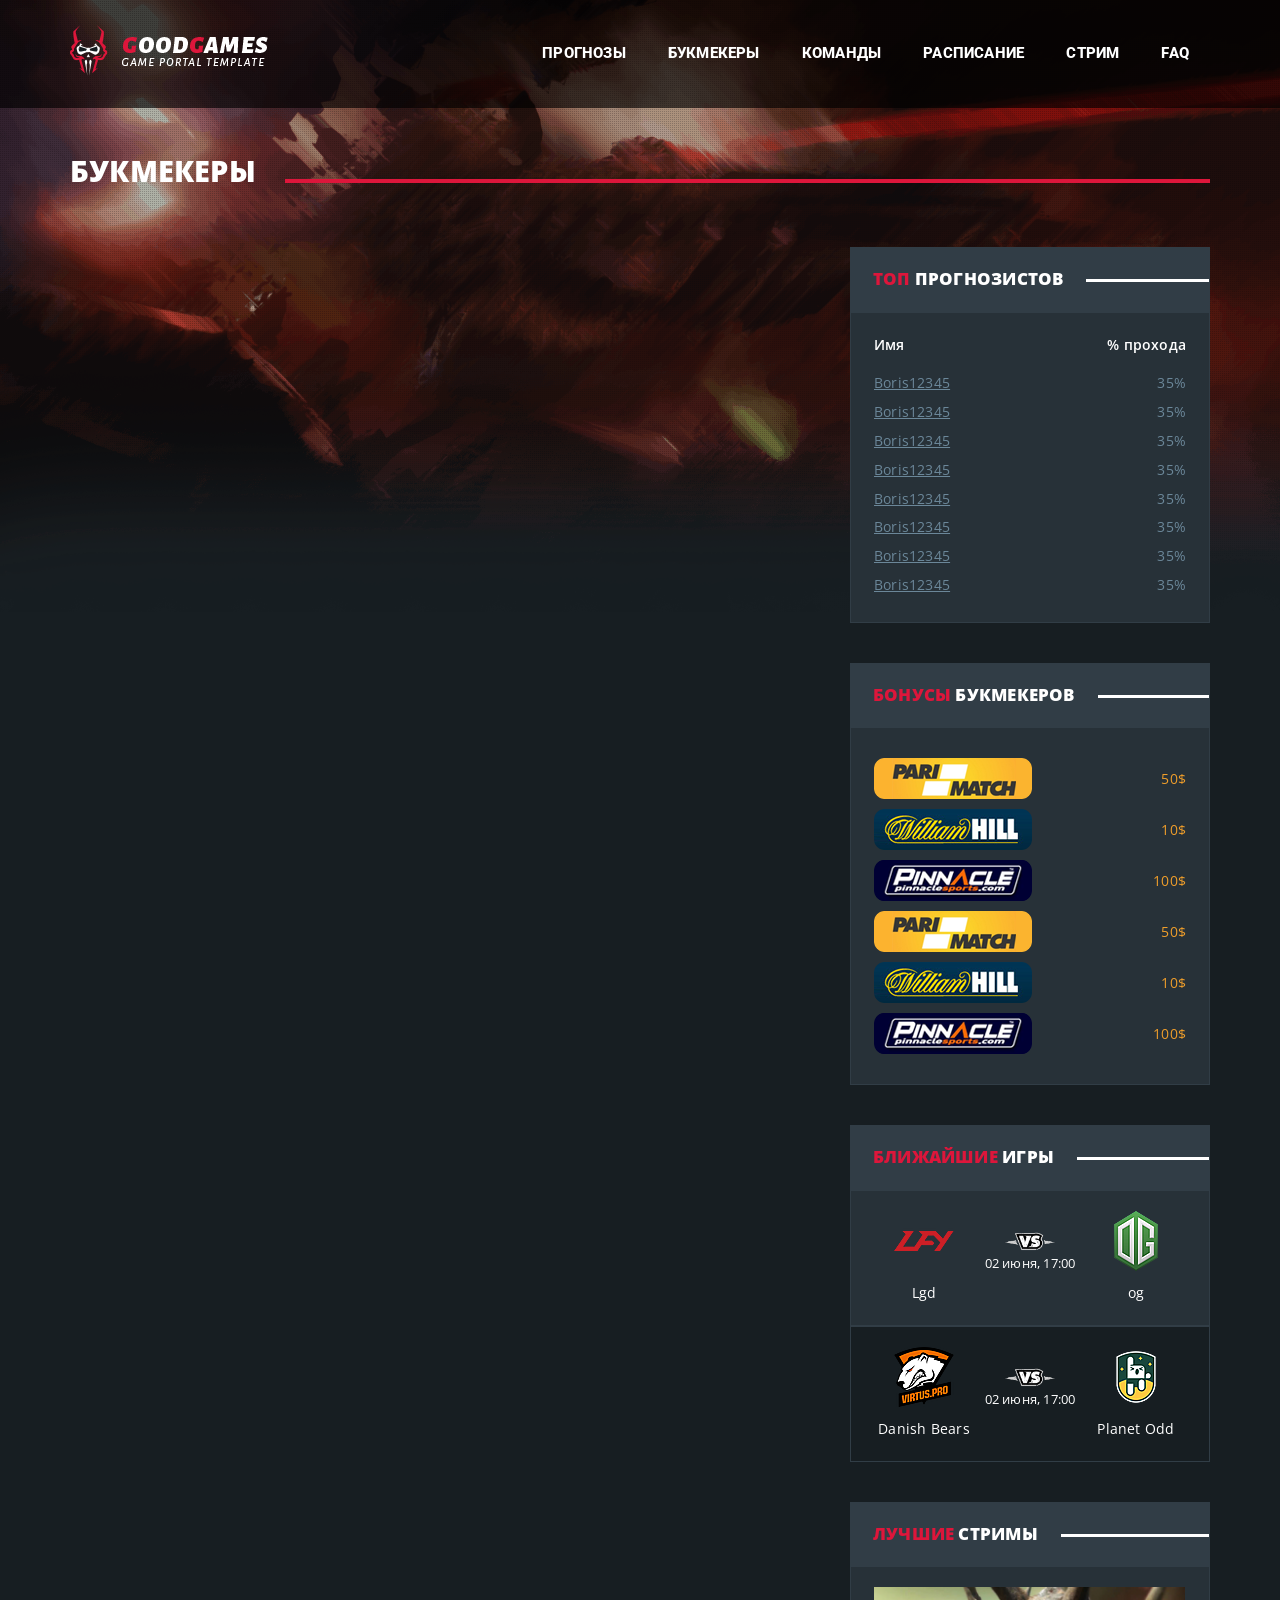
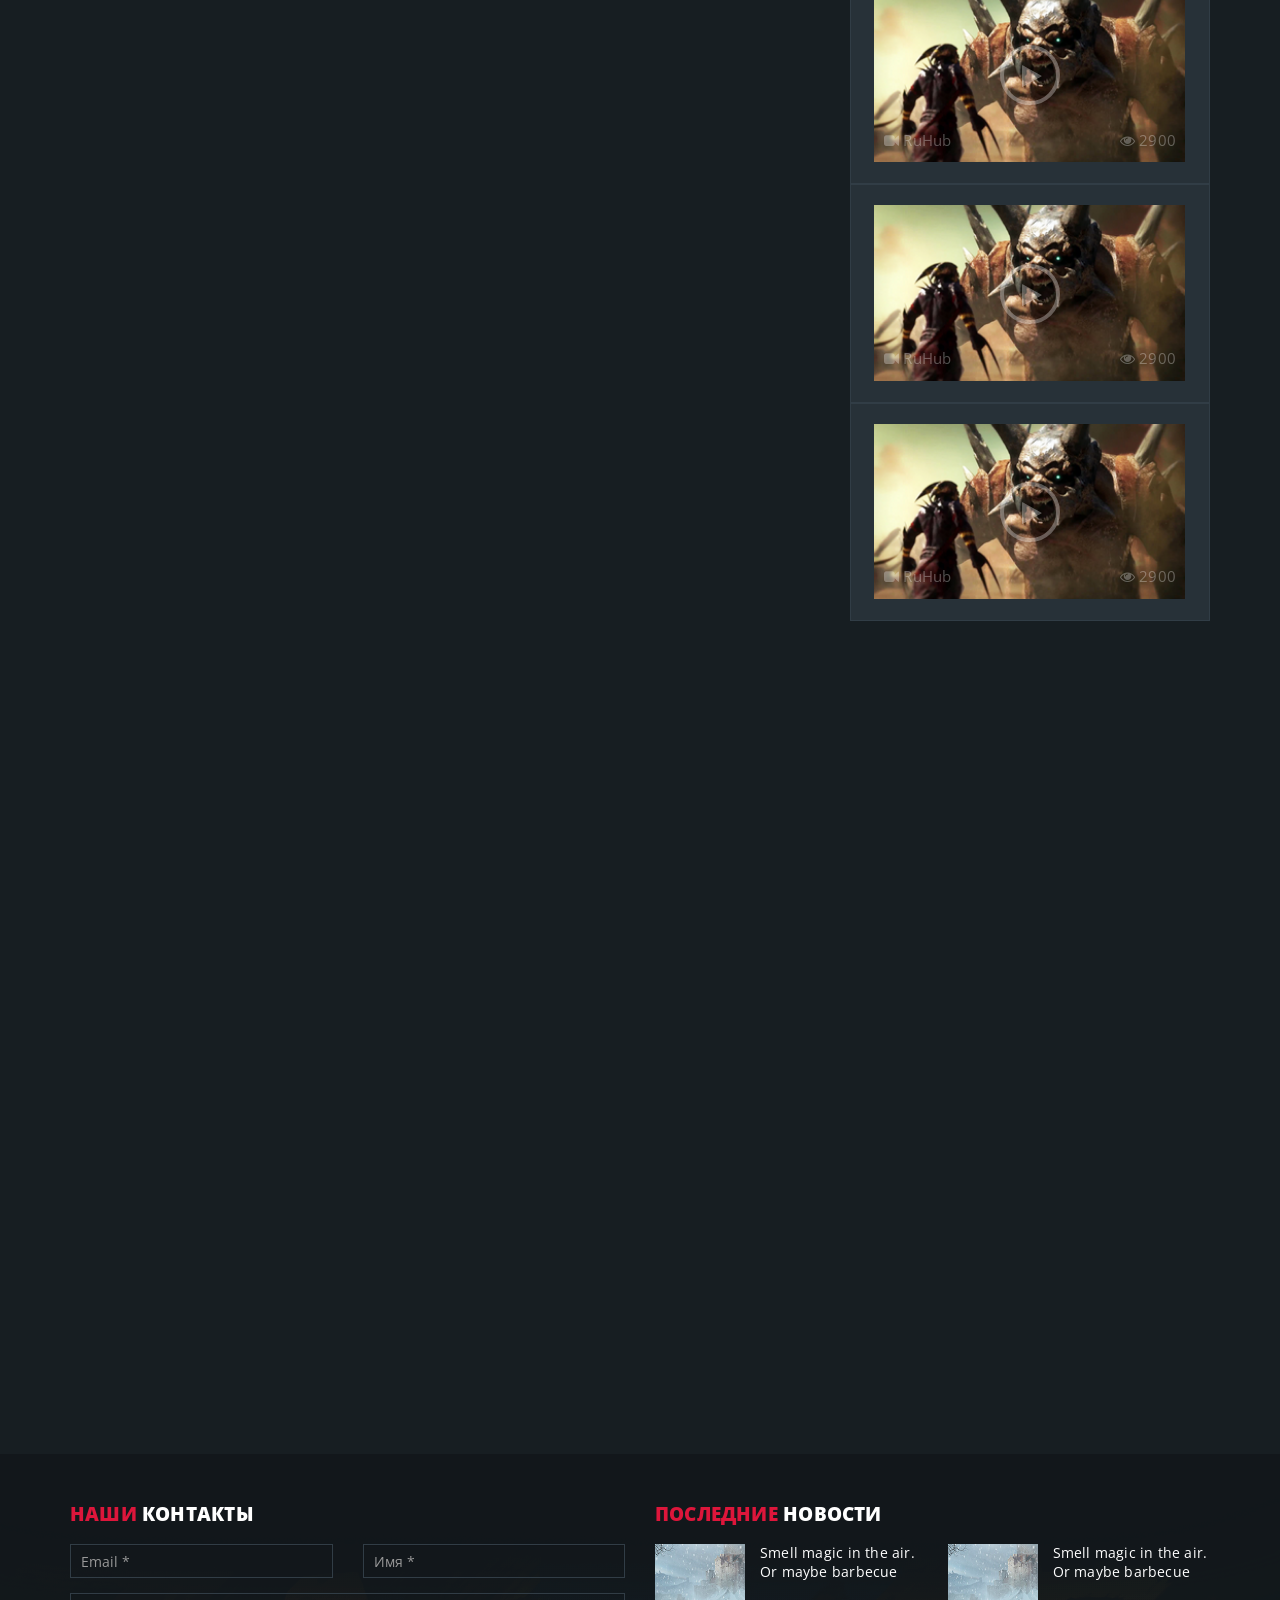
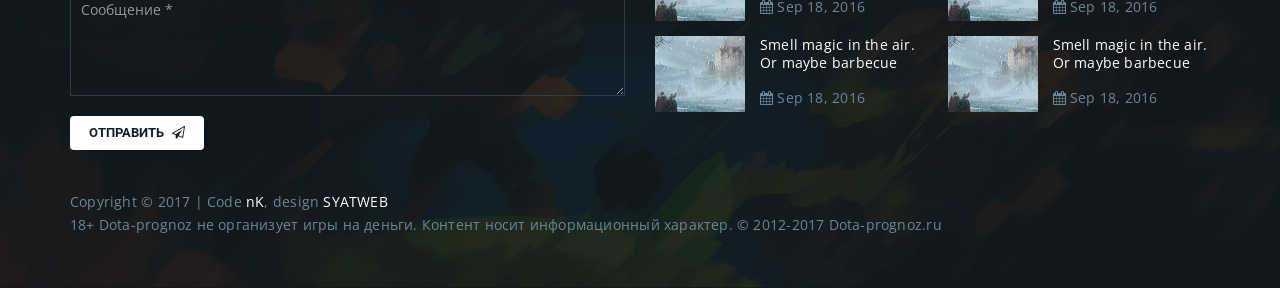
==== commit ed3fd14c: "commit" ====
--- a/app/index.html
+++ b/app/index.html
@@ -120,19 +120,138 @@
 										<span class="expert-name"><a href="#">Boris12345</a></span>
 										<span class="expert-procent">35%</span>
 									</li>
-									<li class="item">
-										<span class="expert-name"><a href="#">Boris12345</a></span>
-										<span class="expert-procent">35%</span>
-									</li>
-									<li class="item">
-										<span class="expert-name"><a href="#">Boris12345</a></span>
-										<span class="expert-procent">35%</span>
-									</li>
-									<li class="btn-center-wrap">
-										<a href="" class="btn btn-gray">Посмотреть полный список</a>
-									</li>
+
 								</ul>
 
+							</div>
+
+							<div class="best-sale sidebar-block">
+								<h4 class="sidebar-header">
+									<span><span class="text-main-1">Бонусы</span> букмекеров</span>
+								</h4>
+								<ul class="sidebar-content">
+									<li class="book-bonus">
+										<a href="" class="tbl">
+											<span class="bonus-img dc"><img src="img/pari_match.png" alt=""></span>
+											<span class="bonus dc va text-right">50$</span>
+										</a>
+									</li>
+									<li class="book-bonus">
+										<a href="" class="tbl">
+											<span class="bonus-img dc"><img src="img/williamhill_original.png" alt=""></span>
+											<span class="bonus dc va text-right">10$</span>
+										</a>
+									</li>
+									<li class="book-bonus">
+										<a href="" class="tbl">
+											<span class="bonus-img dc"><img src="img/pinnacle.png" alt=""></span>
+											<span class="bonus dc va text-right">100$</span>
+										</a>
+									</li>
+									<li class="book-bonus">
+										<a href="" class="tbl">
+											<span class="bonus-img dc"><img src="img/pari_match.png" alt=""></span>
+											<span class="bonus dc va text-right">50$</span>
+										</a>
+									</li>
+									<li class="book-bonus">
+										<a href="" class="tbl">
+											<span class="bonus-img dc"><img src="img/williamhill_original.png" alt=""></span>
+											<span class="bonus dc va text-right">10$</span>
+										</a>
+									</li>
+									<li class="book-bonus">
+										<a href="" class="tbl">
+											<span class="bonus-img dc"><img src="img/pinnacle.png" alt=""></span>
+											<span class="bonus dc va text-right">100$</span>
+										</a>
+									</li>
+
+								</ul>
+							</div>
+
+							<div class="sidebar-block closest-match">
+								<h4 class="sidebar-header">
+									<span><span class="text-main-1">Ближайшие</span> игры</span>
+								</h4>
+
+								<ul>
+									<li class="match sidebar-content">
+										<a href="" class="tbl">
+											<div class="team-1-wrap dc">
+												<span class="team-img team-img-featurue"><img src="img/lgd.png" alt=""></span>
+												<span class="team-name team-name-featurue">Lgd</span>
+											</div>
+											<div class="vs dc">
+												<span><img src="img/vs1.png" alt=""></span>
+												<span class="match-time"> 02 июня, 17:00 </span>
+											</div>
+											<div class="team-2-wrap dc">
+												<span class="team-img team-img-featurue"><img src="img/og.png" alt=""></span>
+												<span class="team-name team-name-featurue">og</span>
+											</div>
+										</a>
+									</li>
+									<li class="match sidebar-content">
+										<a href="" class="tbl">
+											<div class="team-1-wrap dc">
+												<span class="team-img team-img-featurue"><img src="img/vp.png" alt=""></span>
+												<span class="team-name team-name-featurue">Danish Bears</span>
+											</div>
+											<div class="vs dc">
+												<span><img src="img/vs1.png" alt=""></span>
+												<span class="match-time"> 02 июня, 17:00 </span>
+											</div>
+											<div class="team-2-wrap dc">
+												<span class="team-img team-img-featurue"><img src="img/bb.png" alt=""></span>
+												<span class="team-name team-name-featurue">Planet Odd</span>
+											</div>
+										</a>
+									</li>
+								</ul>
+							</div>
+							<div class="sidebar-block popular-video ">
+								<h4 class="sidebar-header">
+									<span><span class="text-main-1">Лучшие </span> стримы</span>
+								</h4>
+								<ul class="stream-ul">
+									<li class="stream sidebar-content">
+										
+										<a href="#" class="stram-img-wrapper">
+											<span class="stream-info-wrapper">
+												<span class="stream-from"><i class="fa fa-video-camera"></i> RuHub</span>
+												<span class="viewers"><i class="fa fa-eye"></i> 2900</span>
+											</span>
+											<img src="img/stream.png" alt="">
+											<span class="fa fa-play"></span>
+										</a>
+
+									</li>
+									<li class="stream sidebar-content">
+										
+										<a href="#" class="stram-img-wrapper">
+											<span class="stream-info-wrapper">
+												<span class="stream-from"><i class="fa fa-video-camera"></i> RuHub</span>
+												<span class="viewers"><i class="fa fa-eye"></i> 2900</span>
+											</span>
+											<img src="img/stream.png" alt="">
+											<span class="fa fa-play"></span>
+										</a>
+
+									</li>
+									<li class="stream sidebar-content">
+										
+										<a href="#" class="stram-img-wrapper">
+											<span class="stream-info-wrapper">
+												<span class="stream-from"><i class="fa fa-video-camera"></i> RuHub</span>
+												<span class="viewers"><i class="fa fa-eye"></i> 2900</span>
+											</span>
+											<img src="img/stream.png" alt="">
+											<span class="fa fa-play"></span>
+										</a>
+
+									</li>
+								</ul>
 							</div>
 						</aside>
 					</div>
@@ -174,6 +293,7 @@
 			<br>
 			<br>
 			<br>
+
 		</div>
 		
 
--- a/app/css/header.css
+++ b/app/css/header.css
@@ -125,3 +125,11 @@
   margin: 0 auto; }
   .btn-gray:hover, .btn-gray:active {
     color: #fff; }
+
+.tbl {
+  display: table;
+  width: 100%; }
+  .tbl .dc {
+    display: table-cell; }
+    .tbl .dc.va {
+      vertical-align: middle; }
--- a/app/css/main.css
+++ b/app/css/main.css
@@ -2714,3 +2714,98 @@
   aside .sidebar-content .btn-center-wrap {
     text-align: center;
     margin-top: 20px; }
+  aside .sidebar-content .book-bonus {
+    text-align: left;
+    overflow: hidden;
+    margin: 10px 0; }
+    aside .sidebar-content .book-bonus .bonus-img {
+      width: 100px;
+      height: auto; }
+    aside .sidebar-content .book-bonus .bonus {
+      color: #ef9e2b !important; }
+
+aside .match:nth-child(2n) {
+  background-color: #171e22; }
+
+aside .match a {
+  color: #fff; }
+
+aside .match .team-img-featurue {
+  max-width: 60px;
+  max-height: 60px;
+  text-align: center;
+  margin: 0 auto 10px;
+  display: block; }
+
+aside .match .team-name-featurue {
+  display: block;
+  margin: 0 auto; }
+
+aside .match .team-1-wrap {
+  text-align: center;
+  width: 100px; }
+
+aside .match .vs {
+  text-align: center; }
+  aside .match .vs .match-time {
+    font-size: 13px; }
+  aside .match .vs span {
+    display: block; }
+
+aside .match .team-2-wrap {
+  text-align: center;
+  width: 100px; }
+
+aside .stream .stram-img-wrapper {
+  position: relative;
+  display: block;
+  color: #fff; }
+  aside .stream .stram-img-wrapper:hover .fa-play, aside .stream .stram-img-wrapper:hover .stream-info-wrapper {
+    opacity: 1; }
+  aside .stream .stram-img-wrapper img {
+    width: 100%;
+    height: auto; }
+  aside .stream .stram-img-wrapper .fa-play {
+    position: absolute;
+    opacity: 0.3;
+    top: 50%;
+    left: 50%;
+    width: 60px;
+    height: 60px;
+    -webkit-transform: translate(-50%, -50%);
+    -ms-transform: translate(-50%, -50%);
+    transform: translate(-50%, -50%);
+    border: 4px solid #fff;
+    -webkit-border-radius: 50%;
+    border-radius: 50%;
+    font-size: 25px;
+    text-align: center;
+    padding-left: 5px;
+    -webkit-transition: all .25s ease;
+    transition: all .25s ease; }
+    aside .stream .stram-img-wrapper .fa-play:before {
+      text-align: center;
+      line-height: 55px; }
+
+aside .stream .stream-info-wrapper {
+  overflow: hidden;
+  position: absolute;
+  bottom: 10px;
+  left: 0;
+  width: 100%;
+  padding: 0 10px;
+  opacity: 0.3;
+  -webkit-transition: all .25s ease;
+  transition: all .25s ease; }
+  aside .stream .stream-info-wrapper .stream-from {
+    font-size: 15px;
+    color: #fff;
+    float: left; }
+  aside .stream .stream-info-wrapper .viewers {
+    font-size: 15px;
+    color: #fff;
+    float: right; }
+
+.vs img {
+  width: 50px;
+  height: auto; }
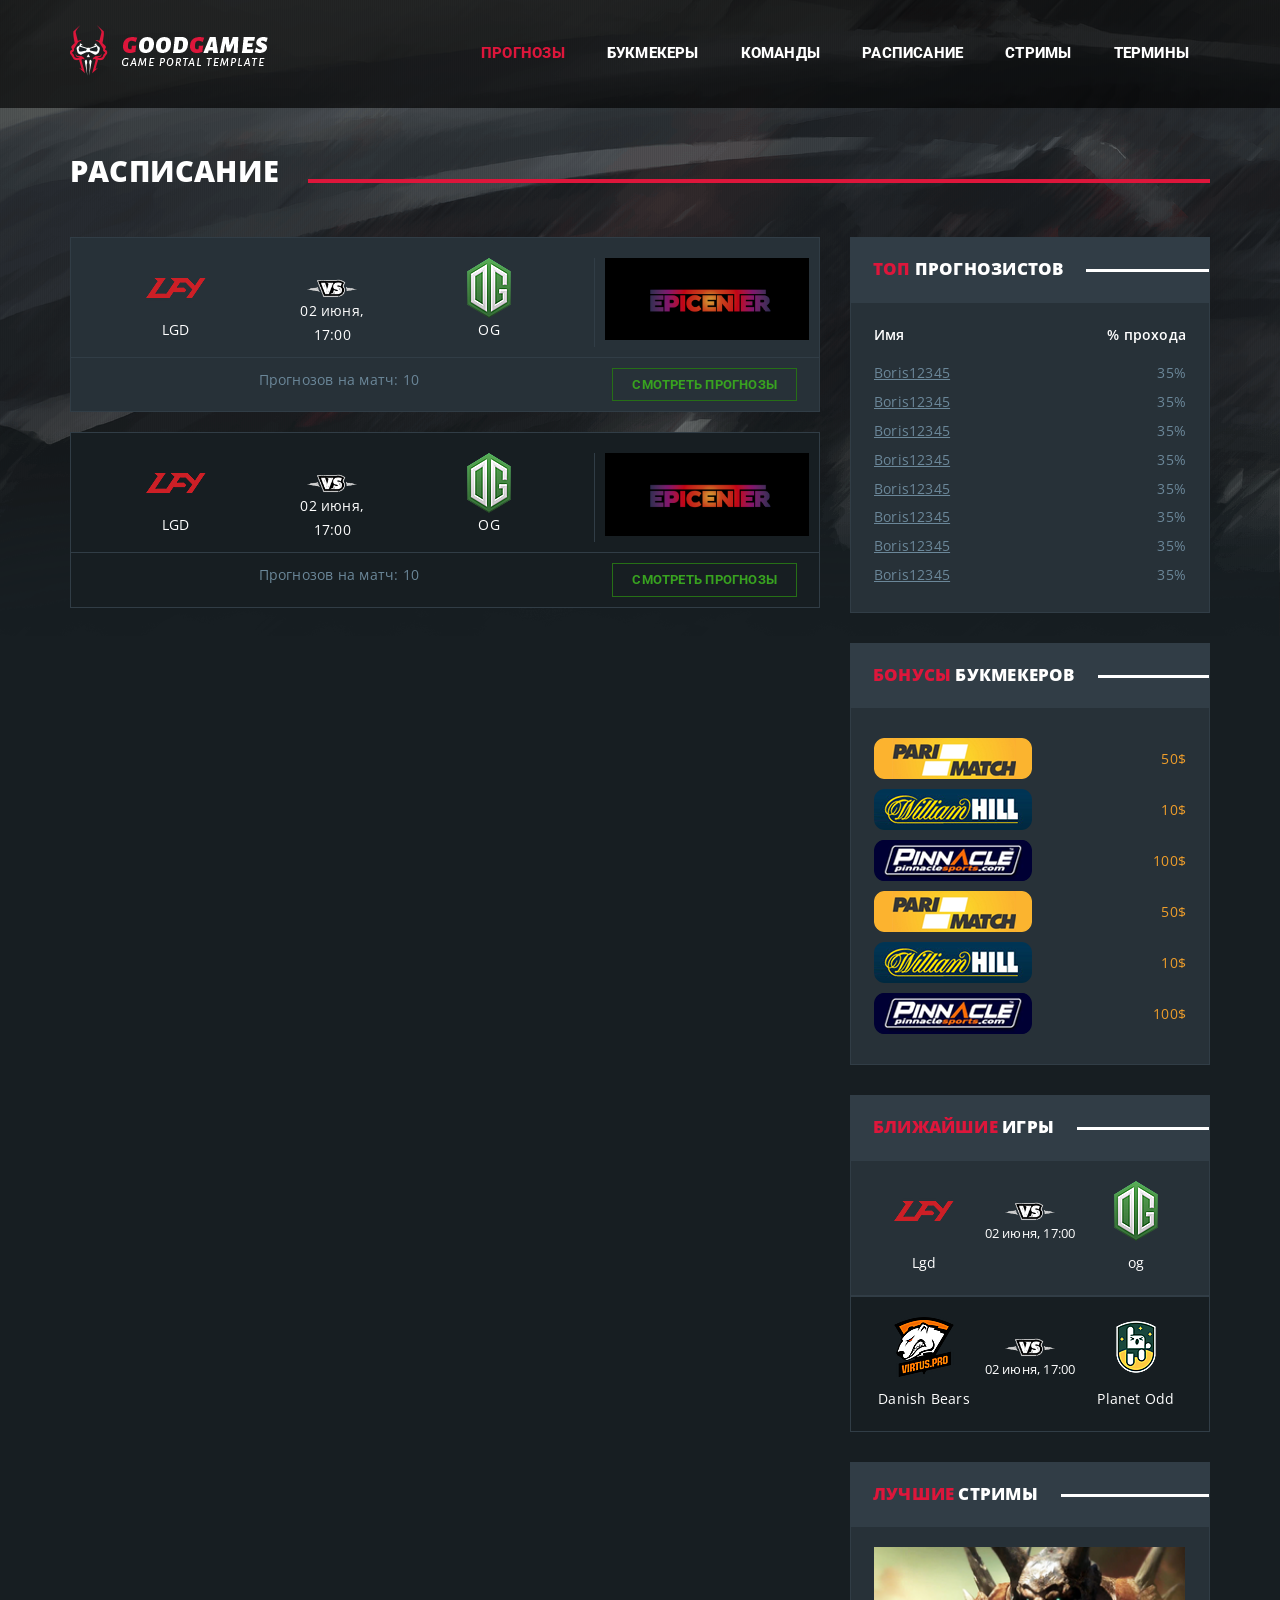
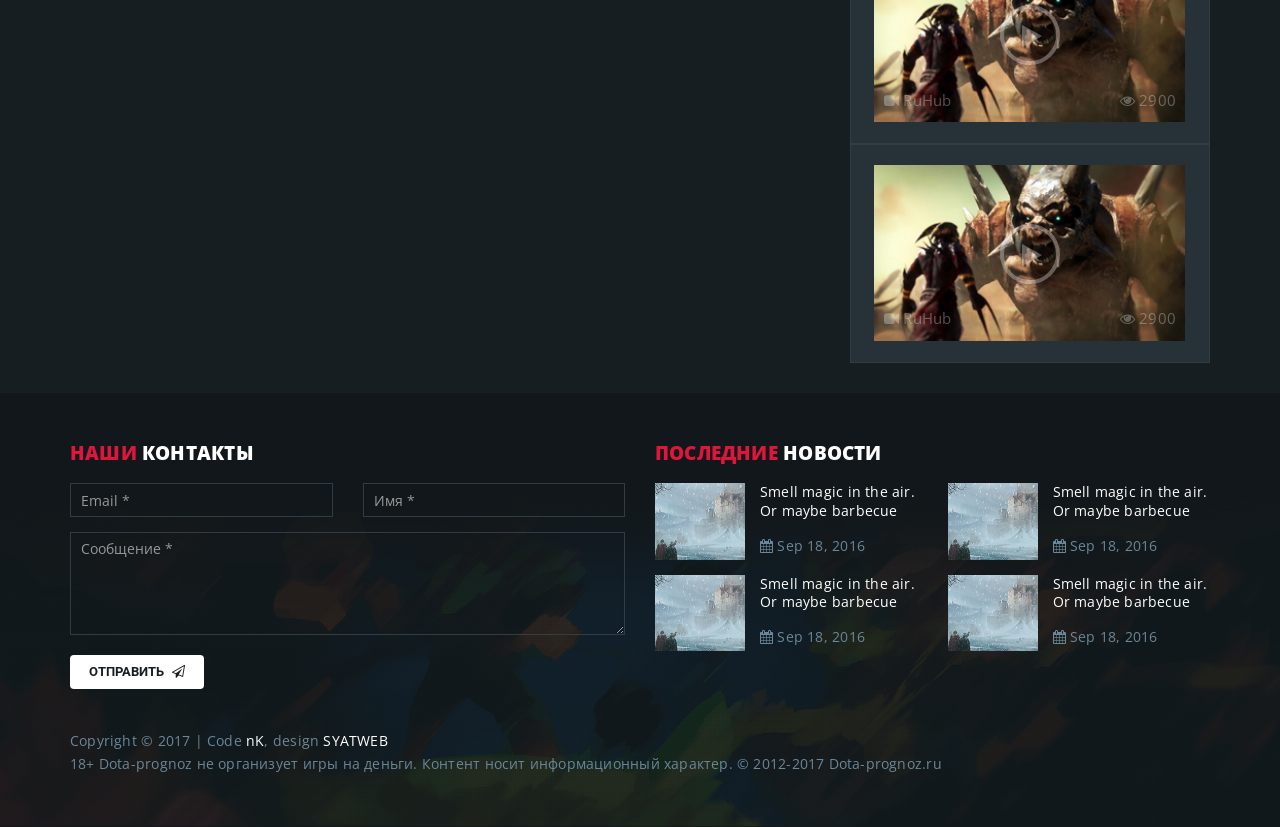
==== commit 573798c1: "qwe" ====
--- a/app/index.html
+++ b/app/index.html
@@ -35,12 +35,12 @@
 					<div class="col-md-9">
 						<nav class="main-nav"> 
 							<ul class="main-ul">
-								<li><a href="">Прогнозы</a></li>
-								<li><a href="">Букмекеры</a></li>
-								<li><a href="">Команды</a></li>
+								<li class="active"><a href="">Прогнозы</a></li>
+								<li><a href="book.html">Букмекеры</a></li>
+								<li><a href="team.html">Команды</a></li>
 								<li><a href="">Расписание</a></li>
-								<li><a href="">Стрим</a></li>
-								<li><a href="">FAQ</a></li>
+								<li><a href="stream.html">Стримы</a></li>
+								<li><a href="faq.html">Термины</a></li>
 							</ul>
 						</nav>
 					</div>
@@ -49,33 +49,71 @@
 			</div>
 		</header>
 
-
-
-
-
-
-
-
-
-
-
-
-
-
-
-
 		<div class="main-content-wrapper">
 			<div class="container">
 				<div class="page-name">
-					<h3>Букмекеры</h3>
+					<h3>Расписание</h3>
 				</div>
 				<div class="row">
 
 					<div class="col-md-8">
-						<section>
-
+						<section class="main-section match-sect">
+							
+							<ul>
+								<li class="match sidebar-content">
+									<a href="" class="tbl match-info">
+										<div class="team-1-wrap dc">
+											<span class="team-img team-img-featurue"><img src="img/lgd.png" alt=""></span>
+											<span class="team-name team-name-featurue">Lgd</span>
+										</div>
+										<div class="vs dc">
+											<span><img src="img/vs1.png" alt=""></span>
+											<span class="match-time"> 02 июня, 17:00 </span>
+										</div>
+										<div class="team-2-wrap dc">
+											<span class="team-img team-img-featurue"><img src="img/og.png" alt=""></span>
+											<span class="team-name team-name-featurue">og</span>
+										</div>
+									</a>
+									<div class="tournament-img">
+										<img src="img/tournamentimg.png" alt="">
+									</div>
+									<div class="match-bets">
+										<span>Прогнозов на матч: 10 </span>
+										<a href="" class="btn btn-watch">Смотреть прогнозы</a>
+									</div>
+								</li>
+
+								<li class="match sidebar-content">
+									<a href="" class="tbl match-info">
+										<div class="team-1-wrap dc">
+											<span class="team-img team-img-featurue"><img src="img/lgd.png" alt=""></span>
+											<span class="team-name team-name-featurue">Lgd</span>
+										</div>
+										<div class="vs dc">
+											<span><img src="img/vs1.png" alt=""></span>
+											<span class="match-time"> 02 июня, 17:00 </span>
+										</div>
+										<div class="team-2-wrap dc">
+											<span class="team-img team-img-featurue"><img src="img/og.png" alt=""></span>
+											<span class="team-name team-name-featurue">og</span>
+										</div>
+									</a>
+									<div class="tournament-img">
+										<img src="img/tournamentimg.png" alt="">
+									</div>
+									<div class="match-bets">
+										<span>Прогнозов на матч: 10 </span>
+										<a href="" class="btn btn-watch">Смотреть прогнозы</a>
+									</div>
+								</li>
+							</ul>
 						</section>
 					</div>
+
+
+
+
 					<div class="col-md-4">
 						<aside>
 							<div class="top-expert sidebar-block">
@@ -216,7 +254,7 @@
 								</h4>
 								<ul class="stream-ul">
 									<li class="stream sidebar-content">
-										
+
 										<a href="#" class="stram-img-wrapper">
 											<span class="stream-info-wrapper">
 												<span class="stream-from"><i class="fa fa-video-camera"></i> RuHub</span>
@@ -228,7 +266,7 @@
 
 									</li>
 									<li class="stream sidebar-content">
-										
+
 										<a href="#" class="stram-img-wrapper">
 											<span class="stream-info-wrapper">
 												<span class="stream-from"><i class="fa fa-video-camera"></i> RuHub</span>
@@ -239,63 +277,18 @@
 										</a>
 
 									</li>
-									<li class="stream sidebar-content">
-										
-										<a href="#" class="stram-img-wrapper">
-											<span class="stream-info-wrapper">
-												<span class="stream-from"><i class="fa fa-video-camera"></i> RuHub</span>
-												<span class="viewers"><i class="fa fa-eye"></i> 2900</span>
-											</span>
-											<img src="img/stream.png" alt="">
-											<span class="fa fa-play"></span>
-										</a>
-
-									</li>
+
 								</ul>
 							</div>
 						</aside>
 					</div>
 				</div>
 			</div>
-			
-			<br>
-			<br>
-			<br>
-			<br>
-			<br>
-			<br>
-			<br>
-			<br>
-			<br>
-			<br>
-			<br>
-			<br>
-			<br>
-			<br>
-			<br>
-			<br>
-			<br>
-			<br>
-			<br>
-			<br>
-			<br>
-			<br>
-			<br>
-			<br>
-			<br>
-			<br>
-			<br>
-			<br>
-			<br>
-			<br>
-			<br>
-			<br>
-			<br>
-			<br>
-			<br>
+
+
 
 		</div>
-		
+
 
 
 
@@ -360,7 +353,7 @@
 												<span class="nk-post-image">
 													<img src="img/post-1-sm.jpg" alt="">
 												</span>
-												
+
 												<div class="footer-news-wrapper">
 													<p>Smell magic in the air. Or maybe barbecue</p>
 													<span class="fa fa-calendar"></span>
@@ -377,7 +370,7 @@
 												<span class="nk-post-image">
 													<img src="img/post-1-sm.jpg" alt="">
 												</span>
-												
+
 												<div class="footer-news-wrapper">
 													<p>Smell magic in the air. Or maybe barbecue</p>
 													<span class="fa fa-calendar"></span>
@@ -394,7 +387,7 @@
 												<span class="nk-post-image">
 													<img src="img/post-1-sm.jpg" alt="">
 												</span>
-												
+
 												<div class="footer-news-wrapper">
 													<p>Smell magic in the air. Or maybe barbecue</p>
 													<span class="fa fa-calendar"></span>
@@ -411,7 +404,7 @@
 												<span class="nk-post-image">
 													<img src="img/post-1-sm.jpg" alt="">
 												</span>
-												
+
 												<div class="footer-news-wrapper">
 													<p>Smell magic in the air. Or maybe barbecue</p>
 													<span class="fa fa-calendar"></span>
@@ -436,11 +429,11 @@
 					<p>18+ Dota-prognoz не организует игры на деньги. Контент носит информационный характер. © 2012-2017 Dota-prognoz.ru</p>
 				</div>
 			</div>
-			
+
 		</footer>
 	</div>
 
-	<img class="nk-page-background-top" src="img/top-bg.png" alt="">
+	<img class="nk-page-background-top" src="img/top-bg2.png" alt="">
 	<img class="nk-page-background-bottom" src="img/bg-bottom.png" alt="">
 
 	<!--[if lt IE 9]>
--- a/app/css/header.css
+++ b/app/css/header.css
@@ -37,10 +37,10 @@
 p {
   margin-bottom: 21px;
   margin-top: 0px; }
-  p .lead {
+  p.lead {
     font-size: 18px;
     font-weight: 300; }
-  p .text-white {
+  p.text-white {
     color: #fff !important; }
 
 strong {
--- a/app/css/main.css
+++ b/app/css/main.css
@@ -2542,8 +2542,8 @@
 
 #main-footer {
   background-color: rgba(17, 22, 25, 0.8);
-  padding: 50px 0;
-  padding: 40px 0 30px; }
+  padding: 40px 0 30px;
+  margin-top: 30px; }
 
 .form-control {
   display: block;
@@ -2668,7 +2668,8 @@
   padding: 23px;
   margin-bottom: 0;
   z-index: 1;
-  font-size: 17px; }
+  font-size: 17px;
+  margin-top: 0; }
   aside .sidebar-header > span {
     display: inline-block;
     background-color: #313d46;
@@ -2809,3 +2810,285 @@
 .vs img {
   width: 50px;
   height: auto; }
+
+.main-section {
+  margin-top: 30px; }
+
+.book-list {
+  background-color: rgba(49, 61, 70, 0.7);
+  color: #fff;
+  padding: 30px;
+  margin-bottom: 30px;
+  width: 100%; }
+  .book-list .book-left-wrapper {
+    width: 40%;
+    text-align: left; }
+    .book-list .book-left-wrapper img {
+      display: block;
+      margin-bottom: 10px; }
+  .book-list .book-bonus {
+    text-align: left;
+    color: #ef9e2b;
+    font-weight: bold;
+    vertical-align: middle; }
+  .book-list .book-reit {
+    width: 10%;
+    vertical-align: middle; }
+  .book-list .book-right-wrapper {
+    vertical-align: middle;
+    text-align: right; }
+
+.btn-watch, .btn-reg {
+  color: #38a220;
+  padding-top: 8px;
+  padding-bottom: 8px;
+  border: solid 1px #266f16;
+  -webkit-border-radius: 0px;
+  border-radius: 0px;
+  margin: 0 2px; }
+  .btn-watch:hover, .btn-watch:active, .btn-watch:focus, .btn-reg:hover, .btn-reg:active, .btn-reg:focus {
+    color: #297718;
+    border-color: #1e5511; }
+
+.btn-reg {
+  color: #ef9e2b;
+  border-color: #cd7f0f; }
+  .btn-reg:hover, .btn-reg:active, .btn-reg:focus {
+    color: #b07521;
+    border-color: #7d4e0b; }
+
+.nk-decorated-h {
+  display: -webkit-box;
+  display: -webkit-flex;
+  display: -ms-flexbox;
+  display: flex; }
+  .nk-decorated-h .text-main-1 {
+    color: #fff !important;
+    font-size: 22px; }
+  .nk-decorated-h span {
+    display: block;
+    -ms-flex: auto;
+    -webkit-box-flex: 1;
+    -webkit-flex: auto;
+    flex: auto;
+    padding-right: 20px;
+    padding-left: 20px; }
+  .nk-decorated-h:before {
+    content: '';
+    display: block;
+    min-width: 20px;
+    width: 20px;
+    -webkit-box-flex: 20px;
+    -webkit-flex: 20px;
+    -ms-flex: 20px;
+    flex: 20px;
+    border-bottom: 2px solid #dd163b;
+    -webkit-transform: translateY(-10px);
+    -ms-transform: translateY(-10px);
+    transform: translateY(-10px); }
+  .nk-decorated-h:after {
+    content: '';
+    display: block;
+    -ms-flex: 100;
+    -webkit-box-flex: 100;
+    -webkit-flex: 100;
+    flex: 100;
+    border-bottom: 2px solid #dd163b;
+    -ms-transform: translateY(-10px);
+    -webkit-transform: translateY(-10px);
+    transform: translateY(-10px); }
+
+.vantage {
+  overflow: hidden; }
+  .vantage .tbl-row {
+    display: table;
+    width: 100%; }
+    .vantage .tbl-row .td-wrap {
+      padding: 10px;
+      display: table-cell;
+      width: 33%;
+      text-align: center; }
+      .vantage .tbl-row .td-wrap div {
+        color: #fff;
+        border: 1px solid #b07521;
+        padding: 20px 10px; }
+        .vantage .tbl-row .td-wrap div i {
+          display: block;
+          width: 40px;
+          margin: 0 auto;
+          font-size: 40px;
+          color: #b07521;
+          margin-bottom: 10px; }
+
+.single-book .book-list {
+  background-color: rgba(0, 0, 0, 0.4); }
+  .single-book .book-list .book-left-wrapper img {
+    margin: 0; }
+
+.single-book .btn-reg {
+  color: #ff9600;
+  border-color: #ff9600;
+  padding: 10px 25px;
+  letter-spacing: 1.5px; }
+  .single-book .btn-reg:hover, .single-book .btn-reg:active, .single-book .btn-reg:focus {
+    color: #ff9600;
+    border-color: #ff9600; }
+
+.single-book .book-review .reg-wrap {
+  text-align: center;
+  margin: 20px 0; }
+  .single-book .book-review .reg-wrap a {
+    display: inline-block;
+    outline: none; }
+
+.single-book .single-book-wrap {
+  margin-bottom: 70px; }
+
+.payment-wrap img {
+  display: inline-block;
+  padding: 20px; }
+
+.betsinfo .betsinfo-wrapper {
+  border: 1px solid #ff9600;
+  margin-bottom: 30px; }
+
+.betsinfo .betsinfo-header {
+  background-color: #ff9600;
+  padding: 20px;
+  color: #000;
+  margin: 0; }
+
+.betsinfo .descr-wrapper {
+  background-color: #273138;
+  padding: 20px; }
+  .betsinfo .descr-wrapper p {
+    margin: 0; }
+
+.box-stream-wrapper {
+  position: relative;
+  top: 0;
+  left: 0;
+  width: 100%;
+  height: 250px;
+  background-size: cover;
+  border: 1px solid #BD4111;
+  margin-bottom: 30px; }
+  .box-stream-wrapper .box-stream-overlay {
+    position: absolute;
+    top: 0;
+    left: 0;
+    width: 100%;
+    height: 100%;
+    background: -webkit-linear-gradient(45deg, #1f1f1f 0, rgba(0, 0, 0, 0.8) 33%, transparent 100%);
+    background: linear-gradient(45deg, #1f1f1f 0, rgba(0, 0, 0, 0.8) 33%, transparent 100%); }
+    .box-stream-wrapper .box-stream-overlay:hover {
+      background: -webkit-linear-gradient(45deg, #1f1f1f 0, rgba(0, 0, 0, 0.6) 33%, transparent 100%);
+      background: linear-gradient(45deg, #1f1f1f 0, rgba(0, 0, 0, 0.6) 33%, transparent 100%); }
+    .box-stream-wrapper .box-stream-overlay .box-stream-content {
+      position: absolute;
+      padding: 20px;
+      bottom: 0;
+      margin-bottom: 0;
+      width: 100%; }
+      .box-stream-wrapper .box-stream-overlay .box-stream-content span {
+        display: block; }
+      .box-stream-wrapper .box-stream-overlay .box-stream-content .platform, .box-stream-wrapper .box-stream-overlay .box-stream-content .viewers, .box-stream-wrapper .box-stream-overlay .box-stream-content .language {
+        font-size: 10px;
+        color: #999; }
+      .box-stream-wrapper .box-stream-overlay .box-stream-content .language {
+        font-weight: bold; }
+      .box-stream-wrapper .box-stream-overlay .box-stream-content .channel {
+        font-size: 18px;
+        color: #fff; }
+
+.table {
+  border: 1px solid #313d46; }
+  .table.vam {
+    width: 100%;
+    text-align: center; }
+    .table.vam thead {
+      background-color: #313d46;
+      font-size: 14px;
+      color: #fff;
+      border-bottom: none; }
+      .table.vam thead th {
+        padding: 23px 10px;
+        font-weight: 400;
+        border-bottom: none; }
+    .table.vam tbody {
+      background-color: #273138; }
+      .table.vam tbody tr {
+        border: 1px solid #313d46; }
+        .table.vam tbody tr:hover {
+          background-color: #2f4245; }
+        .table.vam tbody tr td {
+          padding: 10px;
+          font-weight: 400;
+          border: none !important;
+          vertical-align: middle; }
+          .table.vam tbody tr td img {
+            position: relative;
+            top: -2px;
+            margin-right: 5px; }
+  .table .team {
+    min-width: 200px; }
+
+.teamlogosm h4 {
+  font-size: 11px; }
+
+.match-sect ul li {
+  background-color: #171e22;
+  background-color: #273138;
+  padding: 20px 0px 0px;
+  border: 1px solid #313d46;
+  width: 100%;
+  margin: 20px 0;
+  overflow: hidden; }
+  .match-sect ul li a {
+    text-transform: uppercase; }
+    .match-sect ul li a.match-info {
+      width: 70%;
+      float: left;
+      border-right: 1px solid #313d46; }
+    .match-sect ul li a:hover {
+      color: #fff; }
+  .match-sect ul li:nth-child(2n) {
+    background-color: #171e22; }
+  .match-sect ul li .match-bets {
+    width: 100%;
+    float: left;
+    border-top: 1px solid #313d46;
+    padding: 10px 20px;
+    margin-top: 10px;
+    overflow: hidden; }
+    .match-sect ul li .match-bets .btn-watch {
+      float: right; }
+    .match-sect ul li .match-bets span {
+      width: 70%;
+      float: left;
+      text-align: center; }
+  .match-sect ul li .tournament-img {
+    float: right;
+    width: 30%;
+    padding: 0 10px; }
+    .match-sect ul li .tournament-img img {
+      width: 100%;
+      height: auto; }
+  .match-sect ul li .team-1-wrap {
+    width: 40%;
+    text-align: left; }
+    .match-sect ul li .team-1-wrap span {
+      display: block;
+      text-align: center; }
+  .match-sect ul li .vs {
+    width: 20%;
+    text-align: center; }
+    .match-sect ul li .vs span {
+      display: block;
+      text-transform: none; }
+  .match-sect ul li .team-2-wrap {
+    width: 40%;
+    text-align: right; }
+    .match-sect ul li .team-2-wrap span {
+      display: block;
+      text-align: center; }
